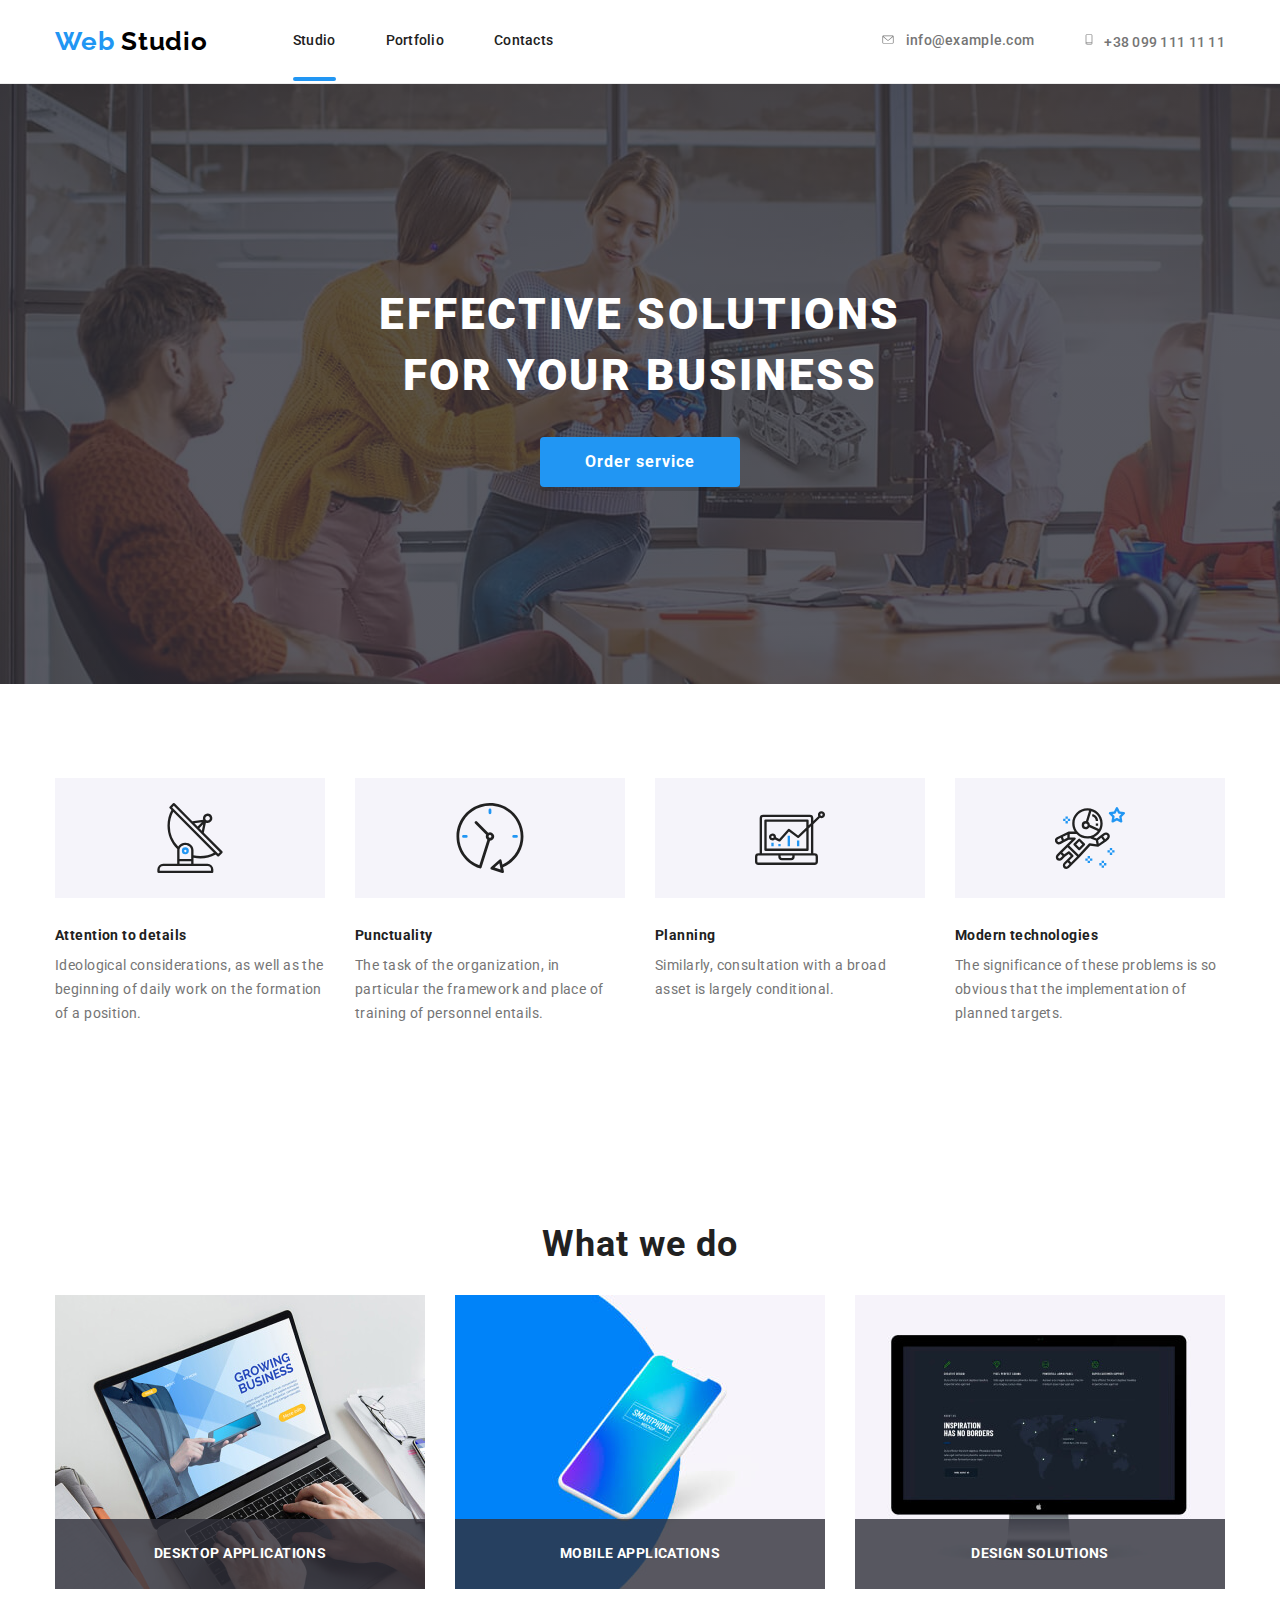
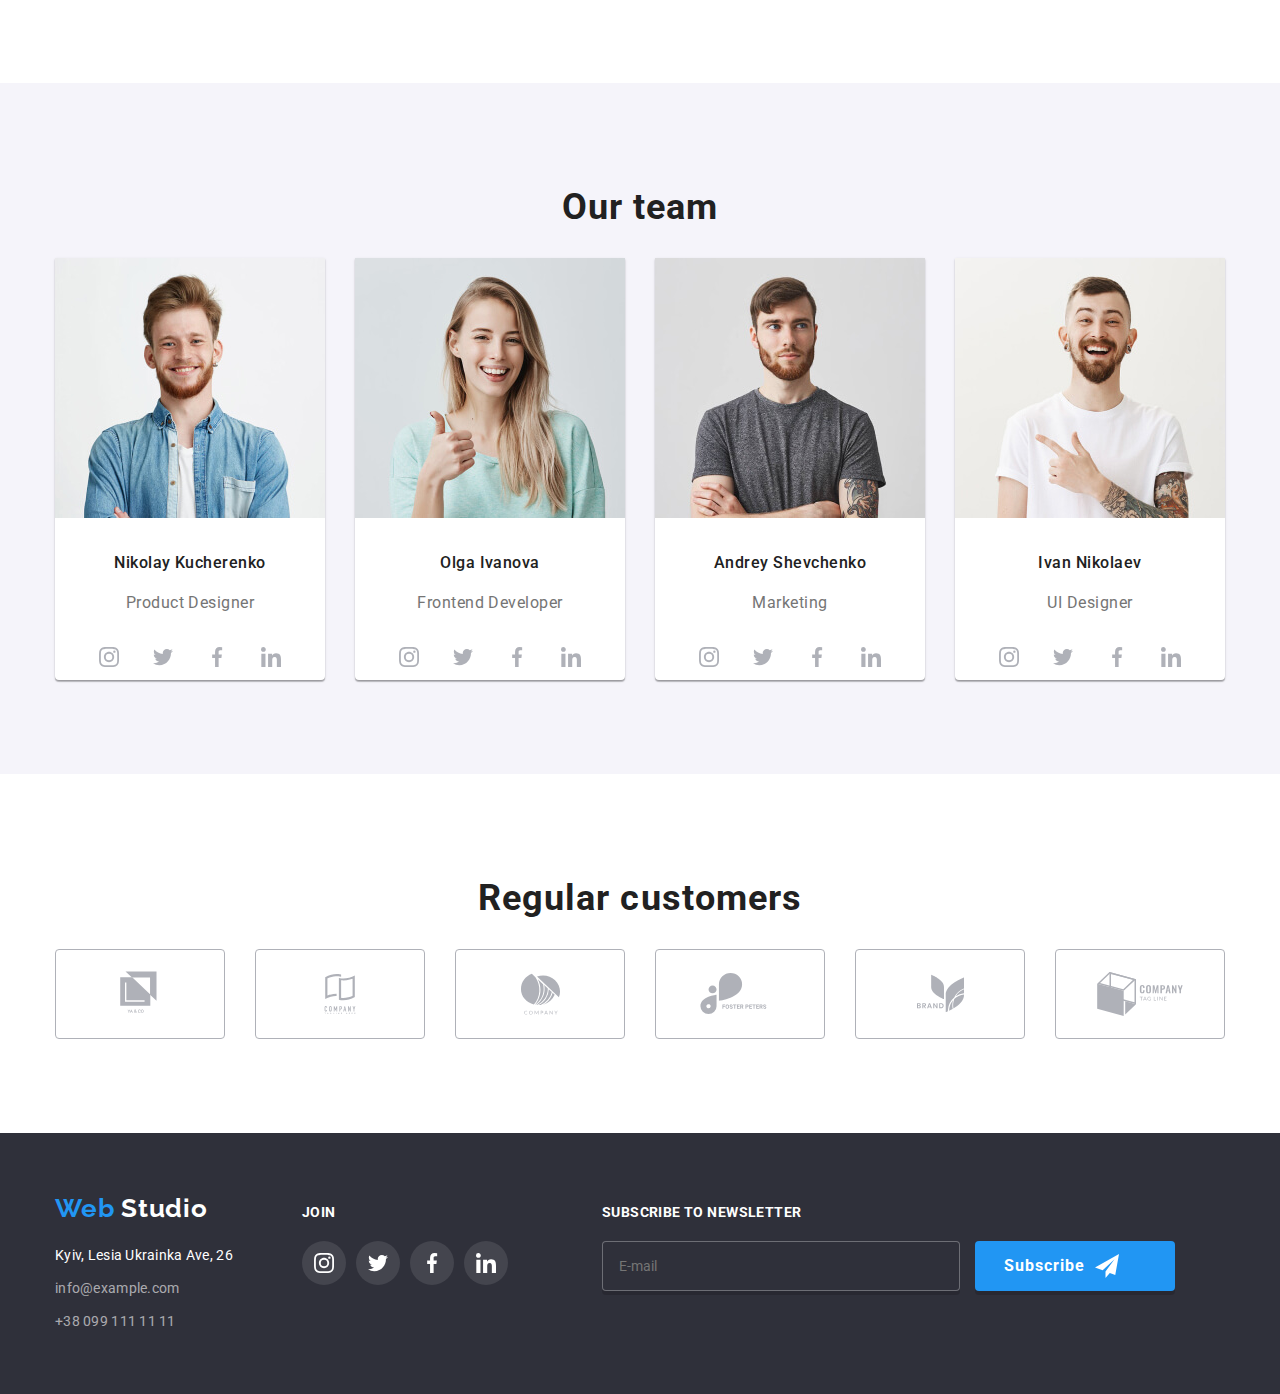
==== index.html @ 0733a525 "added changes in scss" ====
<!DOCTYPE html>
<html lang="eg">
<head>
    <meta charset="UTF-8">
    <meta http-equiv="X-UA-Compatible" content="IE=edge">
    <meta name="viewport" content="width=device-width, initial-scale=1.0">
    <title>WebStudio</title>
    <link href="https://fonts.googleapis.com/css2?family=Raleway:wght@700&family=Roboto:wght@400;500;700;900&display=swap"
        rel="stylesheet">
    <link rel="stylesheet" href="https://cdnjs.cloudflare.com/ajax/libs/modern-normalize/1.1.0/modern-normalize.min.css">
    <link rel="stylesheet" href="./css/main.min.css">
</head>
<body>
    <header class="header"> 
       <div class="container main-nav">
        <nav class="navigation">
            <a class="logo link" href="./index.html" aria-label="logo"><span class="logo-name-part">Web </span>Studio</a>
            <ul class="navigation-list list">
                <li class="navigation-item">
                    <a class="navigation-link studio-link link" href="./index.html">Studio</a>
                </li>
                <li class="navigation-item">
                    <a class="navigation-link link" href="./portfolio.html">Portfolio</a>
                </li>
                <li class="navigation-item">
                    <a class="navigation-link link" href="./index.html">Contacts</a>
                </li>
            </ul>
        </nav>
        <ul class="contact list">
            <li class="contact-item">
                <a class="contact-mail-link link" href="mailto:info@example.com">
                    <svg class="contact-icon-svg" width="16px" height="11.2px" >
                        <use href="./images/sprite.svg#icon-email"></use>
                    </svg>info@example.com</a>
            </li>
            <li class="contact-item">
                <a class="contact-tel-link link" href="tel:+380991111111">
                    <svg class="contact-icon-svg" width="10px" height="14.94px">
                    <use href="./images/sprite.svg#icon-smartphone"></use>
                </svg>+38 099 111 11 11</a>
            </li>
        </ul>
       </div>
    </header>
    <main>
        <!-- Hero -->
        <section class="hero">
            <h1 class="hero-title">Effective solutions<br>for your business</h1>
            <button data-modal-open class="hero-button button" type="button">Order service</button>
        </section>
        <!-- Our nations-->
        <section class="our-nations section">
           <div class="container">
            <h2 hidden>Our advantages</h2>
            <ul class="our-nations-list list">
                <li class="our-nations-item">
                    <div class="our-nation-icon">
                        <svg class="our-nation-icon-svg">
                            <use href="./images/sprite.svg#icon-our-nations-antena"></use>
                        </svg>
                    </div>
                    <h3 class="our-nations-subtitle">Attention to details</h3>
                    <p class="description">Ideological considerations, as well as the beginning of daily work on the formation of a position.</p>
                </li>
                <li class="our-nations-item">
                    <div class="our-nation-icon">
                        <svg class="our-nation-icon-svg">
                            <use href="./images/sprite.svg#icon-our-nations-clock"></use>
                        </svg>
                    </div>
                    <h3 class="our-nations-subtitle">Punctuality</h3>
                    <p class="description">The task of the organization, in particular the framework and place of training of personnel entails.</p>
                </li>
                <li class="our-nations-item">
                    <div class="our-nation-icon">
                        <svg class="our-nation-icon-svg">
                            <use href="./images/sprite.svg#icon-our-nations-diagram"></use>
                        </svg>
                    </div>
                    <h3 class="our-nations-subtitle">Planning</h3>
                    <p class="description">Similarly, consultation with a broad asset is largely conditional.</p>
                </li>
                <li class="our-nations-item">
                    <div class="our-nation-icon">
                        <svg class="our-nation-icon-svg">
                            <use href="./images/sprite.svg#icon-our-nations-astronaut"></use>
                        </svg>
                    </div>
                    <h3 class="our-nations-subtitle">Modern technologies</h3>
                    <p class="description">The significance of these problems is so obvious that the implementation of planned targets.</p>
                </li>
            </ul>
           </div>
        </section>
        <!-- What we do  -->
        <section class="what-we-do section">
            <div class="container">
                <h2 class="title">What we do</h2>
                <ul class="what-we-do-list list">
                    <li class="what-we-do-item">
                        <div class="what-we-do-thumb">
                            <img class="img" src="./images/what_we_do/we_do_1.jpg" alt="notebook" width="370" height="294">
                            <p class="what-we-do-text description">Desktop Applications</p>
                        </div>
                    </li>
                    <li class="what-we-do-item">
                        <div class="what-we-do-thumb">
                            <img class="img" src="./images/what_we_do/we_do_2.jpg" alt="mobile phone" width="370" height="294">
                            <p class="what-we-do-text description">Mobile applications</p>
                        </div>
                    </li>
                    <li class="what-we-do-item">
                        <div class="what-we-do-thumb">
                            <img class="img" src="./images/what_we_do/we_do_3.jpg" alt="monitor" width="370"height="294">
                            <p class="what-we-do-text description">Design solutions</p>
                        </div>
                    </li>
                </ul>
            </div>
        </section>
        <!-- Our team-->
        <section class="our-team section">
            <div class="container">
                <h2 class="title">Our team</h2>
                <ul class="our-team-list list">
                    <li class="our-team-item">
                        <img class="img" src="./images/team/team_img_1.jpg" alt="Product Designer" width="270" height="260">
                        <h3 class="our-team-subtitle">Nikolay Kucherenko</h3>
                        <p class="our-team-text">Product Designer</p>
                        <ul class="list social-icon">
                            <li class="social-icon-item">
                                <a class="social-icon-link link" href="" aria-label="Instagram">
                                <svg class="social-icon-svg">
                                    <use href="./images/sprite.svg#icon-instagram"></use>
                                </svg>
                            </a></li>
                            <li class="social-icon-item">
                                <a class="social-icon-link link" href="" aria-label="Twitter">
                                <svg class="social-icon-svg">
                                    <use href="./images/sprite.svg#icon-twitter"></use>
                                </svg>
                            </a></li>
                            <li class="social-icon-item">
                                <a class="social-icon-link link" href="" aria-label="Facebook">
                                <svg class="social-icon-svg">
                                    <use href="./images/sprite.svg#icon-facebook"></use>
                                </svg>
                            </a></li>
                            <li class="social-icon-item">
                                <a class="social-icon-link link" href="" aria-label="Linkedin">
                                <svg class="social-icon-svg">
                                    <use href="./images/sprite.svg#icon-linkedin"></use>
                                </svg>
                            </a></li>
                        </ul>
                    </li>
                    <li class="our-team-item">
                        <img class="img" src="./images/team/team_img_2.jpg" alt="Frontend Developer" width="270" height="260">
                        <h3 class="our-team-subtitle">Olga Ivanova</h3>
                        <p class="our-team-text">Frontend Developer</p>
                        <ul class="list social-icon">
                            <li class="social-icon-item">
                                <a class="social-icon-link link" href="" aria-label="Instagram">
                                    <svg class="social-icon-svg">
                                        <use href="./images/sprite.svg#icon-instagram"></use>
                                    </svg>
                                </a></li>
                            <li class="social-icon-item">
                                <a class="social-icon-link link" href="" aria-label="Twitter">
                                    <svg class="social-icon-svg">
                                        <use href="./images/sprite.svg#icon-twitter"></use>
                                    </svg>
                                </a></li>
                            <li class="social-icon-item">
                                <a class="social-icon-link link" href="" aria-label="Facebook">
                                    <svg class="social-icon-svg">
                                        <use href="./images/sprite.svg#icon-facebook"></use>
                                    </svg>
                                </a></li>
                            <li class="social-icon-item">
                                <a class="social-icon-link link" href="" aria-label="Linkedin">
                                    <svg class="social-icon-svg">
                                        <use href="./images/sprite.svg#icon-linkedin"></use>
                                    </svg>
                                </a></li>
                        </ul>
                    </li>
                    <li class="our-team-item">
                        <img class="img" src="./images/team/team_img_3.jpg" alt="Marketing" width="270" height="260">
                        <h3 class="our-team-subtitle">Andrey Shevchenko</h3>
                        <p class="our-team-text">Marketing</p>
                        <ul class="list social-icon">
                            <li class="social-icon-item">
                                <a class="social-icon-link link" href="" aria-label="Instagram">
                                    <svg class="social-icon-svg">
                                        <use href="./images/sprite.svg#icon-instagram"></use>
                                    </svg>
                                </a></li>
                            <li class="social-icon-item">
                                <a class="social-icon-link link" href="" aria-label="Twitter">
                                    <svg class="social-icon-svg">
                                        <use href="./images/sprite.svg#icon-twitter"></use>
                                    </svg>
                                </a></li>
                            <li class="social-icon-item">
                                <a class="social-icon-link link" href="" aria-label="Facebook">
                                    <svg class="social-icon-svg">
                                        <use href="./images/sprite.svg#icon-facebook"></use>
                                    </svg>
                                </a></li>
                            <li class="social-icon-item">
                                <a class="social-icon-link link" href="" aria-label="Linkedin">
                                    <svg class="social-icon-svg">
                                        <use href="./images/sprite.svg#icon-linkedin"></use>
                                    </svg>
                                </a></li>
                        </ul>
                    </li>
                    <li class="our-team-item">
                        <img class="img" src="./images/team/team_img_4.jpg" alt="UI Designe" width="270" height="260">
                        <h3 class="our-team-subtitle">Ivan Nikolaev</h3>
                        <p class="our-team-text">UI Designer</p>
                        <ul class="list social-icon">
                            <li class="social-icon-item">
                                <a class="social-icon-link link" href="" aria-label="Instagram">
                                    <svg class="social-icon-svg">
                                        <use href="./images/sprite.svg#icon-instagram"></use>
                                    </svg>
                                </a></li>
                            <li class="social-icon-item">
                                <a class="social-icon-link link" href="" aria-label="Twitter">
                                    <svg class="social-icon-svg">
                                        <use href="./images/sprite.svg#icon-twitter"></use>
                                    </svg>
                                </a></li>
                            <li class="social-icon-item">
                                <a class="social-icon-link link" href="" aria-label="Facebook">
                                    <svg class="social-icon-svg">
                                        <use href="./images/sprite.svg#icon-facebook"></use>
                                    </svg>
                                </a></li>
                            <li class="social-icon-item">
                                <a class="social-icon-link link" href="" aria-label="Linkedin">
                                    <svg class="social-icon-svg">
                                        <use href="./images/sprite.svg#icon-linkedin"></use>
                                    </svg>
                                </a></li>
                        </ul>
            </div>
        </section>
        <!-- Clients -->
        <section class="clients section">
            <div class="container">
                <h2 class="title">Regular customers</h2>
                <ul class="clients-list list">
                    <li class="clients-item">
                        <a class="clients-link link" href="">
                            <svg class="clients-icon" width="44.27px" height="49.23px">
                                <use href="./images/sprite.svg#icon-clients_logo_1"></use>
                            </svg>
                        </a>
                    </li>
                    <li class="clients-item">
                        <a class="clients-link link" href="">
                            <svg class="clients-icon" width="40px" height="52px">
                                <use href="./images/sprite.svg#icon-clients_logo_2"></use>
                            </svg>
                        </a>
                    </li>
                    <li class="clients-item">
                        <a class="clients-link link" href="">
                            <svg class="clients-icon" width="41px" height="42.6px">
                                <use href="./images/sprite.svg#icon-clients_logo_3"></use>
                            </svg>
                        </a>
                    </li>
                    <li class="clients-item">
                        <a class="clients-link link" href="">
                            <svg class="clients-icon" width="79.66px" height="42.02px">
                                <use href="./images/sprite.svg#icon-clients_logo_4"></use>
                            </svg>
                        </a>
                    </li>
                    <li class="clients-item">
                        <a class="clients-link link" href="">
                            <svg class="clients-icon" width="59px" height="47px">
                                <use href="./images/sprite.svg#icon-clients_logo_5"></use>
                            </svg>
                        </a>
                    </li>
                    <li class="clients-item">
                        <a class="clients-link link" href="">
                            <svg class="clients-icon" width="88.48px" height="44.44px">
                                <use href="./images/sprite.svg#icon-clients_logo_6"></use>
                            </svg>
                        </a>
                    </li>
                </ul>
            </div>
        </section>
    </main>
    <footer class="footer-page">
           <div class="container">
            <div class="footer-addres">
                <a class="footer-logo link" href="./index.html" aria-label="Логотип"><span class="logo-name-part">Web </span><span
                        class="logo-accent-footer">Studio</span></a>
                <address class="addres">
                    <ul class="addres-list list">
                        <li class="addres-item">
                            <a class="addres-link link" href="https://goo.gl/maps/9onHGGkWkiFExUmm9" target="_blank">Kyiv, Lesia Ukrainka Ave, 26</a>
                        </li>
                        <li class="addres-item">
                            <a class="contact-mail-link-footer link" href="mailto:info@example.com">info@example.com</a>
                        </li>
                        <li class="addres-item">
                            <a class="contact-tel-link-footer link" href="tel:+380991111111">+38 099 111 11 11</a>
                        </li>
                    </ul>
                </address>
            </div>
            <div class="footer-join">
                <b class="join">Join</b>
                <ul class="social-icon list">
                    <li class="social-icon-item footer-social-icon">
                        <a class="social-icon-link social-link-footer link" href="" aria-label="Instagram">
                            <svg class="social-icon-svg social-icon-svg-footer">
                                <use href="./images/sprite.svg#icon-instagram"></use>
                            </svg>
                        </a>
                    </li>
                    <li class="social-icon-item footer-social-icon">
                        <a class="social-icon-link social-link-footer link" href="" aria-label="Twitter">
                            <svg class="social-icon-svg social-icon-svg-footer">
                                <use href="./images/sprite.svg#icon-twitter"></use>
                            </svg>
                        </a>
                    </li>
                    <li class="social-icon-item footer-social-icon">
                        <a class="social-icon-link social-link-footer link" href="" aria-label="Facebook">
                            <svg class="social-icon-svg social-icon-svg-footer">
                                <use href="./images/sprite.svg#icon-facebook"></use>
                            </svg>
                        </a>
                    </li>
                    <li class="social-icon-item footer-social-icon">
                        <a class="social-icon-link social-link-footer link" href="" aria-label="Linkedin">
                            <svg class="social-icon-svg social-icon-svg-footer">
                                <use href="./images/sprite.svg#icon-linkedin"></use>
                            </svg>
                        </a>
                    </li>
                </ul>
            </div>
            <div class="footer-right-part">
                <p class="text-footer">Subscribe to newsletter</p>
                <form>
                    <input type="email" class="contact-form-input-footer" name="user-email" placeholder="E-mail" required>
                    <button type="submit" class="button-sb" >Subscribe
                        <svg class="icon-send" width="24px" height="24px">
                            <use href="./images/sprite.svg#icon-icon-send"></use>
                        </svg>
                    </button>
                </form> 
            </div>
           </div>
    </footer>
    <div data-modal class="backdrop is-hidden">
        <div class="modal">
            <b class="contact-form-title">Leave your details, we will call you back</b>
            <form class="contact-form">
                <div class="form-field">
                    <input type="text" class="contact-form-input" name="user-name" id="name" placeholder=" " required>
                    <label for="name" class="form-label">Name</label>
                    <svg class="form-icon-svg person">
                        <use href="./images/sprite.svg#icon-person-form"></use>
                    </svg>
                </div>
                <div class="form-field">
                    <input type="tel" class="contact-form-input" name="user-phone" id="phone" placeholder=" " required>
                    <label for="phone" class="form-label">Phone</label>
                    <svg class="form-icon-svg phone">
                        <use href="./images/sprite.svg#icon-phone-form"></use>
                    </svg>
                </div>
                <div class="form-field">
                    <input type="email" class="contact-form-input" name="user-email" id="email" placeholder=" " required>
                    <label for="email" class="form-label">Email</label>
                    <svg class="form-icon-svg person">
                        <use href="./images/sprite.svg#icon-email-form"></use>
                    </svg>
                </div>
                <div class="form-field textarea">
                    <textarea class="user-comment" name="user-comment" placeholder="Comment" required></textarea>
                </div>
                <div class="form-field">
                    <label class="checkbox-field">
                        <input class="checkbox" type="checkbox" name="policy" value="accept policy">
                        <span class="checkbox-icon"></span>
                        <span class="description">I agree to the newsletter and accept
                            <a class="checkbox-link" href="http://">Terms of an agreement</a>
                        </span>
                    </label>
                </div>
                <button type="submit" class="hero-button">Send</button>
                <button class="close-bt" data-modal-close>
                    <svg class="close-bt-svg">
                        <use href="./images/sprite.svg#icon-close-form"></use>
                    </svg>
                </button>
            </form>
        </div>
    </div>

    <script src="./js/modal.js"></script>
</body>
</html>
---- css/main.min.css ----
html{-webkit-box-sizing:border-box;box-sizing:border-box}*,*::before,*::after{-webkit-box-sizing:inherit;box-sizing:inherit}body{font-family:"Roboto",sans-serif;font-size:14px;letter-spacing:.03em;color:#212121;background-color:#fff}.link{text-decoration:none}.list{padding:0;margin:0;list-style-type:none}.container{width:1200px;padding-left:15px;padding-right:15px;margin-left:auto;margin-right:auto}.section{padding-top:94px;padding-bottom:94px}.button{cursor:pointer}.img{display:block}.header{border-bottom:1px solid #ececec}.logo{font-family:"Raleway";font-weight:700;font-size:26px;line-height:1.19;letter-spacing:.03em;color:#000}.logo-name-part{color:#2196f3}.main-nav{display:-webkit-box;display:-ms-flexbox;display:flex;-webkit-box-align:center;-ms-flex-align:center;align-items:center}.navigation{display:-webkit-box;display:-ms-flexbox;display:flex;-webkit-box-align:center;-ms-flex-align:center;align-items:center}.navigation-list{display:-webkit-box;display:-ms-flexbox;display:flex;margin-left:85px}.navigation-link{color:#212121}.contact{display:-webkit-box;display:-ms-flexbox;display:flex;-webkit-box-pack:center;-ms-flex-pack:center;justify-content:center;-webkit-box-align:center;-ms-flex-align:center;align-items:center;margin-left:auto}.contact-tel-link,.contact-mail-link{color:#757575;display:-webkit-box;display:-ms-flexbox;display:flex;-webkit-box-align:center;-ms-flex-align:center;align-items:center}.navigation-item:not(:last-child),.contact-item:not(:last-child){margin-right:50px}.studio-link{position:relative}.studio-link::after{position:absolute;left:0;bottom:0;content:"";display:block;width:100%;height:4px;border-radius:2px;background-color:#2196f3}.navigation-link,.contact-mail-link,.contact-tel-link{display:block;padding-top:32px;padding-bottom:32px;font-weight:500;font-size:14px;line-height:1.14;letter-spacing:.02em;-webkit-transition:color 250ms cubic-bezier(0.4, 0, 0.2, 1);transition:color 250ms cubic-bezier(0.4, 0, 0.2, 1)}.navigation-link:hover,.navigation-link:focus,.contact-mail-link:hover,.contact-mail-link:focus,.contact-tel-link:hover,.contact-tel-link:focus{color:#2196f3}.icon-mail{width:16px;height:11.2px}.icon-phone{width:10px;height:14.94px}.contact-icon-svg{margin-right:10px;fill:#757575;-webkit-transition:color 250ms cubic-bezier(0.4, 0, 0.2, 1);transition:color 250ms cubic-bezier(0.4, 0, 0.2, 1)}.contact-mail-link:hover .contact-icon-svg,.contact-tel-link:hover .contact-icon-svg,.contact-mail-link:focus .contact-icon-svg,.contact-tel-link:focus .contact-icon-svg{fill:#2196f3}.hero{text-align:center;padding-top:200px;padding-bottom:200px;max-width:1600px;height:600px;margin-left:auto;margin-right:auto;background-color:#212121;background-repeat:no-repeat;background-image:-webkit-gradient(linear, left top, right top, from(rgba(47, 48, 58, 0.8)), to(rgba(47, 48, 58, 0.8))),url(../images/hero-img.jpg);background-image:linear-gradient(to right, rgba(47, 48, 58, 0.8), rgba(47, 48, 58, 0.8)),url(../images/hero-img.jpg)}.hero-title{margin-top:0;margin-bottom:30px;font-weight:900;font-size:44px;line-height:1.4;letter-spacing:.06em;text-transform:uppercase;color:#fff}.hero-button{display:inline-block;min-width:200px;padding:10px 32px;font-weight:700;font-size:16px;line-height:1.9;text-align:center;letter-spacing:.06em;color:#fff;background-color:#2196f3;border:none;border-radius:4px;-webkit-box-shadow:0px 4px rgba(0,0,0,.15);box-shadow:0px 4px rgba(0,0,0,.15)}.our-nations-subtitle{font-weight:700;line-height:1.14;margin-bottom:10px}.description{line-height:1.71;color:#757575;margin-bottom:0}.our-nations-subtitle,.description{font-size:14px;letter-spacing:.03em;margin-top:0}.our-nations-list{display:-webkit-box;display:-ms-flexbox;display:flex}.our-nations-item:not(:last-child){margin-right:30px}.our-nation-icon{display:-webkit-box;display:-ms-flexbox;display:flex;-webkit-box-pack:center;-ms-flex-pack:center;justify-content:center;-webkit-box-align:center;-ms-flex-align:center;align-items:center;width:270px;height:120px;background-color:#f5f4fa;margin-bottom:30px}.our-nation-icon-svg{width:70px;height:70px}.what-we-do{display:-webkit-box;display:-ms-flexbox;display:flex}.title{margin-bottom:50px;font-weight:700;font-size:36px;line-height:1.17px;text-align:center;letter-spacing:.03em;color:#212121}.what-we-do-list{display:-webkit-box;display:-ms-flexbox;display:flex}.what-we-do-item:not(:last-child){margin-right:30px}.what-we-do-thumb{position:relative}.what-we-do-text{position:absolute;bottom:0;left:0;width:100%;padding-top:27px;padding-bottom:27px;font-weight:700;line-height:1.14;text-align:center;text-transform:uppercase;color:#fff;background-color:rgba(47,48,58,.8)}.our-team{display:-webkit-box;display:-ms-flexbox;display:flex;background-color:#f5f4fa}.our-team-list{display:-webkit-box;display:-ms-flexbox;display:flex}.our-team-item{width:270px;height:422px;background-color:#fff;-webkit-box-shadow:0px 1px 3px rgba(0,0,0,.12),0px 1px 1px rgba(0,0,0,.14),0px 2px 1px rgba(0,0,0,.2);box-shadow:0px 1px 3px rgba(0,0,0,.12),0px 1px 1px rgba(0,0,0,.14),0px 2px 1px rgba(0,0,0,.2);border-radius:0px 0px 4px 4px}.our-team-item:not(:last-child){margin-right:30px}.our-team-subtitle{margin-bottom:10px;margin-top:30px}.our-team-subtitle,.our-team-text{font-weight:500;font-size:16px;line-height:1.9;text-align:center;letter-spacing:.03em}.our-team-text{font-weight:400;color:#757575;margin-bottom:16px;margin-top:0}.social-icon-item:not(:last-child){margin-right:10px}.social-icon{display:-webkit-box;display:-ms-flexbox;display:flex;-webkit-box-pack:center;-ms-flex-pack:center;justify-content:center}.social-icon-link{display:-webkit-box;display:-ms-flexbox;display:flex;-webkit-box-align:center;-ms-flex-align:center;align-items:center;-webkit-box-pack:center;-ms-flex-pack:center;justify-content:center;width:44px;height:44px;border-radius:50%;-webkit-transition:background-color 250ms cubic-bezier(0.4, 0, 0.2, 1),color 250ms cubic-bezier(0.4, 0, 0.2, 1);transition:background-color 250ms cubic-bezier(0.4, 0, 0.2, 1),color 250ms cubic-bezier(0.4, 0, 0.2, 1)}.social-icon-link:hover{background-color:#2196f3}.social-icon-link:hover .social-icon-svg{fill:#fff}.social-icon-svg{width:20px;height:20px;fill:#afb1b8}.clients-list{display:-webkit-box;display:-ms-flexbox;display:flex}.clients-item{display:-webkit-box;display:-ms-flexbox;display:flex}.clients-item:not(:last-child){margin-right:30px}.clients-link{display:-webkit-box;display:-ms-flexbox;display:flex;width:170px;height:90px;-webkit-box-pack:center;-ms-flex-pack:center;justify-content:center;-webkit-box-align:center;-ms-flex-align:center;align-items:center;border:1px solid #afb1b8;border-radius:4px;-webkit-transition:color 250ms cubic-bezier(0.4, 0, 0.2, 1);transition:color 250ms cubic-bezier(0.4, 0, 0.2, 1)}.clients-icon{fill:#afb1b8}.clients-link:hover .clients-icon{fill:#2196f3}.footer-page{background-color:#2f303a}.footer-page>.container{display:-webkit-box;display:-ms-flexbox;display:flex;padding-top:60px;-webkit-box-align:baseline;-ms-flex-align:baseline;align-items:baseline;padding-bottom:60px}.footer-addres{margin-right:69px}.footer-logo{display:block;margin-bottom:20px;font-family:"Raleway";font-weight:700;font-size:26px;line-height:1.19;letter-spacing:.03em;color:#000}.addres{font-style:normal;display:block;font-weight:400;font-size:14px;line-height:1.71;letter-spacing:.02em}.addres-item:not(:last-child){margin-bottom:9px}.addres-link{color:#fff;-webkit-transition:color 250ms cubic-bezier(0.4, 0, 0.2, 1);transition:color 250ms cubic-bezier(0.4, 0, 0.2, 1)}.contact-mail-link-footer,.contact-tel-link-footer{color:rgba(255,255,255,.6);-webkit-transition:color 250ms cubic-bezier(0.4, 0, 0.2, 1);transition:color 250ms cubic-bezier(0.4, 0, 0.2, 1)}.contact-mail-link-footer:hover,.contact-mail-link-footer:focus,.contact-tel-link-footer:hover,.contact-tel-link-footer:focus,.addres-link:hover,.addres-link:focus{color:#2196f3}.social-link-footer{-webkit-transition:background-color 250ms cubic-bezier(0.4, 0, 0.2, 1);transition:background-color 250ms cubic-bezier(0.4, 0, 0.2, 1)}.social-icon-svg-footer{fill:#fff}.footer-social-icon{background-color:rgba(255,255,255,.1);border-radius:50%}.footer-join{margin-right:94px}.join{display:block;margin-bottom:20px;font-weight:700;font-size:14px;line-height:1.14;letter-spacing:.03em;color:#fff;text-transform:uppercase}.logo-accent-footer{color:#fff}.text-footer{margin-top:0;margin-bottom:20px;font-weight:700;font-size:14px;line-height:1.14;letter-spacing:.03em;text-transform:uppercase;color:#fff}.contact-form-input-footer{width:358px;padding-top:16px;padding-left:16px;padding-bottom:16px;margin-right:12px;border:1px solid rgba(255,255,255,.3);border-radius:4px;-webkit-box-shadow:0px 4px rgba(0,0,0,.15);box-shadow:0px 4px rgba(0,0,0,.15);background-color:#2f303a}.contact-form-input-footer:focus{outline:none;border:1px solid #2196f3;border-radius:4px}.button-sb{display:-webkit-inline-box;display:-ms-inline-flexbox;display:inline-flex;-webkit-box-align:center;-ms-flex-align:center;align-items:center;width:200px;padding-top:10px;padding-left:29px;padding-bottom:10px;background-color:#2196f3;color:#fff;font-weight:700;font-size:16px;line-height:1.9;letter-spacing:.06em;border:none;border-radius:4px;-webkit-box-shadow:0px 4px rgba(0,0,0,.15);box-shadow:0px 4px rgba(0,0,0,.15);cursor:pointer}.icon-send{margin-left:10px}.portfolio-link{position:relative}.portfolio-link::after{position:absolute;left:0;bottom:0;content:" ";display:block;width:100%;height:4px;border-radius:2px;background-color:#2196f3}.filtr-list{display:-webkit-box;display:-ms-flexbox;display:flex;-webkit-box-pack:center;-ms-flex-pack:center;justify-content:center;margin-bottom:50px}.filtr-item:not(:last-child){margin-right:8px}.filtr-button{width:130px;height:38px;font-weight:500;font-size:16px;line-height:1.39;text-align:center;letter-spacing:.03em;border:none;background-color:#f5f4fa;padding:6px 22px;-webkit-transition:color 250ms cubic-bezier(0.4, 0, 0.2, 1),background-color 250ms cubic-bezier(0.4, 0, 0.2, 1),-webkit-box-shadow 250ms cubic-bezier(0.4, 0, 0.2, 1);transition:color 250ms cubic-bezier(0.4, 0, 0.2, 1),background-color 250ms cubic-bezier(0.4, 0, 0.2, 1),-webkit-box-shadow 250ms cubic-bezier(0.4, 0, 0.2, 1);transition:color 250ms cubic-bezier(0.4, 0, 0.2, 1),background-color 250ms cubic-bezier(0.4, 0, 0.2, 1),box-shadow 250ms cubic-bezier(0.4, 0, 0.2, 1);transition:color 250ms cubic-bezier(0.4, 0, 0.2, 1),background-color 250ms cubic-bezier(0.4, 0, 0.2, 1),box-shadow 250ms cubic-bezier(0.4, 0, 0.2, 1),-webkit-box-shadow 250ms cubic-bezier(0.4, 0, 0.2, 1)}.filtr-button:hover,.filtr-button:focus{color:#fff;background-color:#2196f3;-webkit-box-shadow:0px 3px 1px rgba(0,0,0,.1),0px 1px 2px rgba(0,0,0,.08),0px 2px 2px rgba(0,0,0,.12);box-shadow:0px 3px 1px rgba(0,0,0,.1),0px 1px 2px rgba(0,0,0,.08),0px 2px 2px rgba(0,0,0,.12);border-radius:4px}.our-works-title{margin-top:0;margin-bottom:4px;font-weight:700;font-size:18px;line-height:2;letter-spacing:.06em;color:#212121}.our-works-list{display:-webkit-box;display:-ms-flexbox;display:flex;-ms-flex-wrap:wrap;flex-wrap:wrap}.our-works-item{width:370px;margin-right:30px;margin-bottom:30px}.our-works-item:nth-child(3n){margin-right:0}.our-works-item:nth-last-child(-n+3){margin-bottom:0}.our-works-item:hover{-webkit-box-shadow:0px 1px 1px rgba(0,0,0,.12),0px 4px 4px rgba(0,0,0,.06),1px 4px 6px rgba(0,0,0,.16);box-shadow:0px 1px 1px rgba(0,0,0,.12),0px 4px 4px rgba(0,0,0,.06),1px 4px 6px rgba(0,0,0,.16)}.our-works-link{display:block;-webkit-transition:-webkit-box-shadow 250ms cubic-bezier(0.4, 0, 0.2, 1);transition:-webkit-box-shadow 250ms cubic-bezier(0.4, 0, 0.2, 1);transition:box-shadow 250ms cubic-bezier(0.4, 0, 0.2, 1);transition:box-shadow 250ms cubic-bezier(0.4, 0, 0.2, 1), -webkit-box-shadow 250ms cubic-bezier(0.4, 0, 0.2, 1)}.our-works-thumb{position:relative;overflow:hidden}.our-works-link:hover .our-works-pic-text{-webkit-transform:translateY(0);transform:translateY(0)}.our-works-pic-text{position:absolute;top:0;left:0;margin:0;padding:63px 24px;width:100%;height:100%;font-weight:400;font-size:18px;line-height:1.55;letter-spacing:.03em;color:#fff;text-align:center;background-color:rgba(33,150,243,.9);-webkit-transform:translateY(100%);transform:translateY(100%);-webkit-transition:-webkit-transform 250ms cubic-bezier(0.4, 0, 0.2, 1);transition:-webkit-transform 250ms cubic-bezier(0.4, 0, 0.2, 1);transition:transform 250ms cubic-bezier(0.4, 0, 0.2, 1);transition:transform 250ms cubic-bezier(0.4, 0, 0.2, 1), -webkit-transform 250ms cubic-bezier(0.4, 0, 0.2, 1)}.card-content{padding:20px 24px;background-color:#fff;border-left:1px solid #eee;border-bottom:1px solid #eee;border-right:1px solid #eee}.our-works-text{font-size:16px;line-height:1.9px}.backdrop{position:fixed;top:0;left:0;width:100%;height:100%;background-color:rgba(0,0,0,.2);opacity:1;-webkit-transition:opacity 250ms cubic-bezier(0.4, 0, 0.2, 1);transition:opacity 250ms cubic-bezier(0.4, 0, 0.2, 1)}.backdrop.is-hidden{opacity:0;pointer-events:none;visibility:hidden}.modal{position:absolute;top:50%;left:50%;-webkit-transform:translate(-50%, -50%);transform:translate(-50%, -50%);min-width:528px;min-height:581px;padding:40px;border-radius:4px;background-color:#fff;-webkit-box-shadow:0px 1px 3px rgba(0,0,0,.12),0px 1px 1px rgba(0,0,0,.14),0px 2px 1px rgba(0,0,0,.2);box-shadow:0px 1px 3px rgba(0,0,0,.12),0px 1px 1px rgba(0,0,0,.14),0px 2px 1px rgba(0,0,0,.2);opacity:1;-webkit-transition:opacity 250ms cubic-bezier(0.4, 0, 0.2, 1),-webkit-transform 250ms cubic-bezier(0.4, 0, 0.2, 1);transition:opacity 250ms cubic-bezier(0.4, 0, 0.2, 1),-webkit-transform 250ms cubic-bezier(0.4, 0, 0.2, 1);transition:opacity 250ms cubic-bezier(0.4, 0, 0.2, 1),transform 250ms cubic-bezier(0.4, 0, 0.2, 1);transition:opacity 250ms cubic-bezier(0.4, 0, 0.2, 1),transform 250ms cubic-bezier(0.4, 0, 0.2, 1),-webkit-transform 250ms cubic-bezier(0.4, 0, 0.2, 1)}.contact-form{width:448px;margin-left:auto;margin-right:auto}.contact-form-title{display:block;margin-bottom:30px;font-weight:700;font-size:17px;line-height:1.17;letter-spacing:.03em;text-align:center;color:#212121}.form-field{position:relative;margin-bottom:28px}.contact-form-input{display:block;width:100%;height:40px;padding-top:14px;padding-bottom:14px;padding-left:42px}.contact-form-input,.user-comment{font-family:"Roboto",sans-serif;font-weight:400;font-size:14px;line-height:1.17;letter-spacing:.01em;border:1px solid rgba(33,33,33,.2);border-radius:4px;-webkit-transition:border 250ms cubic-bezier(0.4, 0, 0.2, 1);transition:border 250ms cubic-bezier(0.4, 0, 0.2, 1)}.form-label{position:absolute;top:50%;left:42px;-webkit-transform:translateY(-50%);transform:translateY(-50%);-webkit-transition:color 250ms cubic-bezier(0.4, 0, 0.2, 1),-webkit-transform 250ms cubic-bezier(0.4, 0, 0.2, 1);transition:color 250ms cubic-bezier(0.4, 0, 0.2, 1),-webkit-transform 250ms cubic-bezier(0.4, 0, 0.2, 1);transition:color 250ms cubic-bezier(0.4, 0, 0.2, 1),transform 250ms cubic-bezier(0.4, 0, 0.2, 1);transition:color 250ms cubic-bezier(0.4, 0, 0.2, 1),transform 250ms cubic-bezier(0.4, 0, 0.2, 1),-webkit-transform 250ms cubic-bezier(0.4, 0, 0.2, 1)}.contact-form-input:not(:-moz-placeholder-shown)+.form-label{transform:translateX(-25px) translateY(-44px);color:#2196f3}.contact-form-input:not(:-ms-input-placeholder)+.form-label{transform:translateX(-25px) translateY(-44px);color:#2196f3}.contact-form-input:focus+.form-label,.contact-form-input:not(:placeholder-shown)+.form-label{-webkit-transform:translateX(-25px) translateY(-44px);transform:translateX(-25px) translateY(-44px);color:#2196f3}.form-icon-svg{position:absolute;top:50%;left:19px;-webkit-transform:translateY(-50%);transform:translateY(-50%);display:inline-block;-webkit-transition:fill 250ms cubic-bezier(0.4, 0, 0.2, 1);transition:fill 250ms cubic-bezier(0.4, 0, 0.2, 1)}.person{width:12px;height:12px}.phone{width:13px;height:13px}.email{width:15px;height:12px}.contact-form-input:focus~.form-icon-svg{fill:#2196f3}.textarea{margin-bottom:20px}.user-comment{width:100%;height:120px;resize:none;padding:12px 16px}.contact-form-input:focus,.user-comment:focus{border:none}.checkbox-icon{display:inline-block;width:16px;height:15px;margin-right:9px;border:2px solid #212121;border-radius:4px}.checkbox{position:absolute;width:1px;height:1px;margin:-1px;border:0;padding:0;clip:rect(0 0 0 0);overflow:hidden}.checkbox-field{display:-webkit-box;display:-ms-flexbox;display:flex;-webkit-box-align:center;-ms-flex-align:center;align-items:center}.checkbox:checked+.checkbox-icon{border-color:rgba(0,0,0,0);background-color:#2196f3;background-image:url(../images/full-check.svg);background-size:contain;background-origin:border-box}.checkbox-link{color:#2196f3}.close-bt{position:absolute;top:8px;right:8px;display:-webkit-box;display:-ms-flexbox;display:flex;-webkit-box-pack:center;-ms-flex-pack:center;justify-content:center;-webkit-box-align:center;-ms-flex-align:center;align-items:center;width:30px;height:30px;padding:0;border:1px solid rgba(0,0,0,.1);border-radius:50%;background-color:#fff}.close-bt-svg{width:17px;height:17px;fill:#000;-webkit-transition:fill 250ms cubic-bezier(0.4, 0, 0.2, 1);transition:fill 250ms cubic-bezier(0.4, 0, 0.2, 1)}.close-bt:hover .close-bt-svg{fill:#2196f3}/*# sourceMappingURL=main.min.css.map */
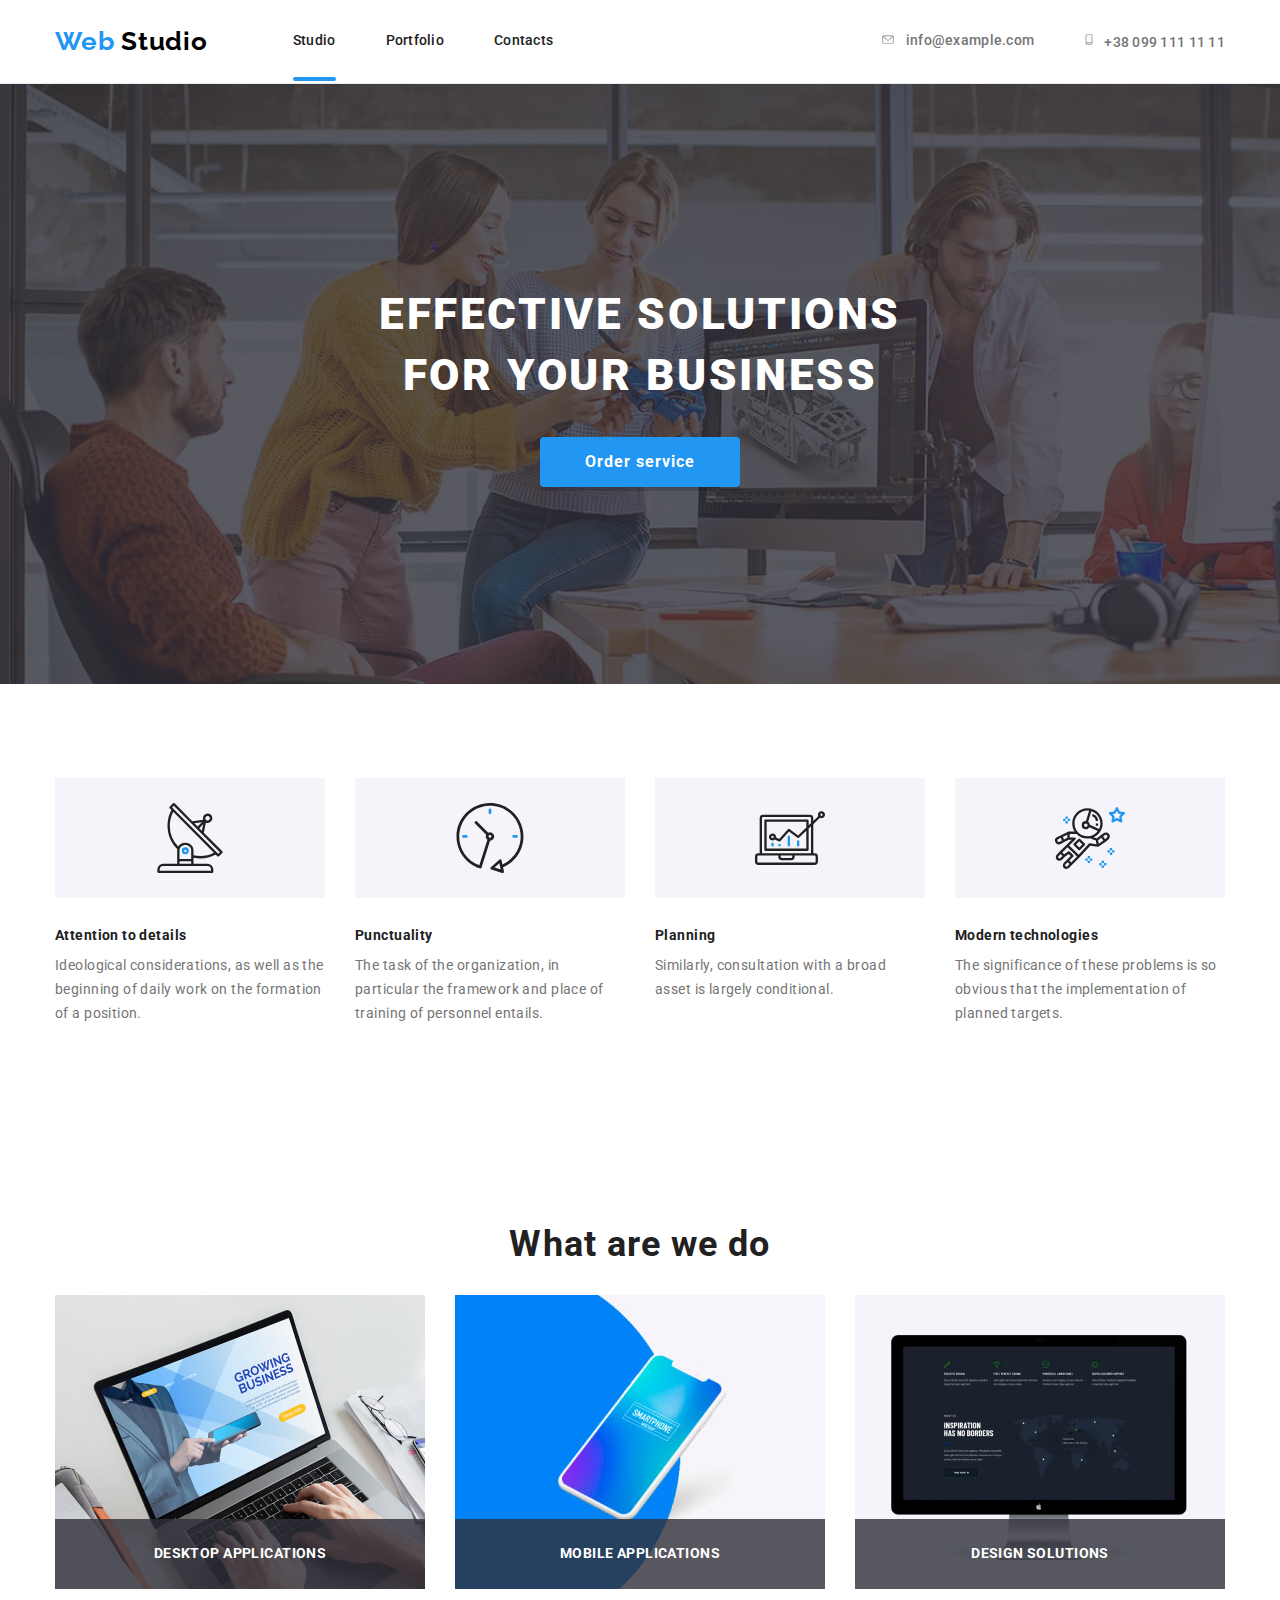
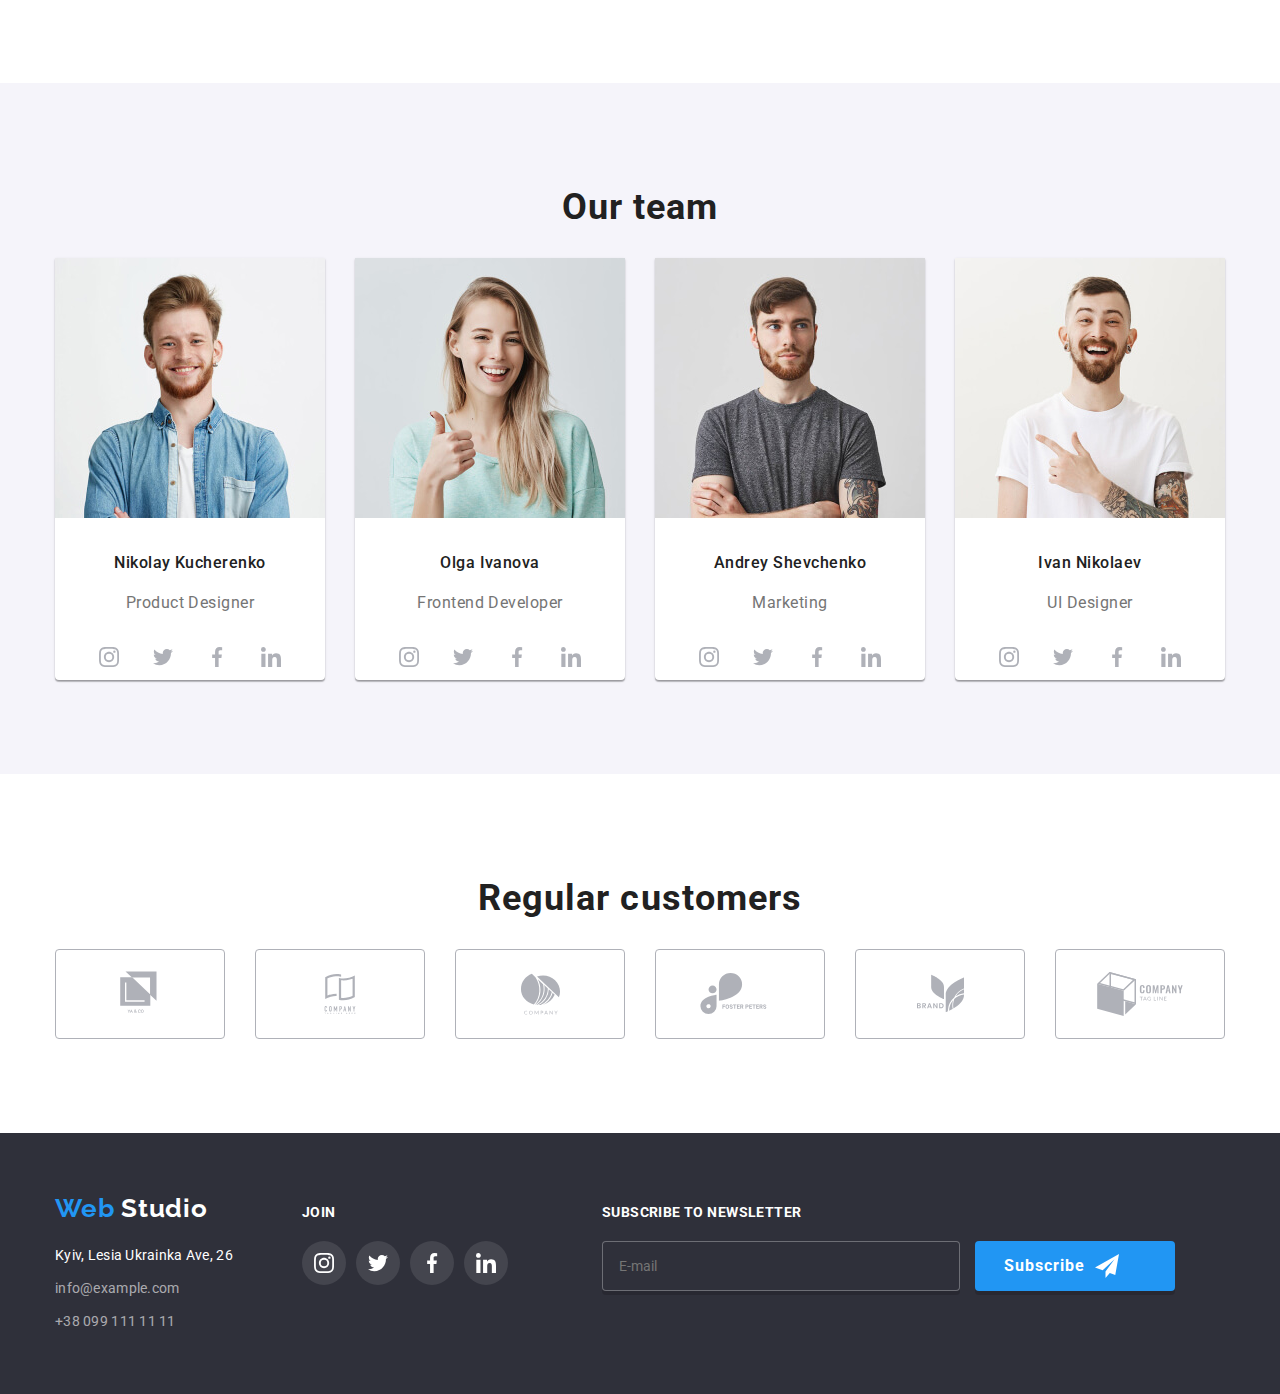
==== commit a87b7e64: "add js menu" ====
--- a/index.html
+++ b/index.html
@@ -2,8 +2,8 @@
 <html lang="eg">
 <head>
     <meta charset="UTF-8">
+    <meta name="viewport" content="width=device-width, initial-scale=1.0">
     <meta http-equiv="X-UA-Compatible" content="IE=edge">
-    <meta name="viewport" content="width=device-width, initial-scale=1.0">
     <title>WebStudio</title>
     <link href="https://fonts.googleapis.com/css2?family=Raleway:wght@700&family=Roboto:wght@400;500;700;900&display=swap"
         rel="stylesheet">
@@ -96,7 +96,7 @@
         <!-- What we do  -->
         <section class="what-we-do section">
             <div class="container">
-                <h2 class="title">What we do</h2>
+                <h2 class="title">What are we do</h2>
                 <ul class="what-we-do-list list">
                     <li class="what-we-do-item">
                         <div class="what-we-do-thumb">
@@ -411,7 +411,7 @@
             </form>
         </div>
     </div>
-
+    <script src="./js/menu.js"></script>
     <script src="./js/modal.js"></script>
 </body>
 </html>--- a/css/main.min.css
+++ b/css/main.min.css
@@ -1 +1 @@
-html{-webkit-box-sizing:border-box;box-sizing:border-box}*,*::before,*::after{-webkit-box-sizing:inherit;box-sizing:inherit}body{font-family:"Roboto",sans-serif;font-size:14px;letter-spacing:.03em;color:#212121;background-color:#fff}.link{text-decoration:none}.list{padding:0;margin:0;list-style-type:none}.container{width:1200px;padding-left:15px;padding-right:15px;margin-left:auto;margin-right:auto}.section{padding-top:94px;padding-bottom:94px}.button{cursor:pointer}.img{display:block}.header{border-bottom:1px solid #ececec}.logo{font-family:"Raleway";font-weight:700;font-size:26px;line-height:1.19;letter-spacing:.03em;color:#000}.logo-name-part{color:#2196f3}.main-nav{display:-webkit-box;display:-ms-flexbox;display:flex;-webkit-box-align:center;-ms-flex-align:center;align-items:center}.navigation{display:-webkit-box;display:-ms-flexbox;display:flex;-webkit-box-align:center;-ms-flex-align:center;align-items:center}.navigation-list{display:-webkit-box;display:-ms-flexbox;display:flex;margin-left:85px}.navigation-link{color:#212121}.contact{display:-webkit-box;display:-ms-flexbox;display:flex;-webkit-box-pack:center;-ms-flex-pack:center;justify-content:center;-webkit-box-align:center;-ms-flex-align:center;align-items:center;margin-left:auto}.contact-tel-link,.contact-mail-link{color:#757575;display:-webkit-box;display:-ms-flexbox;display:flex;-webkit-box-align:center;-ms-flex-align:center;align-items:center}.navigation-item:not(:last-child),.contact-item:not(:last-child){margin-right:50px}.studio-link{position:relative}.studio-link::after{position:absolute;left:0;bottom:0;content:"";display:block;width:100%;height:4px;border-radius:2px;background-color:#2196f3}.navigation-link,.contact-mail-link,.contact-tel-link{display:block;padding-top:32px;padding-bottom:32px;font-weight:500;font-size:14px;line-height:1.14;letter-spacing:.02em;-webkit-transition:color 250ms cubic-bezier(0.4, 0, 0.2, 1);transition:color 250ms cubic-bezier(0.4, 0, 0.2, 1)}.navigation-link:hover,.navigation-link:focus,.contact-mail-link:hover,.contact-mail-link:focus,.contact-tel-link:hover,.contact-tel-link:focus{color:#2196f3}.icon-mail{width:16px;height:11.2px}.icon-phone{width:10px;height:14.94px}.contact-icon-svg{margin-right:10px;fill:#757575;-webkit-transition:color 250ms cubic-bezier(0.4, 0, 0.2, 1);transition:color 250ms cubic-bezier(0.4, 0, 0.2, 1)}.contact-mail-link:hover .contact-icon-svg,.contact-tel-link:hover .contact-icon-svg,.contact-mail-link:focus .contact-icon-svg,.contact-tel-link:focus .contact-icon-svg{fill:#2196f3}.hero{text-align:center;padding-top:200px;padding-bottom:200px;max-width:1600px;height:600px;margin-left:auto;margin-right:auto;background-color:#212121;background-repeat:no-repeat;background-image:-webkit-gradient(linear, left top, right top, from(rgba(47, 48, 58, 0.8)), to(rgba(47, 48, 58, 0.8))),url(../images/hero-img.jpg);background-image:linear-gradient(to right, rgba(47, 48, 58, 0.8), rgba(47, 48, 58, 0.8)),url(../images/hero-img.jpg)}.hero-title{margin-top:0;margin-bottom:30px;font-weight:900;font-size:44px;line-height:1.4;letter-spacing:.06em;text-transform:uppercase;color:#fff}.hero-button{display:inline-block;min-width:200px;padding:10px 32px;font-weight:700;font-size:16px;line-height:1.9;text-align:center;letter-spacing:.06em;color:#fff;background-color:#2196f3;border:none;border-radius:4px;-webkit-box-shadow:0px 4px rgba(0,0,0,.15);box-shadow:0px 4px rgba(0,0,0,.15)}.our-nations-subtitle{font-weight:700;line-height:1.14;margin-bottom:10px}.description{line-height:1.71;color:#757575;margin-bottom:0}.our-nations-subtitle,.description{font-size:14px;letter-spacing:.03em;margin-top:0}.our-nations-list{display:-webkit-box;display:-ms-flexbox;display:flex}.our-nations-item:not(:last-child){margin-right:30px}.our-nation-icon{display:-webkit-box;display:-ms-flexbox;display:flex;-webkit-box-pack:center;-ms-flex-pack:center;justify-content:center;-webkit-box-align:center;-ms-flex-align:center;align-items:center;width:270px;height:120px;background-color:#f5f4fa;margin-bottom:30px}.our-nation-icon-svg{width:70px;height:70px}.what-we-do{display:-webkit-box;display:-ms-flexbox;display:flex}.title{margin-bottom:50px;font-weight:700;font-size:36px;line-height:1.17px;text-align:center;letter-spacing:.03em;color:#212121}.what-we-do-list{display:-webkit-box;display:-ms-flexbox;display:flex}.what-we-do-item:not(:last-child){margin-right:30px}.what-we-do-thumb{position:relative}.what-we-do-text{position:absolute;bottom:0;left:0;width:100%;padding-top:27px;padding-bottom:27px;font-weight:700;line-height:1.14;text-align:center;text-transform:uppercase;color:#fff;background-color:rgba(47,48,58,.8)}.our-team{display:-webkit-box;display:-ms-flexbox;display:flex;background-color:#f5f4fa}.our-team-list{display:-webkit-box;display:-ms-flexbox;display:flex}.our-team-item{width:270px;height:422px;background-color:#fff;-webkit-box-shadow:0px 1px 3px rgba(0,0,0,.12),0px 1px 1px rgba(0,0,0,.14),0px 2px 1px rgba(0,0,0,.2);box-shadow:0px 1px 3px rgba(0,0,0,.12),0px 1px 1px rgba(0,0,0,.14),0px 2px 1px rgba(0,0,0,.2);border-radius:0px 0px 4px 4px}.our-team-item:not(:last-child){margin-right:30px}.our-team-subtitle{margin-bottom:10px;margin-top:30px}.our-team-subtitle,.our-team-text{font-weight:500;font-size:16px;line-height:1.9;text-align:center;letter-spacing:.03em}.our-team-text{font-weight:400;color:#757575;margin-bottom:16px;margin-top:0}.social-icon-item:not(:last-child){margin-right:10px}.social-icon{display:-webkit-box;display:-ms-flexbox;display:flex;-webkit-box-pack:center;-ms-flex-pack:center;justify-content:center}.social-icon-link{display:-webkit-box;display:-ms-flexbox;display:flex;-webkit-box-align:center;-ms-flex-align:center;align-items:center;-webkit-box-pack:center;-ms-flex-pack:center;justify-content:center;width:44px;height:44px;border-radius:50%;-webkit-transition:background-color 250ms cubic-bezier(0.4, 0, 0.2, 1),color 250ms cubic-bezier(0.4, 0, 0.2, 1);transition:background-color 250ms cubic-bezier(0.4, 0, 0.2, 1),color 250ms cubic-bezier(0.4, 0, 0.2, 1)}.social-icon-link:hover{background-color:#2196f3}.social-icon-link:hover .social-icon-svg{fill:#fff}.social-icon-svg{width:20px;height:20px;fill:#afb1b8}.clients-list{display:-webkit-box;display:-ms-flexbox;display:flex}.clients-item{display:-webkit-box;display:-ms-flexbox;display:flex}.clients-item:not(:last-child){margin-right:30px}.clients-link{display:-webkit-box;display:-ms-flexbox;display:flex;width:170px;height:90px;-webkit-box-pack:center;-ms-flex-pack:center;justify-content:center;-webkit-box-align:center;-ms-flex-align:center;align-items:center;border:1px solid #afb1b8;border-radius:4px;-webkit-transition:color 250ms cubic-bezier(0.4, 0, 0.2, 1);transition:color 250ms cubic-bezier(0.4, 0, 0.2, 1)}.clients-icon{fill:#afb1b8}.clients-link:hover .clients-icon{fill:#2196f3}.footer-page{background-color:#2f303a}.footer-page>.container{display:-webkit-box;display:-ms-flexbox;display:flex;padding-top:60px;-webkit-box-align:baseline;-ms-flex-align:baseline;align-items:baseline;padding-bottom:60px}.footer-addres{margin-right:69px}.footer-logo{display:block;margin-bottom:20px;font-family:"Raleway";font-weight:700;font-size:26px;line-height:1.19;letter-spacing:.03em;color:#000}.addres{font-style:normal;display:block;font-weight:400;font-size:14px;line-height:1.71;letter-spacing:.02em}.addres-item:not(:last-child){margin-bottom:9px}.addres-link{color:#fff;-webkit-transition:color 250ms cubic-bezier(0.4, 0, 0.2, 1);transition:color 250ms cubic-bezier(0.4, 0, 0.2, 1)}.contact-mail-link-footer,.contact-tel-link-footer{color:rgba(255,255,255,.6);-webkit-transition:color 250ms cubic-bezier(0.4, 0, 0.2, 1);transition:color 250ms cubic-bezier(0.4, 0, 0.2, 1)}.contact-mail-link-footer:hover,.contact-mail-link-footer:focus,.contact-tel-link-footer:hover,.contact-tel-link-footer:focus,.addres-link:hover,.addres-link:focus{color:#2196f3}.social-link-footer{-webkit-transition:background-color 250ms cubic-bezier(0.4, 0, 0.2, 1);transition:background-color 250ms cubic-bezier(0.4, 0, 0.2, 1)}.social-icon-svg-footer{fill:#fff}.footer-social-icon{background-color:rgba(255,255,255,.1);border-radius:50%}.footer-join{margin-right:94px}.join{display:block;margin-bottom:20px;font-weight:700;font-size:14px;line-height:1.14;letter-spacing:.03em;color:#fff;text-transform:uppercase}.logo-accent-footer{color:#fff}.text-footer{margin-top:0;margin-bottom:20px;font-weight:700;font-size:14px;line-height:1.14;letter-spacing:.03em;text-transform:uppercase;color:#fff}.contact-form-input-footer{width:358px;padding-top:16px;padding-left:16px;padding-bottom:16px;margin-right:12px;border:1px solid rgba(255,255,255,.3);border-radius:4px;-webkit-box-shadow:0px 4px rgba(0,0,0,.15);box-shadow:0px 4px rgba(0,0,0,.15);background-color:#2f303a}.contact-form-input-footer:focus{outline:none;border:1px solid #2196f3;border-radius:4px}.button-sb{display:-webkit-inline-box;display:-ms-inline-flexbox;display:inline-flex;-webkit-box-align:center;-ms-flex-align:center;align-items:center;width:200px;padding-top:10px;padding-left:29px;padding-bottom:10px;background-color:#2196f3;color:#fff;font-weight:700;font-size:16px;line-height:1.9;letter-spacing:.06em;border:none;border-radius:4px;-webkit-box-shadow:0px 4px rgba(0,0,0,.15);box-shadow:0px 4px rgba(0,0,0,.15);cursor:pointer}.icon-send{margin-left:10px}.portfolio-link{position:relative}.portfolio-link::after{position:absolute;left:0;bottom:0;content:" ";display:block;width:100%;height:4px;border-radius:2px;background-color:#2196f3}.filtr-list{display:-webkit-box;display:-ms-flexbox;display:flex;-webkit-box-pack:center;-ms-flex-pack:center;justify-content:center;margin-bottom:50px}.filtr-item:not(:last-child){margin-right:8px}.filtr-button{width:130px;height:38px;font-weight:500;font-size:16px;line-height:1.39;text-align:center;letter-spacing:.03em;border:none;background-color:#f5f4fa;padding:6px 22px;-webkit-transition:color 250ms cubic-bezier(0.4, 0, 0.2, 1),background-color 250ms cubic-bezier(0.4, 0, 0.2, 1),-webkit-box-shadow 250ms cubic-bezier(0.4, 0, 0.2, 1);transition:color 250ms cubic-bezier(0.4, 0, 0.2, 1),background-color 250ms cubic-bezier(0.4, 0, 0.2, 1),-webkit-box-shadow 250ms cubic-bezier(0.4, 0, 0.2, 1);transition:color 250ms cubic-bezier(0.4, 0, 0.2, 1),background-color 250ms cubic-bezier(0.4, 0, 0.2, 1),box-shadow 250ms cubic-bezier(0.4, 0, 0.2, 1);transition:color 250ms cubic-bezier(0.4, 0, 0.2, 1),background-color 250ms cubic-bezier(0.4, 0, 0.2, 1),box-shadow 250ms cubic-bezier(0.4, 0, 0.2, 1),-webkit-box-shadow 250ms cubic-bezier(0.4, 0, 0.2, 1)}.filtr-button:hover,.filtr-button:focus{color:#fff;background-color:#2196f3;-webkit-box-shadow:0px 3px 1px rgba(0,0,0,.1),0px 1px 2px rgba(0,0,0,.08),0px 2px 2px rgba(0,0,0,.12);box-shadow:0px 3px 1px rgba(0,0,0,.1),0px 1px 2px rgba(0,0,0,.08),0px 2px 2px rgba(0,0,0,.12);border-radius:4px}.our-works-title{margin-top:0;margin-bottom:4px;font-weight:700;font-size:18px;line-height:2;letter-spacing:.06em;color:#212121}.our-works-list{display:-webkit-box;display:-ms-flexbox;display:flex;-ms-flex-wrap:wrap;flex-wrap:wrap}.our-works-item{width:370px;margin-right:30px;margin-bottom:30px}.our-works-item:nth-child(3n){margin-right:0}.our-works-item:nth-last-child(-n+3){margin-bottom:0}.our-works-item:hover{-webkit-box-shadow:0px 1px 1px rgba(0,0,0,.12),0px 4px 4px rgba(0,0,0,.06),1px 4px 6px rgba(0,0,0,.16);box-shadow:0px 1px 1px rgba(0,0,0,.12),0px 4px 4px rgba(0,0,0,.06),1px 4px 6px rgba(0,0,0,.16)}.our-works-link{display:block;-webkit-transition:-webkit-box-shadow 250ms cubic-bezier(0.4, 0, 0.2, 1);transition:-webkit-box-shadow 250ms cubic-bezier(0.4, 0, 0.2, 1);transition:box-shadow 250ms cubic-bezier(0.4, 0, 0.2, 1);transition:box-shadow 250ms cubic-bezier(0.4, 0, 0.2, 1), -webkit-box-shadow 250ms cubic-bezier(0.4, 0, 0.2, 1)}.our-works-thumb{position:relative;overflow:hidden}.our-works-link:hover .our-works-pic-text{-webkit-transform:translateY(0);transform:translateY(0)}.our-works-pic-text{position:absolute;top:0;left:0;margin:0;padding:63px 24px;width:100%;height:100%;font-weight:400;font-size:18px;line-height:1.55;letter-spacing:.03em;color:#fff;text-align:center;background-color:rgba(33,150,243,.9);-webkit-transform:translateY(100%);transform:translateY(100%);-webkit-transition:-webkit-transform 250ms cubic-bezier(0.4, 0, 0.2, 1);transition:-webkit-transform 250ms cubic-bezier(0.4, 0, 0.2, 1);transition:transform 250ms cubic-bezier(0.4, 0, 0.2, 1);transition:transform 250ms cubic-bezier(0.4, 0, 0.2, 1), -webkit-transform 250ms cubic-bezier(0.4, 0, 0.2, 1)}.card-content{padding:20px 24px;background-color:#fff;border-left:1px solid #eee;border-bottom:1px solid #eee;border-right:1px solid #eee}.our-works-text{font-size:16px;line-height:1.9px}.backdrop{position:fixed;top:0;left:0;width:100%;height:100%;background-color:rgba(0,0,0,.2);opacity:1;-webkit-transition:opacity 250ms cubic-bezier(0.4, 0, 0.2, 1);transition:opacity 250ms cubic-bezier(0.4, 0, 0.2, 1)}.backdrop.is-hidden{opacity:0;pointer-events:none;visibility:hidden}.modal{position:absolute;top:50%;left:50%;-webkit-transform:translate(-50%, -50%);transform:translate(-50%, -50%);min-width:528px;min-height:581px;padding:40px;border-radius:4px;background-color:#fff;-webkit-box-shadow:0px 1px 3px rgba(0,0,0,.12),0px 1px 1px rgba(0,0,0,.14),0px 2px 1px rgba(0,0,0,.2);box-shadow:0px 1px 3px rgba(0,0,0,.12),0px 1px 1px rgba(0,0,0,.14),0px 2px 1px rgba(0,0,0,.2);opacity:1;-webkit-transition:opacity 250ms cubic-bezier(0.4, 0, 0.2, 1),-webkit-transform 250ms cubic-bezier(0.4, 0, 0.2, 1);transition:opacity 250ms cubic-bezier(0.4, 0, 0.2, 1),-webkit-transform 250ms cubic-bezier(0.4, 0, 0.2, 1);transition:opacity 250ms cubic-bezier(0.4, 0, 0.2, 1),transform 250ms cubic-bezier(0.4, 0, 0.2, 1);transition:opacity 250ms cubic-bezier(0.4, 0, 0.2, 1),transform 250ms cubic-bezier(0.4, 0, 0.2, 1),-webkit-transform 250ms cubic-bezier(0.4, 0, 0.2, 1)}.contact-form{width:448px;margin-left:auto;margin-right:auto}.contact-form-title{display:block;margin-bottom:30px;font-weight:700;font-size:17px;line-height:1.17;letter-spacing:.03em;text-align:center;color:#212121}.form-field{position:relative;margin-bottom:28px}.contact-form-input{display:block;width:100%;height:40px;padding-top:14px;padding-bottom:14px;padding-left:42px}.contact-form-input,.user-comment{font-family:"Roboto",sans-serif;font-weight:400;font-size:14px;line-height:1.17;letter-spacing:.01em;border:1px solid rgba(33,33,33,.2);border-radius:4px;-webkit-transition:border 250ms cubic-bezier(0.4, 0, 0.2, 1);transition:border 250ms cubic-bezier(0.4, 0, 0.2, 1)}.form-label{position:absolute;top:50%;left:42px;-webkit-transform:translateY(-50%);transform:translateY(-50%);-webkit-transition:color 250ms cubic-bezier(0.4, 0, 0.2, 1),-webkit-transform 250ms cubic-bezier(0.4, 0, 0.2, 1);transition:color 250ms cubic-bezier(0.4, 0, 0.2, 1),-webkit-transform 250ms cubic-bezier(0.4, 0, 0.2, 1);transition:color 250ms cubic-bezier(0.4, 0, 0.2, 1),transform 250ms cubic-bezier(0.4, 0, 0.2, 1);transition:color 250ms cubic-bezier(0.4, 0, 0.2, 1),transform 250ms cubic-bezier(0.4, 0, 0.2, 1),-webkit-transform 250ms cubic-bezier(0.4, 0, 0.2, 1)}.contact-form-input:not(:-moz-placeholder-shown)+.form-label{transform:translateX(-25px) translateY(-44px);color:#2196f3}.contact-form-input:not(:-ms-input-placeholder)+.form-label{transform:translateX(-25px) translateY(-44px);color:#2196f3}.contact-form-input:focus+.form-label,.contact-form-input:not(:placeholder-shown)+.form-label{-webkit-transform:translateX(-25px) translateY(-44px);transform:translateX(-25px) translateY(-44px);color:#2196f3}.form-icon-svg{position:absolute;top:50%;left:19px;-webkit-transform:translateY(-50%);transform:translateY(-50%);display:inline-block;-webkit-transition:fill 250ms cubic-bezier(0.4, 0, 0.2, 1);transition:fill 250ms cubic-bezier(0.4, 0, 0.2, 1)}.person{width:12px;height:12px}.phone{width:13px;height:13px}.email{width:15px;height:12px}.contact-form-input:focus~.form-icon-svg{fill:#2196f3}.textarea{margin-bottom:20px}.user-comment{width:100%;height:120px;resize:none;padding:12px 16px}.contact-form-input:focus,.user-comment:focus{border:none}.checkbox-icon{display:inline-block;width:16px;height:15px;margin-right:9px;border:2px solid #212121;border-radius:4px}.checkbox{position:absolute;width:1px;height:1px;margin:-1px;border:0;padding:0;clip:rect(0 0 0 0);overflow:hidden}.checkbox-field{display:-webkit-box;display:-ms-flexbox;display:flex;-webkit-box-align:center;-ms-flex-align:center;align-items:center}.checkbox:checked+.checkbox-icon{border-color:rgba(0,0,0,0);background-color:#2196f3;background-image:url(../images/full-check.svg);background-size:contain;background-origin:border-box}.checkbox-link{color:#2196f3}.close-bt{position:absolute;top:8px;right:8px;display:-webkit-box;display:-ms-flexbox;display:flex;-webkit-box-pack:center;-ms-flex-pack:center;justify-content:center;-webkit-box-align:center;-ms-flex-align:center;align-items:center;width:30px;height:30px;padding:0;border:1px solid rgba(0,0,0,.1);border-radius:50%;background-color:#fff}.close-bt-svg{width:17px;height:17px;fill:#000;-webkit-transition:fill 250ms cubic-bezier(0.4, 0, 0.2, 1);transition:fill 250ms cubic-bezier(0.4, 0, 0.2, 1)}.close-bt:hover .close-bt-svg{fill:#2196f3}/*# sourceMappingURL=main.min.css.map */+.clients-link,.social-icon-link,.social-icon,.our-nation-icon,.contact-tel-link,.contact-mail-link,.contact,.navigation,.main-nav{display:flex;justify-content:center;align-items:center}.social-icon-link{width:44px;height:44px;border-radius:50%;transition:background-color 250ms cubic-bezier(0.4, 0, 0.2, 1),color 250ms cubic-bezier(0.4, 0, 0.2, 1)}.social-icon-svg{width:20px;height:20px}html{box-sizing:border-box}*,*::before,*::after{box-sizing:inherit}body{font-family:"Roboto",sans-serif;font-size:14px;letter-spacing:.03em;color:#212121;background-color:#fff}.link{text-decoration:none}.list{padding:0;margin:0;list-style-type:none}.container{width:1200px;padding-left:15px;padding-right:15px;margin-left:auto;margin-right:auto}.section{padding-top:94px;padding-bottom:94px}.button{cursor:pointer}.img{display:block}.title{margin-bottom:50px;font-weight:700;font-size:36px;line-height:1.17px;text-align:center;letter-spacing:.03em;color:#212121}.backdrop{position:fixed;top:0;left:0;width:100%;height:100%;background-color:rgba(0,0,0,.2);opacity:1;transition:opacity 250ms cubic-bezier(0.4, 0, 0.2, 1)}.backdrop.is-hidden{opacity:0;pointer-events:none;visibility:hidden}.modal{position:absolute;top:50%;left:50%;transform:translate(-50%, -50%);min-width:528px;min-height:581px;padding:40px;border-radius:4px;background-color:#fff;box-shadow:0px 1px 3px rgba(0,0,0,.12),0px 1px 1px rgba(0,0,0,.14),0px 2px 1px rgba(0,0,0,.2);opacity:1;transition:opacity 250ms cubic-bezier(0.4, 0, 0.2, 1),transform 250ms cubic-bezier(0.4, 0, 0.2, 1)}.contact-form{width:448px;margin-left:auto;margin-right:auto}.contact-form-title{display:block;margin-bottom:30px;font-weight:700;font-size:17px;line-height:1.17;letter-spacing:.03em;text-align:center;color:#212121}.form-field{position:relative;margin-bottom:28px}.contact-form-input{display:block;width:100%;height:40px;padding-top:14px;padding-bottom:14px;padding-left:42px}.contact-form-input,.user-comment{font-family:"Roboto",sans-serif;font-weight:400;font-size:14px;line-height:1.17;letter-spacing:.01em;border:1px solid rgba(33,33,33,.2);border-radius:4px;transition:border 250ms cubic-bezier(0.4, 0, 0.2, 1)}.form-label{position:absolute;top:50%;left:42px;transform:translateY(-50%);transition:color 250ms cubic-bezier(0.4, 0, 0.2, 1),transform 250ms cubic-bezier(0.4, 0, 0.2, 1)}.contact-form-input:focus+.form-label,.contact-form-input:not(:placeholder-shown)+.form-label{transform:translateX(-25px) translateY(-44px);color:#2196f3}.form-icon-svg{position:absolute;top:50%;left:19px;transform:translateY(-50%);display:inline-block;transition:fill 250ms cubic-bezier(0.4, 0, 0.2, 1)}.person{width:12px;height:12px}.phone{width:13px;height:13px}.email{width:15px;height:12px}.contact-form-input:focus~.form-icon-svg{fill:#2196f3}.textarea{margin-bottom:20px}.user-comment{width:100%;height:120px;resize:none;padding:12px 16px}.contact-form-input:focus,.user-comment:focus{border:none}.checkbox-icon{display:inline-block;width:16px;height:15px;margin-right:9px;border:2px solid #212121;border-radius:4px}.checkbox{position:absolute;width:1px;height:1px;margin:-1px;border:0;padding:0;clip:rect(0 0 0 0);overflow:hidden}.checkbox-field{display:flex;align-items:center}.checkbox:checked+.checkbox-icon{border-color:rgba(0,0,0,0);background-color:#2196f3;background-image:url(../images/full-check.svg);background-size:contain;background-origin:border-box}.checkbox-link{color:#2196f3}.close-bt{position:absolute;top:8px;right:8px;display:flex;justify-content:center;align-items:center;width:30px;height:30px;padding:0;border:1px solid rgba(0,0,0,.1);border-radius:50%;background-color:#fff}.close-bt-svg{width:17px;height:17px;fill:#000;transition:fill 250ms cubic-bezier(0.4, 0, 0.2, 1)}.close-bt:hover .close-bt-svg{fill:#2196f3}.header{border-bottom:1px solid #ececec}.logo{font-family:"Raleway",sans-serif;font-weight:700;font-size:26px;line-height:1.19;letter-spacing:.03em;color:#000}.logo-name-part{color:#2196f3}.navigation-list{display:flex;margin-left:85px}.navigation-link{color:#212121}.contact{margin-left:auto}.contact-tel-link,.contact-mail-link{color:#757575}.navigation-item:not(:last-child),.contact-item:not(:last-child){margin-right:50px}.studio-link{position:relative}.studio-link::after{position:absolute;left:0;bottom:0;content:"";display:block;width:100%;height:4px;border-radius:2px;background-color:#2196f3}.navigation-link,.contact-mail-link,.contact-tel-link{display:block;padding-top:32px;padding-bottom:32px;font-weight:500;font-size:14px;line-height:1.14;letter-spacing:.02em;transition:color 250ms cubic-bezier(0.4, 0, 0.2, 1)}.navigation-link:hover,.navigation-link:focus,.contact-mail-link:hover,.contact-mail-link:focus,.contact-tel-link:hover,.contact-tel-link:focus{color:#2196f3}.contact-icon-svg{margin-right:10px;fill:#757575;transition:color 250ms cubic-bezier(0.4, 0, 0.2, 1)}.contact-mail-link:hover .contact-icon-svg,.contact-tel-link:hover .contact-icon-svg,.contact-mail-link:focus .contact-icon-svg,.contact-tel-link:focus .contact-icon-svg{fill:#2196f3}.hero{text-align:center;padding-top:200px;padding-bottom:200px;max-width:1600px;height:600px;margin-left:auto;margin-right:auto;background-color:#212121;background-repeat:no-repeat;background-image:linear-gradient(to right, rgba(47, 48, 58, 0.8), rgba(47, 48, 58, 0.8)),url(../images/hero-img.jpg)}.hero-title{margin-top:0;margin-bottom:30px;font-weight:900;font-size:44px;line-height:1.4;letter-spacing:.06em;text-transform:uppercase;color:#fff}.hero-button{display:inline-block;min-width:200px;padding:10px 32px;font-weight:700;font-size:16px;line-height:1.9;text-align:center;letter-spacing:.06em;color:#fff;background-color:#2196f3;border:none;border-radius:4px;box-shadow:0px 4px rgba(0,0,0,.15)}.our-nations-subtitle{font-weight:700;line-height:1.14;margin-bottom:10px;color:#212121}.description{line-height:1.71;color:#757575;margin-bottom:0}.our-nations-subtitle,.description{font-size:14px;letter-spacing:.03em;margin-top:0}.our-nations-list{display:flex}.our-nations-item:not(:last-child){margin-right:30px}.our-nation-icon{width:270px;height:120px;background-color:#f5f4fa;margin-bottom:30px}.our-nation-icon-svg{width:70px;height:70px}.what-we-do{display:flex}.what-we-do-list{display:flex}.what-we-do-item:not(:last-child){margin-right:30px}.what-we-do-thumb{position:relative}.what-we-do-text{position:absolute;bottom:0;left:0;width:100%;padding-top:27px;padding-bottom:27px;font-weight:700;line-height:1.14;text-align:center;text-transform:uppercase;color:#fff;background-color:rgba(47,48,58,.8)}.our-team{display:flex;background-color:#f5f4fa}.our-team-list{display:flex}.our-team-item{width:270px;height:422px;background-color:#fff;box-shadow:0px 1px 3px rgba(0,0,0,.12),0px 1px 1px rgba(0,0,0,.14),0px 2px 1px rgba(0,0,0,.2);border-radius:0px 0px 4px 4px}.our-team-item:not(:last-child){margin-right:30px}.our-team-subtitle{margin-bottom:10px;margin-top:30px}.our-team-subtitle,.our-team-text{font-weight:500;font-size:16px;line-height:1.9;text-align:center;letter-spacing:.03em}.our-team-text{font-weight:400;color:#757575;margin-bottom:16px;margin-top:0}.social-icon-item:not(:last-child){margin-right:10px}.social-icon-link:hover{background-color:#2196f3}.social-icon-link:hover .social-icon-svg{fill:#fff}.social-icon-svg{fill:#afb1b8}.clients-list{display:flex}.clients-item{display:flex}.clients-item:not(:last-child){margin-right:30px}.clients-link{width:170px;height:90px;border:1px solid #afb1b8;border-radius:4px;transition:color 250ms cubic-bezier(0.4, 0, 0.2, 1)}.clients-icon{fill:#afb1b8}.clients-link:hover .clients-icon{fill:#2196f3}.footer-page{background-color:#2f303a}.footer-page .container{display:flex;padding-top:60px;align-items:baseline;padding-bottom:60px}.footer-addres{margin-right:69px}.footer-logo{display:block;margin-bottom:20px;font-family:"Raleway";font-weight:700;font-size:26px;line-height:1.19;letter-spacing:.03em;color:#000}.addres{font-style:normal;display:block;font-weight:400;font-size:14px;line-height:1.71;letter-spacing:.02em}.addres-item:not(:last-child){margin-bottom:9px}.addres-link{color:#fff;transition:color 250ms cubic-bezier(0.4, 0, 0.2, 1)}.addres-link:hover,.addres-link:focus{color:#2196f3}.contact-mail-link-footer,.contact-tel-link-footer{color:rgba(255,255,255,.6);transition:color 250ms cubic-bezier(0.4, 0, 0.2, 1)}.contact-mail-link-footer:hover,.contact-mail-link-footer:focus,.contact-tel-link-footer:hover,.contact-tel-link-footer:focus{color:#2196f3}.social-link-footer{transition:background-color 250ms cubic-bezier(0.4, 0, 0.2, 1)}.social-icon-svg-footer{fill:#fff}.footer-social-icon{background-color:rgba(255,255,255,.1);border-radius:50%}.footer-join{margin-right:94px}.join{display:block;margin-bottom:20px;font-weight:700;font-size:14px;line-height:1.14;letter-spacing:.03em;color:#fff;text-transform:uppercase}.logo-accent-footer{color:#fff}.text-footer{margin-top:0;margin-bottom:20px;font-weight:700;font-size:14px;line-height:1.14;letter-spacing:.03em;text-transform:uppercase;color:#fff}.contact-form-input-footer{width:358px;padding-top:16px;padding-left:16px;padding-bottom:16px;margin-right:12px;border:1px solid rgba(255,255,255,.3);border-radius:4px;box-shadow:0px 4px rgba(0,0,0,.15);background-color:#2f303a}.contact-form-input-footer:focus{outline:none;border:1px solid #2196f3;border-radius:4px}.button-sb{display:inline-flex;align-items:center;width:200px;padding-top:10px;padding-left:29px;padding-bottom:10px;background-color:#2196f3;color:#fff;font-weight:700;font-size:16px;line-height:1.9;letter-spacing:.06em;border:none;border-radius:4px;box-shadow:0px 4px rgba(0,0,0,.15);cursor:pointer}.icon-send{margin-left:10px}/*# sourceMappingURL=main.min.css.map */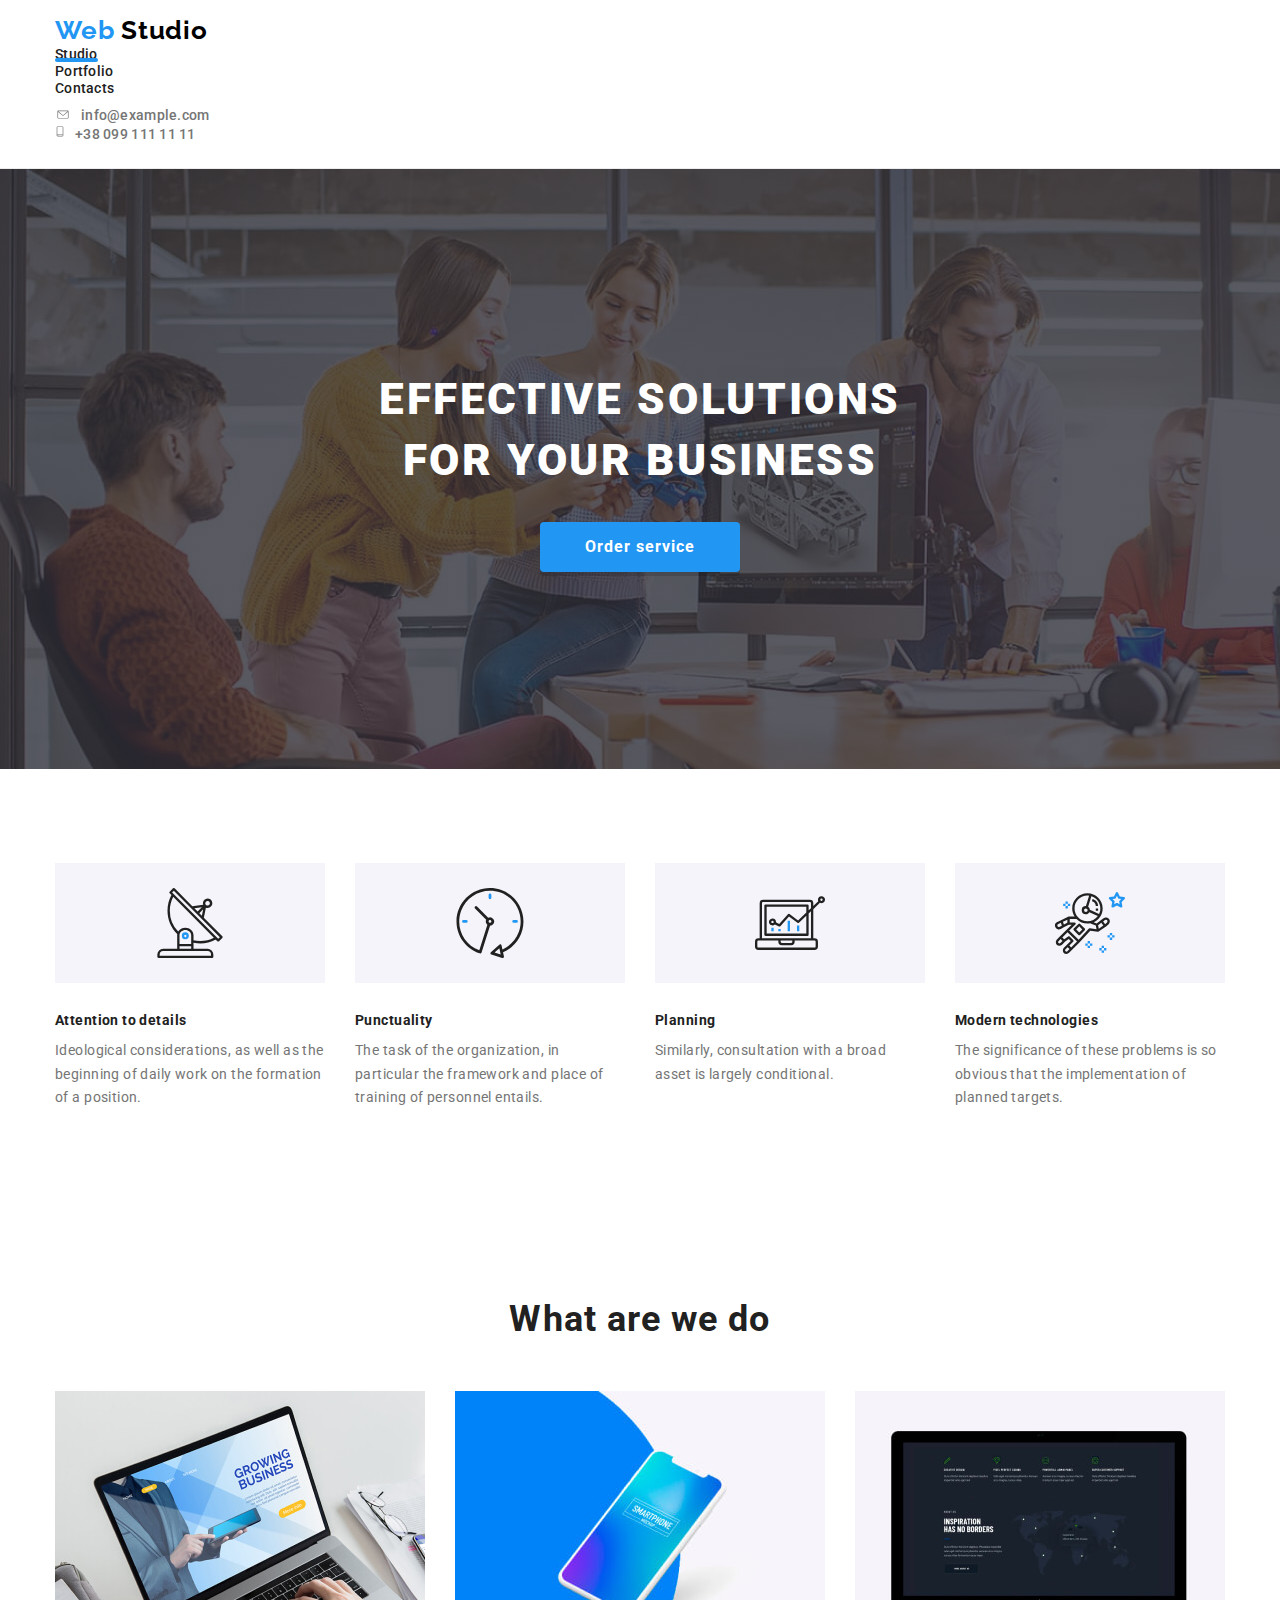
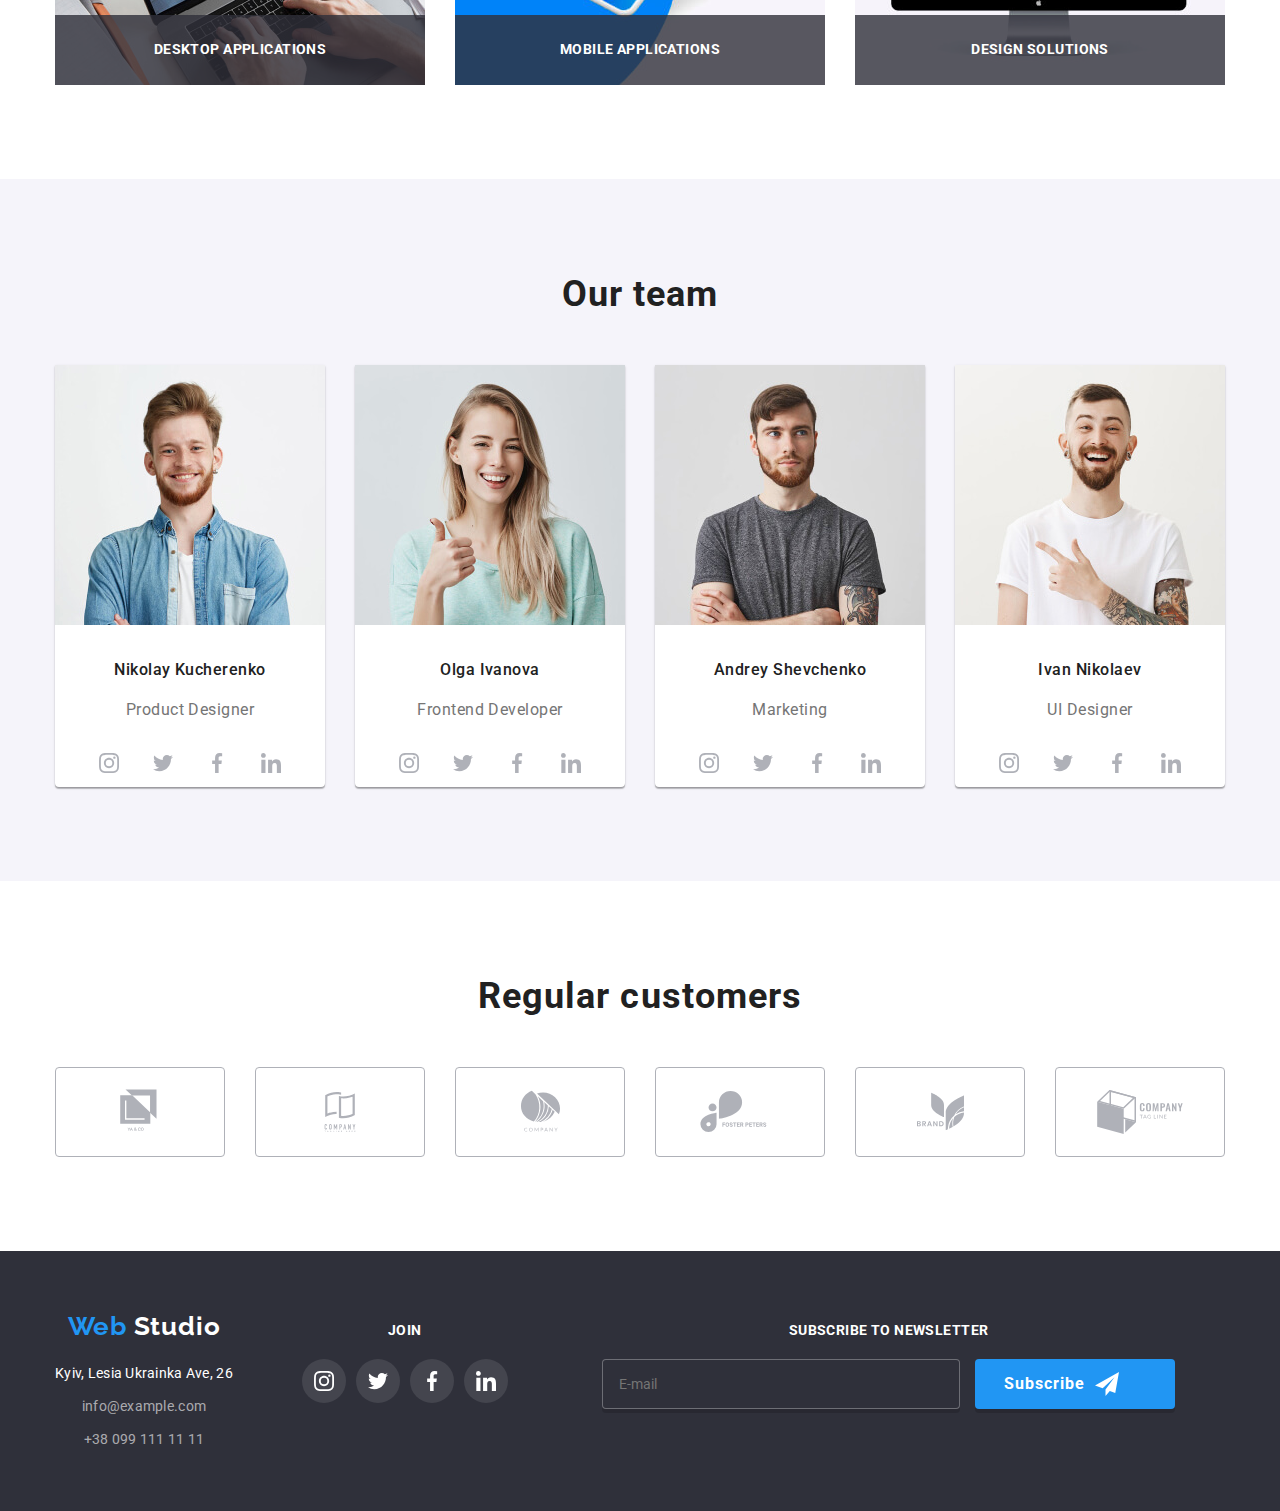
==== commit 9093c590: "changes mobile version and desctop version" ====
--- a/index.html
+++ b/index.html
@@ -125,7 +125,7 @@
                 <h2 class="title">Our team</h2>
                 <ul class="our-team-list list">
                     <li class="our-team-item">
-                        <img class="img" src="./images/team/team_img_1.jpg" alt="Product Designer" width="270" height="260">
+                        <img class="img our-team-img" src="./images/team/team_img_1.jpg" alt="Product Designer" width="270" height="260">
                         <h3 class="our-team-subtitle">Nikolay Kucherenko</h3>
                         <p class="our-team-text">Product Designer</p>
                         <ul class="list social-icon">
@@ -156,7 +156,7 @@
                         </ul>
                     </li>
                     <li class="our-team-item">
-                        <img class="img" src="./images/team/team_img_2.jpg" alt="Frontend Developer" width="270" height="260">
+                        <img class="img our-team-img" src="./images/team/team_img_2.jpg" alt="Frontend Developer" width="270" height="260">
                         <h3 class="our-team-subtitle">Olga Ivanova</h3>
                         <p class="our-team-text">Frontend Developer</p>
                         <ul class="list social-icon">
@@ -187,7 +187,7 @@
                         </ul>
                     </li>
                     <li class="our-team-item">
-                        <img class="img" src="./images/team/team_img_3.jpg" alt="Marketing" width="270" height="260">
+                        <img class="img our-team-img" src="./images/team/team_img_3.jpg" alt="Marketing" width="270" height="260">
                         <h3 class="our-team-subtitle">Andrey Shevchenko</h3>
                         <p class="our-team-text">Marketing</p>
                         <ul class="list social-icon">
@@ -218,7 +218,7 @@
                         </ul>
                     </li>
                     <li class="our-team-item">
-                        <img class="img" src="./images/team/team_img_4.jpg" alt="UI Designe" width="270" height="260">
+                        <img class="img our-team-img" src="./images/team/team_img_4.jpg" alt="UI Designe" width="270" height="260">
                         <h3 class="our-team-subtitle">Ivan Nikolaev</h3>
                         <p class="our-team-text">UI Designer</p>
                         <ul class="list social-icon">
@@ -411,7 +411,7 @@
             </form>
         </div>
     </div>
-    <script src="./js/menu.js"></script>
+    <!-- <script src="./js/menu.js"></script> -->
     <script src="./js/modal.js"></script>
 </body>
 </html>--- a/css/main.min.css
+++ b/css/main.min.css
@@ -1 +1 @@
-.clients-link,.social-icon-link,.social-icon,.our-nation-icon,.contact-tel-link,.contact-mail-link,.contact,.navigation,.main-nav{display:flex;justify-content:center;align-items:center}.social-icon-link{width:44px;height:44px;border-radius:50%;transition:background-color 250ms cubic-bezier(0.4, 0, 0.2, 1),color 250ms cubic-bezier(0.4, 0, 0.2, 1)}.social-icon-svg{width:20px;height:20px}html{box-sizing:border-box}*,*::before,*::after{box-sizing:inherit}body{font-family:"Roboto",sans-serif;font-size:14px;letter-spacing:.03em;color:#212121;background-color:#fff}.link{text-decoration:none}.list{padding:0;margin:0;list-style-type:none}.container{width:1200px;padding-left:15px;padding-right:15px;margin-left:auto;margin-right:auto}.section{padding-top:94px;padding-bottom:94px}.button{cursor:pointer}.img{display:block}.title{margin-bottom:50px;font-weight:700;font-size:36px;line-height:1.17px;text-align:center;letter-spacing:.03em;color:#212121}.backdrop{position:fixed;top:0;left:0;width:100%;height:100%;background-color:rgba(0,0,0,.2);opacity:1;transition:opacity 250ms cubic-bezier(0.4, 0, 0.2, 1)}.backdrop.is-hidden{opacity:0;pointer-events:none;visibility:hidden}.modal{position:absolute;top:50%;left:50%;transform:translate(-50%, -50%);min-width:528px;min-height:581px;padding:40px;border-radius:4px;background-color:#fff;box-shadow:0px 1px 3px rgba(0,0,0,.12),0px 1px 1px rgba(0,0,0,.14),0px 2px 1px rgba(0,0,0,.2);opacity:1;transition:opacity 250ms cubic-bezier(0.4, 0, 0.2, 1),transform 250ms cubic-bezier(0.4, 0, 0.2, 1)}.contact-form{width:448px;margin-left:auto;margin-right:auto}.contact-form-title{display:block;margin-bottom:30px;font-weight:700;font-size:17px;line-height:1.17;letter-spacing:.03em;text-align:center;color:#212121}.form-field{position:relative;margin-bottom:28px}.contact-form-input{display:block;width:100%;height:40px;padding-top:14px;padding-bottom:14px;padding-left:42px}.contact-form-input,.user-comment{font-family:"Roboto",sans-serif;font-weight:400;font-size:14px;line-height:1.17;letter-spacing:.01em;border:1px solid rgba(33,33,33,.2);border-radius:4px;transition:border 250ms cubic-bezier(0.4, 0, 0.2, 1)}.form-label{position:absolute;top:50%;left:42px;transform:translateY(-50%);transition:color 250ms cubic-bezier(0.4, 0, 0.2, 1),transform 250ms cubic-bezier(0.4, 0, 0.2, 1)}.contact-form-input:focus+.form-label,.contact-form-input:not(:placeholder-shown)+.form-label{transform:translateX(-25px) translateY(-44px);color:#2196f3}.form-icon-svg{position:absolute;top:50%;left:19px;transform:translateY(-50%);display:inline-block;transition:fill 250ms cubic-bezier(0.4, 0, 0.2, 1)}.person{width:12px;height:12px}.phone{width:13px;height:13px}.email{width:15px;height:12px}.contact-form-input:focus~.form-icon-svg{fill:#2196f3}.textarea{margin-bottom:20px}.user-comment{width:100%;height:120px;resize:none;padding:12px 16px}.contact-form-input:focus,.user-comment:focus{border:none}.checkbox-icon{display:inline-block;width:16px;height:15px;margin-right:9px;border:2px solid #212121;border-radius:4px}.checkbox{position:absolute;width:1px;height:1px;margin:-1px;border:0;padding:0;clip:rect(0 0 0 0);overflow:hidden}.checkbox-field{display:flex;align-items:center}.checkbox:checked+.checkbox-icon{border-color:rgba(0,0,0,0);background-color:#2196f3;background-image:url(../images/full-check.svg);background-size:contain;background-origin:border-box}.checkbox-link{color:#2196f3}.close-bt{position:absolute;top:8px;right:8px;display:flex;justify-content:center;align-items:center;width:30px;height:30px;padding:0;border:1px solid rgba(0,0,0,.1);border-radius:50%;background-color:#fff}.close-bt-svg{width:17px;height:17px;fill:#000;transition:fill 250ms cubic-bezier(0.4, 0, 0.2, 1)}.close-bt:hover .close-bt-svg{fill:#2196f3}.header{border-bottom:1px solid #ececec}.logo{font-family:"Raleway",sans-serif;font-weight:700;font-size:26px;line-height:1.19;letter-spacing:.03em;color:#000}.logo-name-part{color:#2196f3}.navigation-list{display:flex;margin-left:85px}.navigation-link{color:#212121}.contact{margin-left:auto}.contact-tel-link,.contact-mail-link{color:#757575}.navigation-item:not(:last-child),.contact-item:not(:last-child){margin-right:50px}.studio-link{position:relative}.studio-link::after{position:absolute;left:0;bottom:0;content:"";display:block;width:100%;height:4px;border-radius:2px;background-color:#2196f3}.navigation-link,.contact-mail-link,.contact-tel-link{display:block;padding-top:32px;padding-bottom:32px;font-weight:500;font-size:14px;line-height:1.14;letter-spacing:.02em;transition:color 250ms cubic-bezier(0.4, 0, 0.2, 1)}.navigation-link:hover,.navigation-link:focus,.contact-mail-link:hover,.contact-mail-link:focus,.contact-tel-link:hover,.contact-tel-link:focus{color:#2196f3}.contact-icon-svg{margin-right:10px;fill:#757575;transition:color 250ms cubic-bezier(0.4, 0, 0.2, 1)}.contact-mail-link:hover .contact-icon-svg,.contact-tel-link:hover .contact-icon-svg,.contact-mail-link:focus .contact-icon-svg,.contact-tel-link:focus .contact-icon-svg{fill:#2196f3}.hero{text-align:center;padding-top:200px;padding-bottom:200px;max-width:1600px;height:600px;margin-left:auto;margin-right:auto;background-color:#212121;background-repeat:no-repeat;background-image:linear-gradient(to right, rgba(47, 48, 58, 0.8), rgba(47, 48, 58, 0.8)),url(../images/hero-img.jpg)}.hero-title{margin-top:0;margin-bottom:30px;font-weight:900;font-size:44px;line-height:1.4;letter-spacing:.06em;text-transform:uppercase;color:#fff}.hero-button{display:inline-block;min-width:200px;padding:10px 32px;font-weight:700;font-size:16px;line-height:1.9;text-align:center;letter-spacing:.06em;color:#fff;background-color:#2196f3;border:none;border-radius:4px;box-shadow:0px 4px rgba(0,0,0,.15)}.our-nations-subtitle{font-weight:700;line-height:1.14;margin-bottom:10px;color:#212121}.description{line-height:1.71;color:#757575;margin-bottom:0}.our-nations-subtitle,.description{font-size:14px;letter-spacing:.03em;margin-top:0}.our-nations-list{display:flex}.our-nations-item:not(:last-child){margin-right:30px}.our-nation-icon{width:270px;height:120px;background-color:#f5f4fa;margin-bottom:30px}.our-nation-icon-svg{width:70px;height:70px}.what-we-do{display:flex}.what-we-do-list{display:flex}.what-we-do-item:not(:last-child){margin-right:30px}.what-we-do-thumb{position:relative}.what-we-do-text{position:absolute;bottom:0;left:0;width:100%;padding-top:27px;padding-bottom:27px;font-weight:700;line-height:1.14;text-align:center;text-transform:uppercase;color:#fff;background-color:rgba(47,48,58,.8)}.our-team{display:flex;background-color:#f5f4fa}.our-team-list{display:flex}.our-team-item{width:270px;height:422px;background-color:#fff;box-shadow:0px 1px 3px rgba(0,0,0,.12),0px 1px 1px rgba(0,0,0,.14),0px 2px 1px rgba(0,0,0,.2);border-radius:0px 0px 4px 4px}.our-team-item:not(:last-child){margin-right:30px}.our-team-subtitle{margin-bottom:10px;margin-top:30px}.our-team-subtitle,.our-team-text{font-weight:500;font-size:16px;line-height:1.9;text-align:center;letter-spacing:.03em}.our-team-text{font-weight:400;color:#757575;margin-bottom:16px;margin-top:0}.social-icon-item:not(:last-child){margin-right:10px}.social-icon-link:hover{background-color:#2196f3}.social-icon-link:hover .social-icon-svg{fill:#fff}.social-icon-svg{fill:#afb1b8}.clients-list{display:flex}.clients-item{display:flex}.clients-item:not(:last-child){margin-right:30px}.clients-link{width:170px;height:90px;border:1px solid #afb1b8;border-radius:4px;transition:color 250ms cubic-bezier(0.4, 0, 0.2, 1)}.clients-icon{fill:#afb1b8}.clients-link:hover .clients-icon{fill:#2196f3}.footer-page{background-color:#2f303a}.footer-page .container{display:flex;padding-top:60px;align-items:baseline;padding-bottom:60px}.footer-addres{margin-right:69px}.footer-logo{display:block;margin-bottom:20px;font-family:"Raleway";font-weight:700;font-size:26px;line-height:1.19;letter-spacing:.03em;color:#000}.addres{font-style:normal;display:block;font-weight:400;font-size:14px;line-height:1.71;letter-spacing:.02em}.addres-item:not(:last-child){margin-bottom:9px}.addres-link{color:#fff;transition:color 250ms cubic-bezier(0.4, 0, 0.2, 1)}.addres-link:hover,.addres-link:focus{color:#2196f3}.contact-mail-link-footer,.contact-tel-link-footer{color:rgba(255,255,255,.6);transition:color 250ms cubic-bezier(0.4, 0, 0.2, 1)}.contact-mail-link-footer:hover,.contact-mail-link-footer:focus,.contact-tel-link-footer:hover,.contact-tel-link-footer:focus{color:#2196f3}.social-link-footer{transition:background-color 250ms cubic-bezier(0.4, 0, 0.2, 1)}.social-icon-svg-footer{fill:#fff}.footer-social-icon{background-color:rgba(255,255,255,.1);border-radius:50%}.footer-join{margin-right:94px}.join{display:block;margin-bottom:20px;font-weight:700;font-size:14px;line-height:1.14;letter-spacing:.03em;color:#fff;text-transform:uppercase}.logo-accent-footer{color:#fff}.text-footer{margin-top:0;margin-bottom:20px;font-weight:700;font-size:14px;line-height:1.14;letter-spacing:.03em;text-transform:uppercase;color:#fff}.contact-form-input-footer{width:358px;padding-top:16px;padding-left:16px;padding-bottom:16px;margin-right:12px;border:1px solid rgba(255,255,255,.3);border-radius:4px;box-shadow:0px 4px rgba(0,0,0,.15);background-color:#2f303a}.contact-form-input-footer:focus{outline:none;border:1px solid #2196f3;border-radius:4px}.button-sb{display:inline-flex;align-items:center;width:200px;padding-top:10px;padding-left:29px;padding-bottom:10px;background-color:#2196f3;color:#fff;font-weight:700;font-size:16px;line-height:1.9;letter-spacing:.06em;border:none;border-radius:4px;box-shadow:0px 4px rgba(0,0,0,.15);cursor:pointer}.icon-send{margin-left:10px}/*# sourceMappingURL=main.min.css.map */+.clients-link,.social-icon-link,.social-icon,.our-nation-icon{display:flex;justify-content:center;align-items:center}.social-icon-link{width:44px;height:44px;border-radius:50%;transition:background-color 250ms cubic-bezier(0.4, 0, 0.2, 1),color 250ms cubic-bezier(0.4, 0, 0.2, 1)}.social-icon-svg{width:20px;height:20px}html{box-sizing:border-box}*,*::before,*::after{box-sizing:inherit}body{font-family:"Roboto",sans-serif;font-size:14px;letter-spacing:.03em;color:#212121;background-color:#fff}.link{text-decoration:none}.list{padding:0;margin:0;list-style-type:none}.container{padding-left:15px;padding-right:15px;margin-left:auto;margin-right:auto}@media screen and (min-width: 480px){.container{width:480px}}@media screen and (min-width: 768px){.container{width:768px}}@media screen and (min-width: 1200px){.container{width:1200px}}.section{padding-top:60px;padding-bottom:60px}@media screen and (min-width: 1200px){.section{padding-top:94px;padding-bottom:94px}}.button{cursor:pointer}.img{display:block}.title{margin-top:0;margin-bottom:30px;font-weight:700;font-size:28px;line-height:1.17;text-align:center;letter-spacing:.03em;color:#212121}@media screen and (min-width: 1200px){.title{font-size:36px;margin-bottom:50px}}.logo{font-family:"Raleway",sans-serif;font-weight:700;font-size:24px;line-height:1.17;letter-spacing:.03em;color:#000}@media screen and (min-width: 1200px){.logo{font-size:26px;line-height:1.19}}.logo-name-part{color:#2196f3}.backdrop{position:fixed;top:0;left:0;width:100%;height:100%;background-color:rgba(0,0,0,.2);opacity:1;transition:opacity 250ms cubic-bezier(0.4, 0, 0.2, 1)}.backdrop.is-hidden{opacity:0;pointer-events:none;visibility:hidden}.modal{position:absolute;top:50%;left:50%;transform:translate(-50%, -50%);min-width:528px;min-height:581px;padding:40px;border-radius:4px;background-color:#fff;box-shadow:0px 1px 3px rgba(0,0,0,.12),0px 1px 1px rgba(0,0,0,.14),0px 2px 1px rgba(0,0,0,.2);opacity:1;transition:opacity 250ms cubic-bezier(0.4, 0, 0.2, 1),transform 250ms cubic-bezier(0.4, 0, 0.2, 1)}.contact-form{width:448px;margin-left:auto;margin-right:auto}.contact-form-title{display:block;margin-bottom:30px;font-weight:700;font-size:17px;line-height:1.17;letter-spacing:.03em;text-align:center;color:#212121}.form-field{position:relative;margin-bottom:28px}.contact-form-input{display:block;width:100%;height:40px;padding-top:14px;padding-bottom:14px;padding-left:42px}.contact-form-input,.user-comment{font-family:"Roboto",sans-serif;font-weight:400;font-size:14px;line-height:1.17;letter-spacing:.01em;border:1px solid rgba(33,33,33,.2);border-radius:4px;transition:border 250ms cubic-bezier(0.4, 0, 0.2, 1)}.form-label{position:absolute;top:50%;left:42px;transform:translateY(-50%);transition:color 250ms cubic-bezier(0.4, 0, 0.2, 1),transform 250ms cubic-bezier(0.4, 0, 0.2, 1)}.contact-form-input:focus+.form-label,.contact-form-input:not(:placeholder-shown)+.form-label{transform:translateX(-25px) translateY(-44px);color:#2196f3}.form-icon-svg{position:absolute;top:50%;left:19px;transform:translateY(-50%);display:inline-block;transition:fill 250ms cubic-bezier(0.4, 0, 0.2, 1)}.person{width:12px;height:12px}.phone{width:13px;height:13px}.email{width:15px;height:12px}.contact-form-input:focus~.form-icon-svg{fill:#2196f3}.textarea{margin-bottom:20px}.user-comment{width:100%;height:120px;resize:none;padding:12px 16px}.contact-form-input:focus,.user-comment:focus{border:none}.checkbox-icon{display:inline-block;width:16px;height:15px;margin-right:9px;border:2px solid #212121;border-radius:4px}.checkbox{position:absolute;width:1px;height:1px;margin:-1px;border:0;padding:0;clip:rect(0 0 0 0);overflow:hidden}.checkbox-field{display:flex;align-items:center}.checkbox:checked+.checkbox-icon{border-color:rgba(0,0,0,0);background-color:#2196f3;background-image:url(../images/full-check.svg);background-size:contain;background-origin:border-box}.checkbox-link{color:#2196f3}.close-bt{position:absolute;top:8px;right:8px;display:flex;justify-content:center;align-items:center;width:30px;height:30px;padding:0;border:1px solid rgba(0,0,0,.1);border-radius:50%;background-color:#fff}.close-bt-svg{width:17px;height:17px;fill:#000;transition:fill 250ms cubic-bezier(0.4, 0, 0.2, 1)}.close-bt:hover .close-bt-svg{fill:#2196f3}.header{position:relative;border-bottom:1px solid #ececec}.main-nav{padding-top:15px;padding-bottom:15px}.navigation{margin-bottom:10px}.navigation-list{margin-bottom:10px}.navigation-link{color:#212121}.contact{margin-bottom:10px}.contact-tel-link,.contact-mail-link{color:#757575}.navigation-item:not(:last-child),.contact-item:not(:last-child){margin-right:50px}.studio-link{position:relative}.studio-link::after{position:absolute;left:0;bottom:0;content:"";display:block;width:100%;height:4px;border-radius:2px;background-color:#2196f3}.navigation-link,.contact-mail-link,.contact-tel-link{margin-bottom:20px;font-weight:500;font-size:14px;line-height:1.14;letter-spacing:.02em;transition:color 250ms cubic-bezier(0.4, 0, 0.2, 1)}.navigation-link:hover,.navigation-link:focus,.contact-mail-link:hover,.contact-mail-link:focus,.contact-tel-link:hover,.contact-tel-link:focus{color:#2196f3}.contact-icon-svg{margin-right:10px;fill:#757575;transition:color 250ms cubic-bezier(0.4, 0, 0.2, 1)}.contact-mail-link:hover .contact-icon-svg,.contact-tel-link:hover .contact-icon-svg,.contact-mail-link:focus .contact-icon-svg,.contact-tel-link:focus .contact-icon-svg{fill:#2196f3}.hero{text-align:center;padding-top:118px;padding-bottom:118px;max-width:480px;height:400px;margin-left:auto;margin-right:auto;background-color:#212121;background-repeat:no-repeat;background-image:linear-gradient(to right, rgba(47, 48, 58, 0.8), rgba(47, 48, 58, 0.8)),url(../images/hero-img.jpg)}@media screen and (min-width: 768px){.hero{max-width:768px;height:400px}}@media screen and (min-width: 1200px){.hero{max-width:1600px;height:600px;padding-top:200px;padding-bottom:200px}}.hero-title{margin-top:0;margin-bottom:30px;font-weight:900;font-size:26px;line-height:1.61;letter-spacing:.06em;text-transform:uppercase;color:#fff}@media screen and (min-width: 1200px){.hero-title{font-size:44px;line-height:1.4}}.hero-button{display:inline-block;min-width:200px;padding:10px 32px;font-weight:700;font-size:16px;line-height:1.9;text-align:center;letter-spacing:.06em;color:#fff;background-color:#2196f3;border:none;border-radius:4px;box-shadow:0px 4px rgba(0,0,0,.15)}.our-nations-subtitle{font-weight:700;line-height:1.14;margin-bottom:10px;color:#212121}.description{line-height:1.71;color:#757575;margin-bottom:0}.our-nations-subtitle,.description{font-size:14px;letter-spacing:.03em;margin-top:0}@media screen and (min-width: 768px){.our-nations-list{display:flex}}@media screen and (max-width: 767px){.our-nations-item:not(:last-child){margin-bottom:30px}}@media screen and (min-width: 1200px){.our-nations-item:not(:last-child){margin-right:30px}}.our-nation-icon{width:450px;height:120px;background-color:#f5f4fa;margin-bottom:30px}@media screen and (min-width: 768px){.our-nation-icon{width:354px}}@media screen and (min-width: 1200px){.our-nation-icon{width:270px}}.our-nation-icon-svg{width:70px;height:70px}@media screen and (max-width: 1199px){.what-we-do{display:none}}.what-we-do-list{display:flex}.what-we-do-item:not(:last-child){margin-right:30px}.what-we-do-thumb{position:relative}.what-we-do-text{position:absolute;bottom:0;left:0;width:100%;padding-top:27px;padding-bottom:27px;font-weight:700;line-height:1.14;text-align:center;text-transform:uppercase;color:#fff;background-color:rgba(47,48,58,.8)}.our-team{background-color:#f5f4fa}@media screen and (min-width: 1200px){.our-team-list{display:flex}}.our-team-item{width:450px;height:482px;background-color:#fff;box-shadow:0px 1px 3px rgba(0,0,0,.12),0px 1px 1px rgba(0,0,0,.14),0px 2px 1px rgba(0,0,0,.2);border-radius:0px 0px 4px 4px}@media screen and (min-width: 768px){.our-team-item{width:354px;height:422px}}@media screen and (min-width: 768px){.our-team-item{width:270px}}@media screen and (max-width: 767px){.our-team-item:not(:last-child){margin-bottom:30px}}@media screen and (min-width: 1200px){.our-team-item:not(:last-child){margin-right:30px}}.our-team-subtitle{margin-bottom:10px;margin-top:30px}.our-team-subtitle,.our-team-text{font-weight:500;font-size:16px;line-height:1.9;text-align:center;letter-spacing:.03em}.our-team-text{font-weight:400;color:#757575;margin-bottom:16px;margin-top:0}.social-icon-item:not(:last-child){margin-right:10px}.social-icon-link:hover{background-color:#2196f3}.social-icon-link:hover .social-icon-svg{fill:#fff}.social-icon-svg{fill:#afb1b8}@media screen and (min-width: 1200px){.clients-list{display:flex}}.clients-item{display:flex}.clients-item:not(:last-child){margin-right:30px}.clients-link{width:170px;height:90px;border:1px solid #afb1b8;border-radius:4px;transition:color 250ms cubic-bezier(0.4, 0, 0.2, 1)}.clients-icon{fill:#afb1b8}.clients-link:hover .clients-icon{fill:#2196f3}.footer-page{background-color:#2f303a}.footer-page .container{padding-top:60px;padding-bottom:60px;text-align:center}@media screen and (min-width: 1200px){.footer-page .container{display:flex;align-items:baseline}}@media screen and (min-width: 1200px){.footer-addres{margin-right:69px}}.footer-logo{display:block;margin-bottom:20px;font-family:"Raleway";font-weight:700;font-size:26px;line-height:1.19;letter-spacing:.03em;color:#000}.addres{font-style:normal;display:block;font-weight:400;font-size:14px;line-height:1.71;letter-spacing:.02em}@media screen and (max-width: 767px){.addres{margin-bottom:60px}}.addres-item:not(:last-child){margin-bottom:9px}.addres-link{color:#fff;transition:color 250ms cubic-bezier(0.4, 0, 0.2, 1)}.addres-link:hover,.addres-link:focus{color:#2196f3}.contact-mail-link-footer,.contact-tel-link-footer{color:rgba(255,255,255,.6);transition:color 250ms cubic-bezier(0.4, 0, 0.2, 1)}.contact-mail-link-footer:hover,.contact-mail-link-footer:focus,.contact-tel-link-footer:hover,.contact-tel-link-footer:focus{color:#2196f3}.social-link-footer{transition:background-color 250ms cubic-bezier(0.4, 0, 0.2, 1)}.social-icon-svg-footer{fill:#fff}.footer-social-icon{background-color:rgba(255,255,255,.1);border-radius:50%}@media screen and (max-width: 767px){.footer-join{margin-bottom:60px}}@media screen and (min-width: 1200px){.footer-join{margin-right:94px}}.join{display:block;margin-bottom:20px;font-weight:700;font-size:14px;line-height:1.14;letter-spacing:.03em;color:#fff;text-transform:uppercase}.logo-accent-footer{color:#fff}.text-footer{margin-top:0;margin-bottom:20px;font-weight:700;font-size:14px;line-height:1.14;letter-spacing:.03em;text-transform:uppercase;color:#fff}.contact-form-input-footer{width:450px;padding-top:16px;padding-left:16px;padding-bottom:16px;margin-bottom:20px;border:1px solid rgba(255,255,255,.3);border-radius:4px;box-shadow:0px 4px rgba(0,0,0,.15);background-color:#2f303a}@media screen and (min-width: 1200px){.contact-form-input-footer{width:358px;margin-right:12px}}.contact-form-input-footer:focus{outline:none;border:1px solid #2196f3;border-radius:4px}.button-sb{display:inline-flex;align-items:center;width:200px;padding-top:10px;padding-left:29px;padding-bottom:10px;background-color:#2196f3;color:#fff;font-weight:700;font-size:16px;line-height:1.9;letter-spacing:.06em;border:none;border-radius:4px;box-shadow:0px 4px rgba(0,0,0,.15);cursor:pointer}.icon-send{margin-left:10px}/*# sourceMappingURL=main.min.css.map */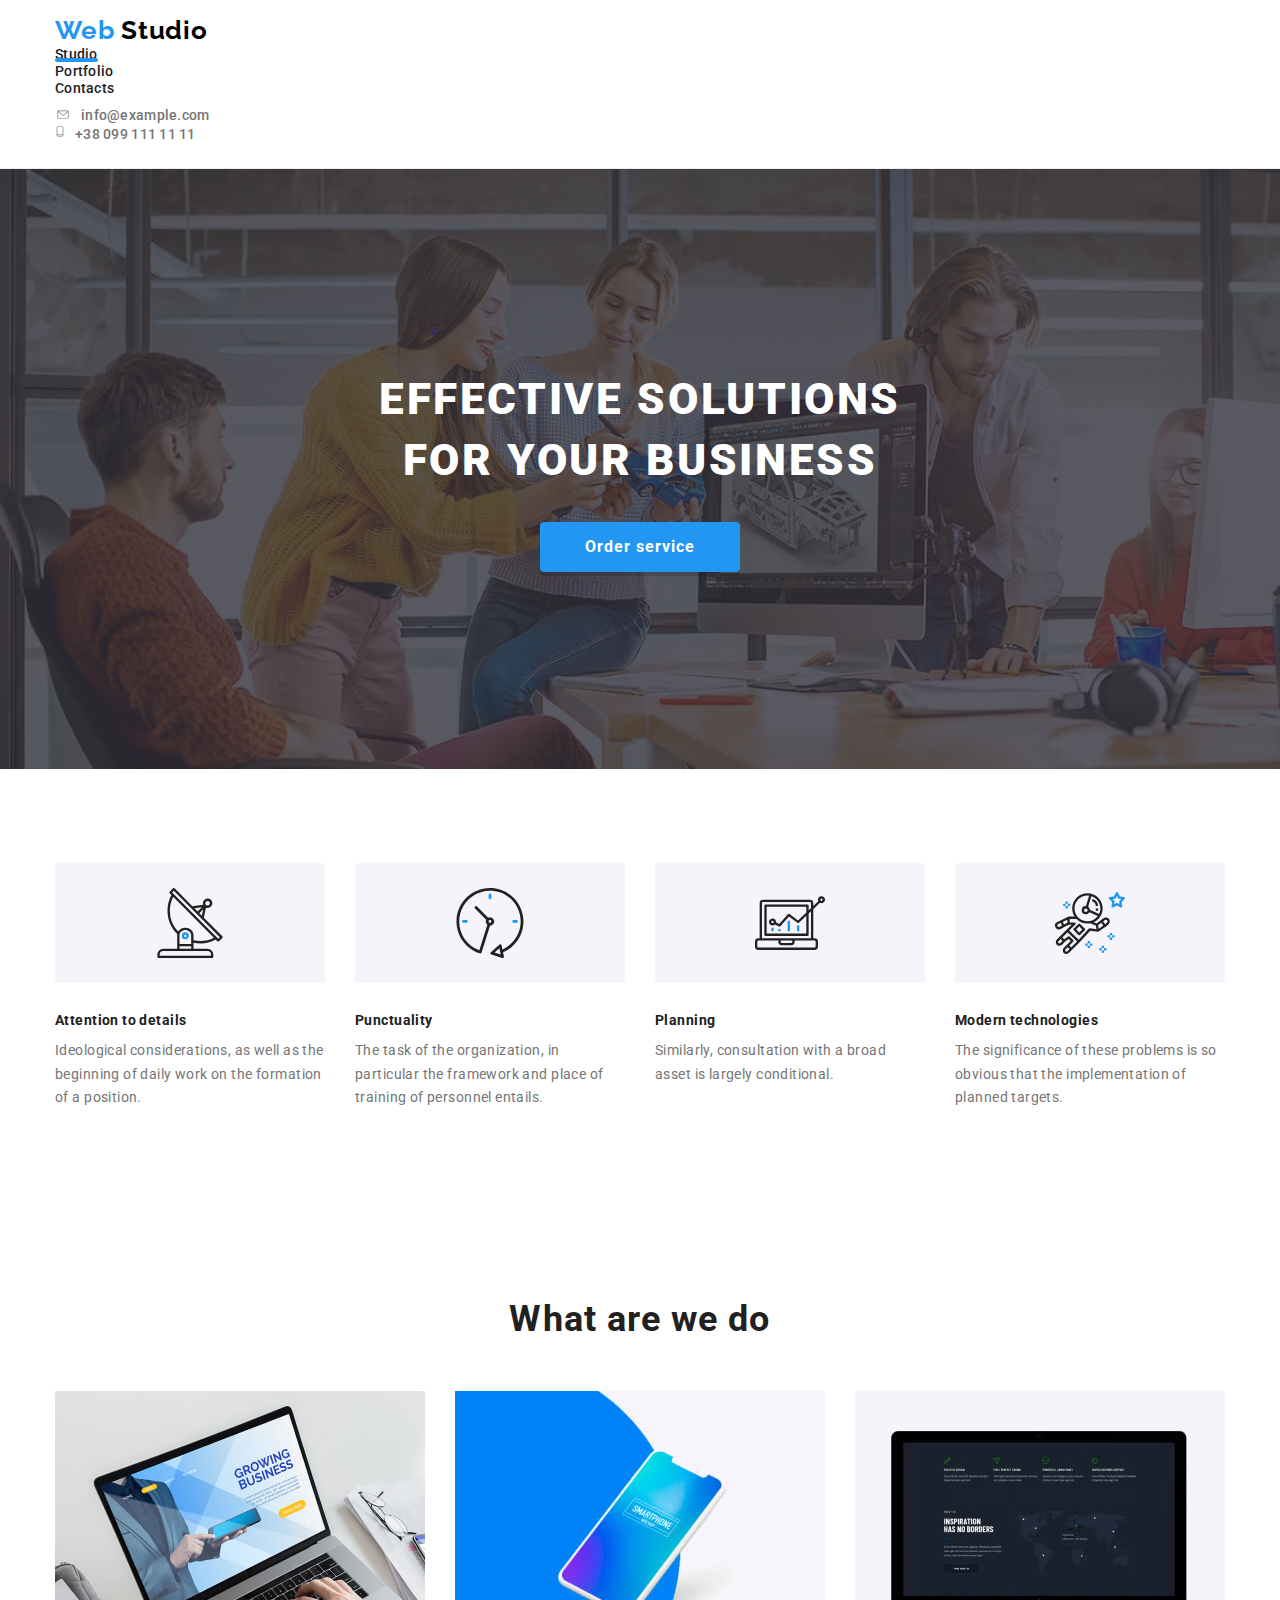
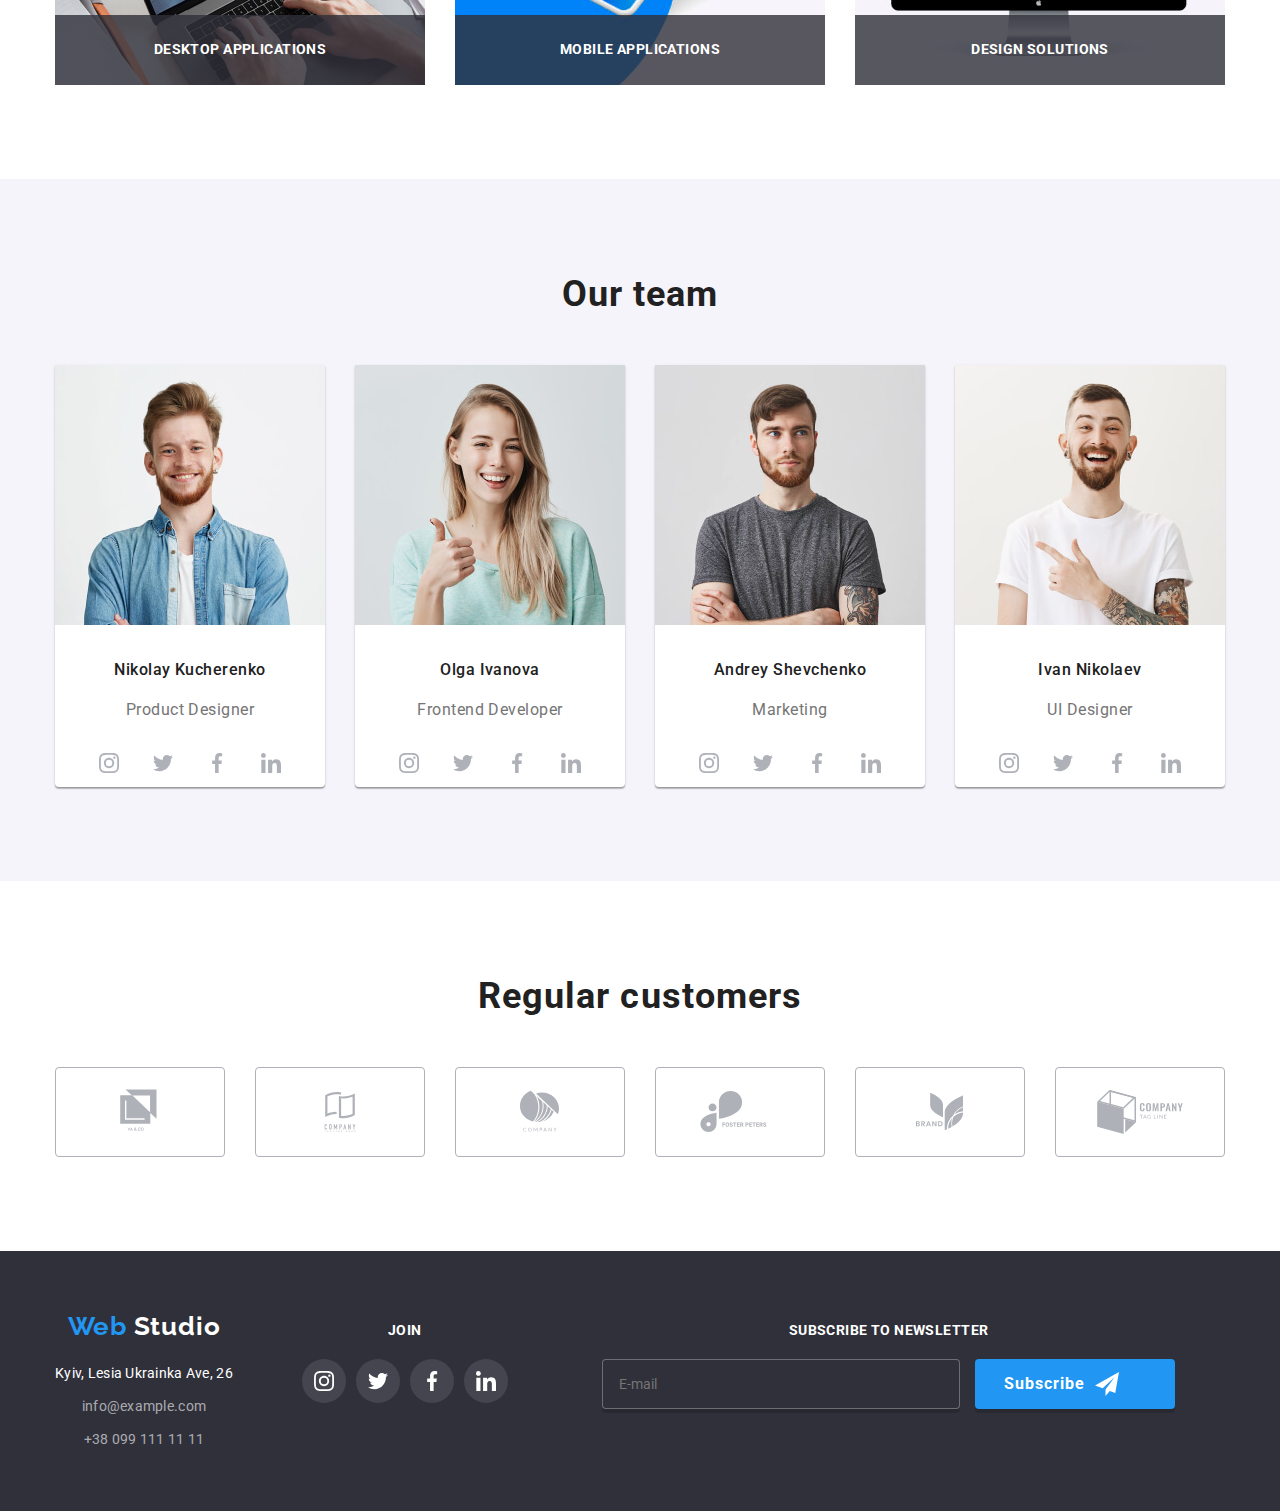
==== commit 67652ab4: "changes desctop version" ====
--- a/index.html
+++ b/index.html
@@ -411,7 +411,7 @@
             </form>
         </div>
     </div>
-    <!-- <script src="./js/menu.js"></script> -->
+    <script src="./js/menu.js"></script>
     <script src="./js/modal.js"></script>
 </body>
 </html>--- a/css/main.min.css
+++ b/css/main.min.css
@@ -1 +1 @@
-.clients-link,.social-icon-link,.social-icon,.our-nation-icon{display:flex;justify-content:center;align-items:center}.social-icon-link{width:44px;height:44px;border-radius:50%;transition:background-color 250ms cubic-bezier(0.4, 0, 0.2, 1),color 250ms cubic-bezier(0.4, 0, 0.2, 1)}.social-icon-svg{width:20px;height:20px}html{box-sizing:border-box}*,*::before,*::after{box-sizing:inherit}body{font-family:"Roboto",sans-serif;font-size:14px;letter-spacing:.03em;color:#212121;background-color:#fff}.link{text-decoration:none}.list{padding:0;margin:0;list-style-type:none}.container{padding-left:15px;padding-right:15px;margin-left:auto;margin-right:auto}@media screen and (min-width: 480px){.container{width:480px}}@media screen and (min-width: 768px){.container{width:768px}}@media screen and (min-width: 1200px){.container{width:1200px}}.section{padding-top:60px;padding-bottom:60px}@media screen and (min-width: 1200px){.section{padding-top:94px;padding-bottom:94px}}.button{cursor:pointer}.img{display:block}.title{margin-top:0;margin-bottom:30px;font-weight:700;font-size:28px;line-height:1.17;text-align:center;letter-spacing:.03em;color:#212121}@media screen and (min-width: 1200px){.title{font-size:36px;margin-bottom:50px}}.logo{font-family:"Raleway",sans-serif;font-weight:700;font-size:24px;line-height:1.17;letter-spacing:.03em;color:#000}@media screen and (min-width: 1200px){.logo{font-size:26px;line-height:1.19}}.logo-name-part{color:#2196f3}.backdrop{position:fixed;top:0;left:0;width:100%;height:100%;background-color:rgba(0,0,0,.2);opacity:1;transition:opacity 250ms cubic-bezier(0.4, 0, 0.2, 1)}.backdrop.is-hidden{opacity:0;pointer-events:none;visibility:hidden}.modal{position:absolute;top:50%;left:50%;transform:translate(-50%, -50%);min-width:528px;min-height:581px;padding:40px;border-radius:4px;background-color:#fff;box-shadow:0px 1px 3px rgba(0,0,0,.12),0px 1px 1px rgba(0,0,0,.14),0px 2px 1px rgba(0,0,0,.2);opacity:1;transition:opacity 250ms cubic-bezier(0.4, 0, 0.2, 1),transform 250ms cubic-bezier(0.4, 0, 0.2, 1)}.contact-form{width:448px;margin-left:auto;margin-right:auto}.contact-form-title{display:block;margin-bottom:30px;font-weight:700;font-size:17px;line-height:1.17;letter-spacing:.03em;text-align:center;color:#212121}.form-field{position:relative;margin-bottom:28px}.contact-form-input{display:block;width:100%;height:40px;padding-top:14px;padding-bottom:14px;padding-left:42px}.contact-form-input,.user-comment{font-family:"Roboto",sans-serif;font-weight:400;font-size:14px;line-height:1.17;letter-spacing:.01em;border:1px solid rgba(33,33,33,.2);border-radius:4px;transition:border 250ms cubic-bezier(0.4, 0, 0.2, 1)}.form-label{position:absolute;top:50%;left:42px;transform:translateY(-50%);transition:color 250ms cubic-bezier(0.4, 0, 0.2, 1),transform 250ms cubic-bezier(0.4, 0, 0.2, 1)}.contact-form-input:focus+.form-label,.contact-form-input:not(:placeholder-shown)+.form-label{transform:translateX(-25px) translateY(-44px);color:#2196f3}.form-icon-svg{position:absolute;top:50%;left:19px;transform:translateY(-50%);display:inline-block;transition:fill 250ms cubic-bezier(0.4, 0, 0.2, 1)}.person{width:12px;height:12px}.phone{width:13px;height:13px}.email{width:15px;height:12px}.contact-form-input:focus~.form-icon-svg{fill:#2196f3}.textarea{margin-bottom:20px}.user-comment{width:100%;height:120px;resize:none;padding:12px 16px}.contact-form-input:focus,.user-comment:focus{border:none}.checkbox-icon{display:inline-block;width:16px;height:15px;margin-right:9px;border:2px solid #212121;border-radius:4px}.checkbox{position:absolute;width:1px;height:1px;margin:-1px;border:0;padding:0;clip:rect(0 0 0 0);overflow:hidden}.checkbox-field{display:flex;align-items:center}.checkbox:checked+.checkbox-icon{border-color:rgba(0,0,0,0);background-color:#2196f3;background-image:url(../images/full-check.svg);background-size:contain;background-origin:border-box}.checkbox-link{color:#2196f3}.close-bt{position:absolute;top:8px;right:8px;display:flex;justify-content:center;align-items:center;width:30px;height:30px;padding:0;border:1px solid rgba(0,0,0,.1);border-radius:50%;background-color:#fff}.close-bt-svg{width:17px;height:17px;fill:#000;transition:fill 250ms cubic-bezier(0.4, 0, 0.2, 1)}.close-bt:hover .close-bt-svg{fill:#2196f3}.header{position:relative;border-bottom:1px solid #ececec}.main-nav{padding-top:15px;padding-bottom:15px}.navigation{margin-bottom:10px}.navigation-list{margin-bottom:10px}.navigation-link{color:#212121}.contact{margin-bottom:10px}.contact-tel-link,.contact-mail-link{color:#757575}.navigation-item:not(:last-child),.contact-item:not(:last-child){margin-right:50px}.studio-link{position:relative}.studio-link::after{position:absolute;left:0;bottom:0;content:"";display:block;width:100%;height:4px;border-radius:2px;background-color:#2196f3}.navigation-link,.contact-mail-link,.contact-tel-link{margin-bottom:20px;font-weight:500;font-size:14px;line-height:1.14;letter-spacing:.02em;transition:color 250ms cubic-bezier(0.4, 0, 0.2, 1)}.navigation-link:hover,.navigation-link:focus,.contact-mail-link:hover,.contact-mail-link:focus,.contact-tel-link:hover,.contact-tel-link:focus{color:#2196f3}.contact-icon-svg{margin-right:10px;fill:#757575;transition:color 250ms cubic-bezier(0.4, 0, 0.2, 1)}.contact-mail-link:hover .contact-icon-svg,.contact-tel-link:hover .contact-icon-svg,.contact-mail-link:focus .contact-icon-svg,.contact-tel-link:focus .contact-icon-svg{fill:#2196f3}.hero{text-align:center;padding-top:118px;padding-bottom:118px;max-width:480px;height:400px;margin-left:auto;margin-right:auto;background-color:#212121;background-repeat:no-repeat;background-image:linear-gradient(to right, rgba(47, 48, 58, 0.8), rgba(47, 48, 58, 0.8)),url(../images/hero-img.jpg)}@media screen and (min-width: 768px){.hero{max-width:768px;height:400px}}@media screen and (min-width: 1200px){.hero{max-width:1600px;height:600px;padding-top:200px;padding-bottom:200px}}.hero-title{margin-top:0;margin-bottom:30px;font-weight:900;font-size:26px;line-height:1.61;letter-spacing:.06em;text-transform:uppercase;color:#fff}@media screen and (min-width: 1200px){.hero-title{font-size:44px;line-height:1.4}}.hero-button{display:inline-block;min-width:200px;padding:10px 32px;font-weight:700;font-size:16px;line-height:1.9;text-align:center;letter-spacing:.06em;color:#fff;background-color:#2196f3;border:none;border-radius:4px;box-shadow:0px 4px rgba(0,0,0,.15)}.our-nations-subtitle{font-weight:700;line-height:1.14;margin-bottom:10px;color:#212121}.description{line-height:1.71;color:#757575;margin-bottom:0}.our-nations-subtitle,.description{font-size:14px;letter-spacing:.03em;margin-top:0}@media screen and (min-width: 768px){.our-nations-list{display:flex}}@media screen and (max-width: 767px){.our-nations-item:not(:last-child){margin-bottom:30px}}@media screen and (min-width: 1200px){.our-nations-item:not(:last-child){margin-right:30px}}.our-nation-icon{width:450px;height:120px;background-color:#f5f4fa;margin-bottom:30px}@media screen and (min-width: 768px){.our-nation-icon{width:354px}}@media screen and (min-width: 1200px){.our-nation-icon{width:270px}}.our-nation-icon-svg{width:70px;height:70px}@media screen and (max-width: 1199px){.what-we-do{display:none}}.what-we-do-list{display:flex}.what-we-do-item:not(:last-child){margin-right:30px}.what-we-do-thumb{position:relative}.what-we-do-text{position:absolute;bottom:0;left:0;width:100%;padding-top:27px;padding-bottom:27px;font-weight:700;line-height:1.14;text-align:center;text-transform:uppercase;color:#fff;background-color:rgba(47,48,58,.8)}.our-team{background-color:#f5f4fa}@media screen and (min-width: 1200px){.our-team-list{display:flex}}.our-team-item{width:450px;height:482px;background-color:#fff;box-shadow:0px 1px 3px rgba(0,0,0,.12),0px 1px 1px rgba(0,0,0,.14),0px 2px 1px rgba(0,0,0,.2);border-radius:0px 0px 4px 4px}@media screen and (min-width: 768px){.our-team-item{width:354px;height:422px}}@media screen and (min-width: 768px){.our-team-item{width:270px}}@media screen and (max-width: 767px){.our-team-item:not(:last-child){margin-bottom:30px}}@media screen and (min-width: 1200px){.our-team-item:not(:last-child){margin-right:30px}}.our-team-subtitle{margin-bottom:10px;margin-top:30px}.our-team-subtitle,.our-team-text{font-weight:500;font-size:16px;line-height:1.9;text-align:center;letter-spacing:.03em}.our-team-text{font-weight:400;color:#757575;margin-bottom:16px;margin-top:0}.social-icon-item:not(:last-child){margin-right:10px}.social-icon-link:hover{background-color:#2196f3}.social-icon-link:hover .social-icon-svg{fill:#fff}.social-icon-svg{fill:#afb1b8}@media screen and (min-width: 1200px){.clients-list{display:flex}}.clients-item{display:flex}.clients-item:not(:last-child){margin-right:30px}.clients-link{width:170px;height:90px;border:1px solid #afb1b8;border-radius:4px;transition:color 250ms cubic-bezier(0.4, 0, 0.2, 1)}.clients-icon{fill:#afb1b8}.clients-link:hover .clients-icon{fill:#2196f3}.footer-page{background-color:#2f303a}.footer-page .container{padding-top:60px;padding-bottom:60px;text-align:center}@media screen and (min-width: 1200px){.footer-page .container{display:flex;align-items:baseline}}@media screen and (min-width: 1200px){.footer-addres{margin-right:69px}}.footer-logo{display:block;margin-bottom:20px;font-family:"Raleway";font-weight:700;font-size:26px;line-height:1.19;letter-spacing:.03em;color:#000}.addres{font-style:normal;display:block;font-weight:400;font-size:14px;line-height:1.71;letter-spacing:.02em}@media screen and (max-width: 767px){.addres{margin-bottom:60px}}.addres-item:not(:last-child){margin-bottom:9px}.addres-link{color:#fff;transition:color 250ms cubic-bezier(0.4, 0, 0.2, 1)}.addres-link:hover,.addres-link:focus{color:#2196f3}.contact-mail-link-footer,.contact-tel-link-footer{color:rgba(255,255,255,.6);transition:color 250ms cubic-bezier(0.4, 0, 0.2, 1)}.contact-mail-link-footer:hover,.contact-mail-link-footer:focus,.contact-tel-link-footer:hover,.contact-tel-link-footer:focus{color:#2196f3}.social-link-footer{transition:background-color 250ms cubic-bezier(0.4, 0, 0.2, 1)}.social-icon-svg-footer{fill:#fff}.footer-social-icon{background-color:rgba(255,255,255,.1);border-radius:50%}@media screen and (max-width: 767px){.footer-join{margin-bottom:60px}}@media screen and (min-width: 1200px){.footer-join{margin-right:94px}}.join{display:block;margin-bottom:20px;font-weight:700;font-size:14px;line-height:1.14;letter-spacing:.03em;color:#fff;text-transform:uppercase}.logo-accent-footer{color:#fff}.text-footer{margin-top:0;margin-bottom:20px;font-weight:700;font-size:14px;line-height:1.14;letter-spacing:.03em;text-transform:uppercase;color:#fff}.contact-form-input-footer{width:450px;padding-top:16px;padding-left:16px;padding-bottom:16px;margin-bottom:20px;border:1px solid rgba(255,255,255,.3);border-radius:4px;box-shadow:0px 4px rgba(0,0,0,.15);background-color:#2f303a}@media screen and (min-width: 1200px){.contact-form-input-footer{width:358px;margin-right:12px}}.contact-form-input-footer:focus{outline:none;border:1px solid #2196f3;border-radius:4px}.button-sb{display:inline-flex;align-items:center;width:200px;padding-top:10px;padding-left:29px;padding-bottom:10px;background-color:#2196f3;color:#fff;font-weight:700;font-size:16px;line-height:1.9;letter-spacing:.06em;border:none;border-radius:4px;box-shadow:0px 4px rgba(0,0,0,.15);cursor:pointer}.icon-send{margin-left:10px}/*# sourceMappingURL=main.min.css.map */+.clients-link,.social-icon-link,.social-icon,.our-nation-icon{display:flex;justify-content:center;align-items:center}.social-icon-link{width:44px;height:44px;border-radius:50%;transition:background-color 250ms cubic-bezier(0.4, 0, 0.2, 1),color 250ms cubic-bezier(0.4, 0, 0.2, 1)}.social-icon-svg{width:20px;height:20px}html{box-sizing:border-box}*,*::before,*::after{box-sizing:inherit}body{font-family:"Roboto",sans-serif;font-size:14px;letter-spacing:.03em;color:#212121;background-color:#fff}.link{text-decoration:none}.list{padding:0;margin:0;list-style-type:none}.container{padding-left:15px;padding-right:15px;margin-left:auto;margin-right:auto}@media screen and (min-width: 480px){.container{width:480px}}@media screen and (min-width: 768px){.container{width:768px}}@media screen and (min-width: 1200px){.container{width:1200px}}.section{padding-top:60px;padding-bottom:60px}@media screen and (min-width: 1200px){.section{padding-top:94px;padding-bottom:94px}}.button{cursor:pointer}.img{display:block}.title{margin-top:0;margin-bottom:30px;font-weight:700;font-size:28px;line-height:1.17;text-align:center;letter-spacing:.03em;color:#212121}@media screen and (min-width: 1200px){.title{font-size:36px;margin-bottom:50px}}.logo{font-family:"Raleway",sans-serif;font-weight:700;font-size:24px;line-height:1.17;letter-spacing:.03em;color:#000}@media screen and (min-width: 1200px){.logo{font-size:26px;line-height:1.19}}.logo-name-part{color:#2196f3}.backdrop{position:fixed;top:0;left:0;width:100%;height:100%;background-color:rgba(0,0,0,.2);opacity:1;transition:opacity 250ms cubic-bezier(0.4, 0, 0.2, 1)}.backdrop.is-hidden{opacity:0;pointer-events:none;visibility:hidden}.modal{position:absolute;top:50%;left:50%;transform:translate(-50%, -50%);min-width:528px;min-height:581px;padding:40px;border-radius:4px;background-color:#fff;box-shadow:0px 1px 3px rgba(0,0,0,.12),0px 1px 1px rgba(0,0,0,.14),0px 2px 1px rgba(0,0,0,.2);opacity:1;transition:opacity 250ms cubic-bezier(0.4, 0, 0.2, 1),transform 250ms cubic-bezier(0.4, 0, 0.2, 1)}.contact-form{width:448px;margin-left:auto;margin-right:auto}.contact-form-title{display:block;margin-bottom:30px;font-weight:700;font-size:17px;line-height:1.17;letter-spacing:.03em;text-align:center;color:#212121}.form-field{position:relative;margin-bottom:28px}.contact-form-input{display:block;width:100%;height:40px;padding-top:14px;padding-bottom:14px;padding-left:42px}.contact-form-input,.user-comment{font-family:"Roboto",sans-serif;font-weight:400;font-size:14px;line-height:1.17;letter-spacing:.01em;border:1px solid rgba(33,33,33,.2);border-radius:4px;transition:border 250ms cubic-bezier(0.4, 0, 0.2, 1)}.form-label{position:absolute;top:50%;left:42px;transform:translateY(-50%);transition:color 250ms cubic-bezier(0.4, 0, 0.2, 1),transform 250ms cubic-bezier(0.4, 0, 0.2, 1)}.contact-form-input:focus+.form-label,.contact-form-input:not(:placeholder-shown)+.form-label{transform:translateX(-25px) translateY(-44px);color:#2196f3}.form-icon-svg{position:absolute;top:50%;left:19px;transform:translateY(-50%);display:inline-block;transition:fill 250ms cubic-bezier(0.4, 0, 0.2, 1)}.person{width:12px;height:12px}.phone{width:13px;height:13px}.email{width:15px;height:12px}.contact-form-input:focus~.form-icon-svg{fill:#2196f3}.textarea{margin-bottom:20px}.user-comment{width:100%;height:120px;resize:none;padding:12px 16px}.contact-form-input:focus,.user-comment:focus{border:none}.checkbox-icon{display:inline-block;width:16px;height:15px;margin-right:9px;border:2px solid #212121;border-radius:4px}.checkbox{position:absolute;width:1px;height:1px;margin:-1px;border:0;padding:0;clip:rect(0 0 0 0);overflow:hidden}.checkbox-field{display:flex;align-items:center}.checkbox:checked+.checkbox-icon{border-color:rgba(0,0,0,0);background-color:#2196f3;background-image:url(../images/full-check.svg);background-size:contain;background-origin:border-box}.checkbox-link{color:#2196f3}.close-bt{position:absolute;top:8px;right:8px;display:flex;justify-content:center;align-items:center;width:30px;height:30px;padding:0;border:1px solid rgba(0,0,0,.1);border-radius:50%;background-color:#fff}.close-bt-svg{width:17px;height:17px;fill:#000;transition:fill 250ms cubic-bezier(0.4, 0, 0.2, 1)}.close-bt:hover .close-bt-svg{fill:#2196f3}.header{position:relative;border-bottom:1px solid #ececec}.main-nav{padding-top:15px;padding-bottom:15px}.navigation{margin-bottom:10px}.navigation-list{margin-bottom:10px}.navigation-link{color:#212121}.contact{margin-bottom:10px}.contact-tel-link,.contact-mail-link{color:#757575}.navigation-item:not(:last-child),.contact-item:not(:last-child){margin-right:50px}.studio-link{position:relative}.studio-link::after{position:absolute;left:0;bottom:0;content:"";display:block;width:100%;height:4px;border-radius:2px;background-color:#2196f3}.navigation-link,.contact-mail-link,.contact-tel-link{margin-bottom:20px;font-weight:500;font-size:14px;line-height:1.14;letter-spacing:.02em;transition:color 250ms cubic-bezier(0.4, 0, 0.2, 1)}.navigation-link:hover,.navigation-link:focus,.contact-mail-link:hover,.contact-mail-link:focus,.contact-tel-link:hover,.contact-tel-link:focus{color:#2196f3}.contact-icon-svg{margin-right:10px;fill:#757575;transition:color 250ms cubic-bezier(0.4, 0, 0.2, 1)}.contact-mail-link:hover .contact-icon-svg,.contact-tel-link:hover .contact-icon-svg,.contact-mail-link:focus .contact-icon-svg,.contact-tel-link:focus .contact-icon-svg{fill:#2196f3}.hero{text-align:center;padding-top:118px;padding-bottom:118px;max-width:480px;height:400px;margin-left:auto;margin-right:auto;background-color:#212121;background-repeat:no-repeat;background-image:linear-gradient(to right, rgba(47, 48, 58, 0.8), rgba(47, 48, 58, 0.8)),url(../images/hero-img.jpg)}@media screen and (min-width: 768px){.hero{max-width:768px;height:400px}}@media screen and (min-width: 1200px){.hero{max-width:1600px;height:600px;padding-top:200px;padding-bottom:200px}}.hero-title{margin-top:0;margin-bottom:30px;font-weight:900;font-size:26px;line-height:1.61;letter-spacing:.06em;text-transform:uppercase;color:#fff}@media screen and (min-width: 1200px){.hero-title{font-size:44px;line-height:1.4}}.hero-button{display:inline-block;min-width:200px;padding:10px 32px;font-weight:700;font-size:16px;line-height:1.9;text-align:center;letter-spacing:.06em;color:#fff;background-color:#2196f3;border:none;border-radius:4px;box-shadow:0px 4px rgba(0,0,0,.15)}.our-nations-subtitle{font-weight:700;line-height:1.14;margin-bottom:10px;text-align:center;color:#212121}@media screen and (min-width: 767px){.our-nations-subtitle{text-align:left}}.description{line-height:1.71;color:#757575;margin-bottom:0}.our-nations-subtitle,.description{font-size:14px;letter-spacing:.03em;margin-top:0}@media screen and (min-width: 768px){.our-nations-list{display:flex;flex-wrap:wrap;margin:-15px}}@media screen and (min-width: 768px){.our-nations-item{margin:15px;flex-basis:calc((100% - 60px)/2)}}@media screen and (min-width: 1200px){.our-nations-item{flex-basis:calc((100% - 120px)/4)}}@media screen and (max-width: 767px){.our-nations-item:not(:last-child){margin-bottom:30px}}.our-nation-icon{height:120px;background-color:#f5f4fa;margin-bottom:30px;border-radius:4px}.our-nation-icon-svg{width:70px;height:70px}@media screen and (max-width: 1199px){.what-we-do{display:none}}.what-we-do-list{display:flex}.what-we-do-item:not(:last-child){margin-right:30px}.what-we-do-thumb{position:relative}.what-we-do-text{position:absolute;bottom:0;left:0;width:100%;padding-top:27px;padding-bottom:27px;font-weight:700;line-height:1.14;text-align:center;text-transform:uppercase;color:#fff;background-color:rgba(47,48,58,.8)}.our-team{background-color:#f5f4fa}@media screen and (min-width: 768px){.our-team-list{display:flex;flex-wrap:wrap;margin:-15px}}.our-team-item{height:482px;background-color:#fff;box-shadow:0px 1px 3px rgba(0,0,0,.12),0px 1px 1px rgba(0,0,0,.14),0px 2px 1px rgba(0,0,0,.2);border-radius:0px 0px 4px 4px}@media screen and (min-width: 768px){.our-team-item{margin:15px;flex-basis:calc((100% - 60px)/2)}}@media screen and (min-width: 1200px){.our-team-item{height:422px;flex-basis:calc((100% - 120px)/4)}}@media screen and (max-width: 767px){.our-team-item:not(:last-child){margin-bottom:30px}}.our-team-subtitle{margin-bottom:10px;margin-top:30px}.our-team-subtitle,.our-team-text{font-weight:500;font-size:16px;line-height:1.9;text-align:center;letter-spacing:.03em}.our-team-text{font-weight:400;color:#757575;margin-bottom:16px;margin-top:0}.social-icon-item:not(:last-child){margin-right:10px}.social-icon-link:hover{background-color:#2196f3}.social-icon-link:hover .social-icon-svg{fill:#fff}.social-icon-svg{fill:#afb1b8}.clients-list{display:flex;flex-wrap:wrap;margin:-15px}@media screen and (max-width: 767px){.clients-item{margin:15px;flex-basis:calc((100% - 60px)/2)}}@media screen and (min-width: 768px){.clients-item{margin:15px;flex-basis:calc((100% - 90px)/3)}}@media screen and (min-width: 1200px){.clients-item{margin:15px;flex-basis:calc((100% - 180px)/6)}}.clients-link{height:90px;border:1px solid #afb1b8;border-radius:4px;transition:color 250ms cubic-bezier(0.4, 0, 0.2, 1)}.clients-icon{fill:#afb1b8}.clients-link:hover .clients-icon{fill:#2196f3}.footer-page{background-color:#2f303a}.footer-page .container{padding-top:60px;padding-bottom:60px;text-align:center}@media screen and (min-width: 1200px){.footer-page .container{display:flex;align-items:baseline}}@media screen and (min-width: 1200px){.footer-addres{margin-right:69px}}.footer-logo{display:block;margin-bottom:20px;font-family:"Raleway";font-weight:700;font-size:26px;line-height:1.19;letter-spacing:.03em;color:#000}.addres{font-style:normal;display:block;font-weight:400;font-size:14px;line-height:1.71;letter-spacing:.02em}@media screen and (max-width: 767px){.addres{margin-bottom:60px}}.addres-item:not(:last-child){margin-bottom:9px}.addres-link{color:#fff;transition:color 250ms cubic-bezier(0.4, 0, 0.2, 1)}.addres-link:hover,.addres-link:focus{color:#2196f3}.contact-mail-link-footer,.contact-tel-link-footer{color:rgba(255,255,255,.6);transition:color 250ms cubic-bezier(0.4, 0, 0.2, 1)}.contact-mail-link-footer:hover,.contact-mail-link-footer:focus,.contact-tel-link-footer:hover,.contact-tel-link-footer:focus{color:#2196f3}.social-link-footer{transition:background-color 250ms cubic-bezier(0.4, 0, 0.2, 1)}.social-icon-svg-footer{fill:#fff}.footer-social-icon{background-color:rgba(255,255,255,.1);border-radius:50%}@media screen and (max-width: 767px){.footer-join{margin-bottom:60px}}@media screen and (min-width: 1200px){.footer-join{margin-right:94px}}.join{display:block;margin-bottom:20px;font-weight:700;font-size:14px;line-height:1.14;letter-spacing:.03em;color:#fff;text-transform:uppercase}.logo-accent-footer{color:#fff}.text-footer{margin-top:0;margin-bottom:20px;font-weight:700;font-size:14px;line-height:1.14;letter-spacing:.03em;text-transform:uppercase;color:#fff}.contact-form-input-footer{width:450px;padding-top:16px;padding-left:16px;padding-bottom:16px;margin-bottom:20px;border:1px solid rgba(255,255,255,.3);border-radius:4px;box-shadow:0px 4px rgba(0,0,0,.15);background-color:#2f303a}@media screen and (min-width: 1200px){.contact-form-input-footer{width:358px;margin-right:12px}}.contact-form-input-footer:focus{outline:none;border:1px solid #2196f3;border-radius:4px}.button-sb{display:inline-flex;align-items:center;width:200px;padding-top:10px;padding-left:29px;padding-bottom:10px;background-color:#2196f3;color:#fff;font-weight:700;font-size:16px;line-height:1.9;letter-spacing:.06em;border:none;border-radius:4px;box-shadow:0px 4px rgba(0,0,0,.15);cursor:pointer}.icon-send{margin-left:10px}/*# sourceMappingURL=main.min.css.map */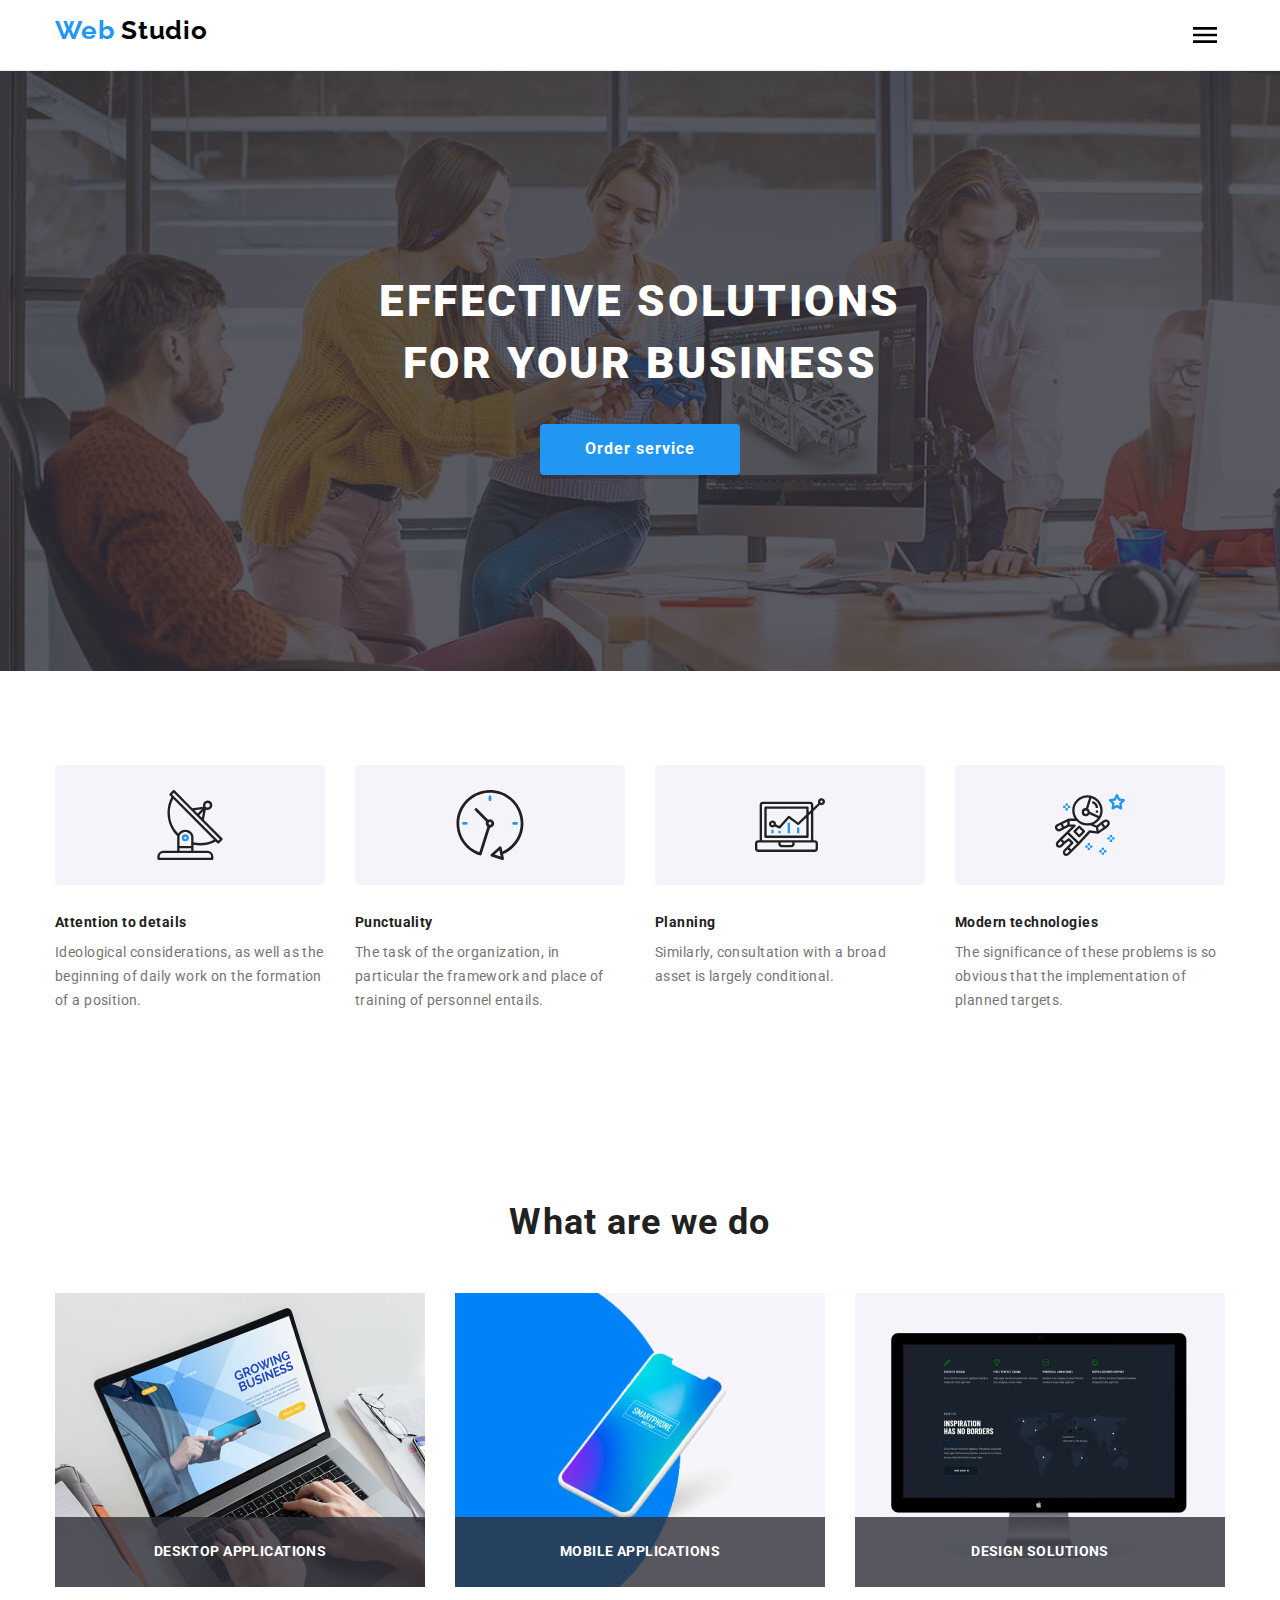
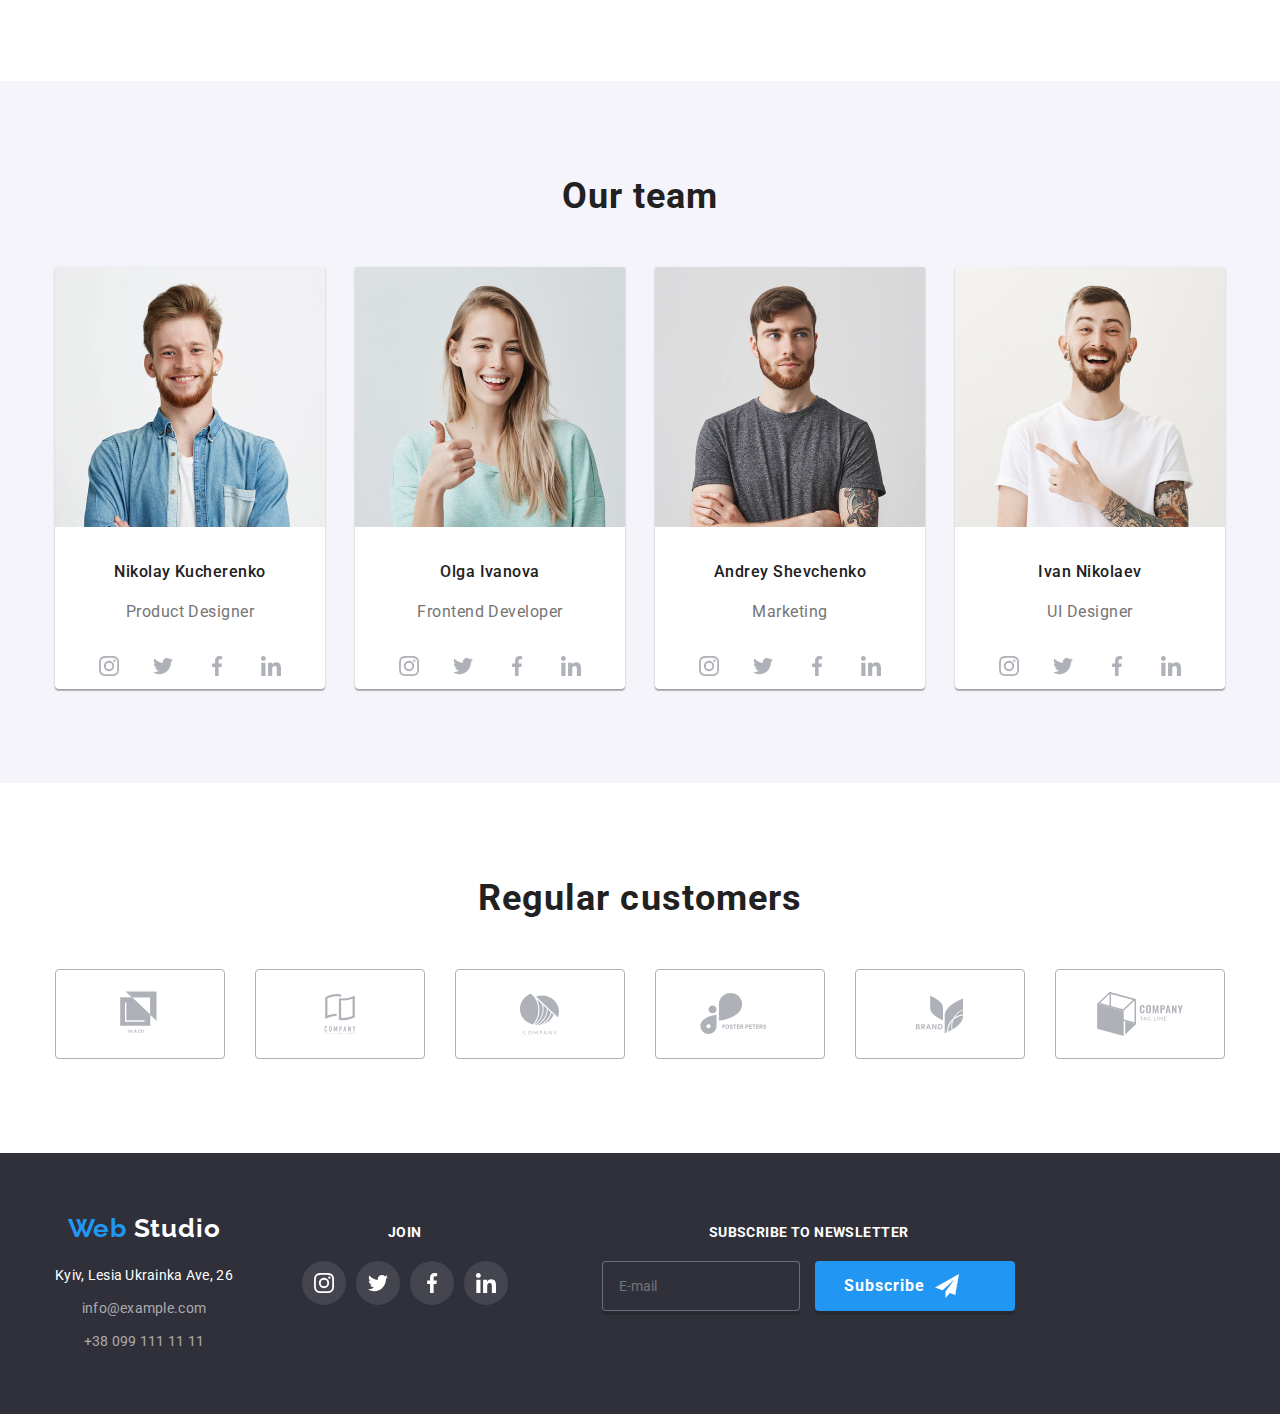
==== commit f40af311: "added menu-container" ====
--- a/index.html
+++ b/index.html
@@ -13,34 +13,42 @@
 <body>
     <header class="header"> 
        <div class="container main-nav">
-        <nav class="navigation">
             <a class="logo link" href="./index.html" aria-label="logo"><span class="logo-name-part">Web </span>Studio</a>
-            <ul class="navigation-list list">
-                <li class="navigation-item">
-                    <a class="navigation-link studio-link link" href="./index.html">Studio</a>
-                </li>
-                <li class="navigation-item">
-                    <a class="navigation-link link" href="./portfolio.html">Portfolio</a>
-                </li>
-                <li class="navigation-item">
-                    <a class="navigation-link link" href="./index.html">Contacts</a>
-                </li>
-            </ul>
-        </nav>
-        <ul class="contact list">
-            <li class="contact-item">
-                <a class="contact-mail-link link" href="mailto:info@example.com">
-                    <svg class="contact-icon-svg" width="16px" height="11.2px" >
-                        <use href="./images/sprite.svg#icon-email"></use>
-                    </svg>info@example.com</a>
-            </li>
-            <li class="contact-item">
-                <a class="contact-tel-link link" href="tel:+380991111111">
-                    <svg class="contact-icon-svg" width="10px" height="14.94px">
-                    <use href="./images/sprite.svg#icon-smartphone"></use>
-                </svg>+38 099 111 11 11</a>
-            </li>
-        </ul>
+            <button type="button" class="menu-button" aria-expanded="false" aria-controls="menu-container" data-menu-button>
+                <svg width="40" height="40" aria-label="switch mobile menu">
+                    <use class="icon-menu" href="./images/sprite.svg#menu"></use>
+                    <use class="icon-cross" href="./images/sprite.svg#cross"></use>
+                </svg>
+            </button>
+            <div class="menu-container" id="menu-container" data-menu>
+                <nav class="navigation">
+                    <ul class="navigation-list list">
+                        <li class="navigation-item">
+                            <a class="navigation-link studio-link link" href="./index.html">Studio</a>
+                        </li>
+                        <li class="navigation-item">
+                            <a class="navigation-link link" href="./portfolio.html">Portfolio</a>
+                        </li>
+                        <li class="navigation-item">
+                            <a class="navigation-link link" href="./index.html">Contacts</a>
+                        </li>
+                    </ul>
+                </nav>
+                <ul class="contact list">
+                    <li class="contact-item">
+                        <a class="contact-mail-link link" href="mailto:info@example.com">
+                            <svg class="contact-icon-svg" width="16px" height="11.2px">
+                                <use href="./images/sprite.svg#icon-email"></use>
+                            </svg>info@example.com</a>
+                    </li>
+                    <li class="contact-item">
+                        <a class="contact-tel-link link" href="tel:+380991111111">
+                            <svg class="contact-icon-svg" width="10px" height="14.94px">
+                                <use href="./images/sprite.svg#icon-smartphone"></use>
+                            </svg>+38 099 111 11 11</a>
+                    </li>
+                </ul>
+            </div>
        </div>
     </header>
     <main>
--- a/css/main.min.css
+++ b/css/main.min.css
@@ -1 +1 @@
-.clients-link,.social-icon-link,.social-icon,.our-nation-icon{display:flex;justify-content:center;align-items:center}.social-icon-link{width:44px;height:44px;border-radius:50%;transition:background-color 250ms cubic-bezier(0.4, 0, 0.2, 1),color 250ms cubic-bezier(0.4, 0, 0.2, 1)}.social-icon-svg{width:20px;height:20px}html{box-sizing:border-box}*,*::before,*::after{box-sizing:inherit}body{font-family:"Roboto",sans-serif;font-size:14px;letter-spacing:.03em;color:#212121;background-color:#fff}.link{text-decoration:none}.list{padding:0;margin:0;list-style-type:none}.container{padding-left:15px;padding-right:15px;margin-left:auto;margin-right:auto}@media screen and (min-width: 480px){.container{width:480px}}@media screen and (min-width: 768px){.container{width:768px}}@media screen and (min-width: 1200px){.container{width:1200px}}.section{padding-top:60px;padding-bottom:60px}@media screen and (min-width: 1200px){.section{padding-top:94px;padding-bottom:94px}}.button{cursor:pointer}.img{display:block}.title{margin-top:0;margin-bottom:30px;font-weight:700;font-size:28px;line-height:1.17;text-align:center;letter-spacing:.03em;color:#212121}@media screen and (min-width: 1200px){.title{font-size:36px;margin-bottom:50px}}.logo{font-family:"Raleway",sans-serif;font-weight:700;font-size:24px;line-height:1.17;letter-spacing:.03em;color:#000}@media screen and (min-width: 1200px){.logo{font-size:26px;line-height:1.19}}.logo-name-part{color:#2196f3}.backdrop{position:fixed;top:0;left:0;width:100%;height:100%;background-color:rgba(0,0,0,.2);opacity:1;transition:opacity 250ms cubic-bezier(0.4, 0, 0.2, 1)}.backdrop.is-hidden{opacity:0;pointer-events:none;visibility:hidden}.modal{position:absolute;top:50%;left:50%;transform:translate(-50%, -50%);min-width:528px;min-height:581px;padding:40px;border-radius:4px;background-color:#fff;box-shadow:0px 1px 3px rgba(0,0,0,.12),0px 1px 1px rgba(0,0,0,.14),0px 2px 1px rgba(0,0,0,.2);opacity:1;transition:opacity 250ms cubic-bezier(0.4, 0, 0.2, 1),transform 250ms cubic-bezier(0.4, 0, 0.2, 1)}.contact-form{width:448px;margin-left:auto;margin-right:auto}.contact-form-title{display:block;margin-bottom:30px;font-weight:700;font-size:17px;line-height:1.17;letter-spacing:.03em;text-align:center;color:#212121}.form-field{position:relative;margin-bottom:28px}.contact-form-input{display:block;width:100%;height:40px;padding-top:14px;padding-bottom:14px;padding-left:42px}.contact-form-input,.user-comment{font-family:"Roboto",sans-serif;font-weight:400;font-size:14px;line-height:1.17;letter-spacing:.01em;border:1px solid rgba(33,33,33,.2);border-radius:4px;transition:border 250ms cubic-bezier(0.4, 0, 0.2, 1)}.form-label{position:absolute;top:50%;left:42px;transform:translateY(-50%);transition:color 250ms cubic-bezier(0.4, 0, 0.2, 1),transform 250ms cubic-bezier(0.4, 0, 0.2, 1)}.contact-form-input:focus+.form-label,.contact-form-input:not(:placeholder-shown)+.form-label{transform:translateX(-25px) translateY(-44px);color:#2196f3}.form-icon-svg{position:absolute;top:50%;left:19px;transform:translateY(-50%);display:inline-block;transition:fill 250ms cubic-bezier(0.4, 0, 0.2, 1)}.person{width:12px;height:12px}.phone{width:13px;height:13px}.email{width:15px;height:12px}.contact-form-input:focus~.form-icon-svg{fill:#2196f3}.textarea{margin-bottom:20px}.user-comment{width:100%;height:120px;resize:none;padding:12px 16px}.contact-form-input:focus,.user-comment:focus{border:none}.checkbox-icon{display:inline-block;width:16px;height:15px;margin-right:9px;border:2px solid #212121;border-radius:4px}.checkbox{position:absolute;width:1px;height:1px;margin:-1px;border:0;padding:0;clip:rect(0 0 0 0);overflow:hidden}.checkbox-field{display:flex;align-items:center}.checkbox:checked+.checkbox-icon{border-color:rgba(0,0,0,0);background-color:#2196f3;background-image:url(../images/full-check.svg);background-size:contain;background-origin:border-box}.checkbox-link{color:#2196f3}.close-bt{position:absolute;top:8px;right:8px;display:flex;justify-content:center;align-items:center;width:30px;height:30px;padding:0;border:1px solid rgba(0,0,0,.1);border-radius:50%;background-color:#fff}.close-bt-svg{width:17px;height:17px;fill:#000;transition:fill 250ms cubic-bezier(0.4, 0, 0.2, 1)}.close-bt:hover .close-bt-svg{fill:#2196f3}.header{position:relative;border-bottom:1px solid #ececec}.main-nav{padding-top:15px;padding-bottom:15px}.navigation{margin-bottom:10px}.navigation-list{margin-bottom:10px}.navigation-link{color:#212121}.contact{margin-bottom:10px}.contact-tel-link,.contact-mail-link{color:#757575}.navigation-item:not(:last-child),.contact-item:not(:last-child){margin-right:50px}.studio-link{position:relative}.studio-link::after{position:absolute;left:0;bottom:0;content:"";display:block;width:100%;height:4px;border-radius:2px;background-color:#2196f3}.navigation-link,.contact-mail-link,.contact-tel-link{margin-bottom:20px;font-weight:500;font-size:14px;line-height:1.14;letter-spacing:.02em;transition:color 250ms cubic-bezier(0.4, 0, 0.2, 1)}.navigation-link:hover,.navigation-link:focus,.contact-mail-link:hover,.contact-mail-link:focus,.contact-tel-link:hover,.contact-tel-link:focus{color:#2196f3}.contact-icon-svg{margin-right:10px;fill:#757575;transition:color 250ms cubic-bezier(0.4, 0, 0.2, 1)}.contact-mail-link:hover .contact-icon-svg,.contact-tel-link:hover .contact-icon-svg,.contact-mail-link:focus .contact-icon-svg,.contact-tel-link:focus .contact-icon-svg{fill:#2196f3}.hero{text-align:center;padding-top:118px;padding-bottom:118px;max-width:480px;height:400px;margin-left:auto;margin-right:auto;background-color:#212121;background-repeat:no-repeat;background-image:linear-gradient(to right, rgba(47, 48, 58, 0.8), rgba(47, 48, 58, 0.8)),url(../images/hero-img.jpg)}@media screen and (min-width: 768px){.hero{max-width:768px;height:400px}}@media screen and (min-width: 1200px){.hero{max-width:1600px;height:600px;padding-top:200px;padding-bottom:200px}}.hero-title{margin-top:0;margin-bottom:30px;font-weight:900;font-size:26px;line-height:1.61;letter-spacing:.06em;text-transform:uppercase;color:#fff}@media screen and (min-width: 1200px){.hero-title{font-size:44px;line-height:1.4}}.hero-button{display:inline-block;min-width:200px;padding:10px 32px;font-weight:700;font-size:16px;line-height:1.9;text-align:center;letter-spacing:.06em;color:#fff;background-color:#2196f3;border:none;border-radius:4px;box-shadow:0px 4px rgba(0,0,0,.15)}.our-nations-subtitle{font-weight:700;line-height:1.14;margin-bottom:10px;text-align:center;color:#212121}@media screen and (min-width: 767px){.our-nations-subtitle{text-align:left}}.description{line-height:1.71;color:#757575;margin-bottom:0}.our-nations-subtitle,.description{font-size:14px;letter-spacing:.03em;margin-top:0}@media screen and (min-width: 768px){.our-nations-list{display:flex;flex-wrap:wrap;margin:-15px}}@media screen and (min-width: 768px){.our-nations-item{margin:15px;flex-basis:calc((100% - 60px)/2)}}@media screen and (min-width: 1200px){.our-nations-item{flex-basis:calc((100% - 120px)/4)}}@media screen and (max-width: 767px){.our-nations-item:not(:last-child){margin-bottom:30px}}.our-nation-icon{height:120px;background-color:#f5f4fa;margin-bottom:30px;border-radius:4px}.our-nation-icon-svg{width:70px;height:70px}@media screen and (max-width: 1199px){.what-we-do{display:none}}.what-we-do-list{display:flex}.what-we-do-item:not(:last-child){margin-right:30px}.what-we-do-thumb{position:relative}.what-we-do-text{position:absolute;bottom:0;left:0;width:100%;padding-top:27px;padding-bottom:27px;font-weight:700;line-height:1.14;text-align:center;text-transform:uppercase;color:#fff;background-color:rgba(47,48,58,.8)}.our-team{background-color:#f5f4fa}@media screen and (min-width: 768px){.our-team-list{display:flex;flex-wrap:wrap;margin:-15px}}.our-team-item{height:482px;background-color:#fff;box-shadow:0px 1px 3px rgba(0,0,0,.12),0px 1px 1px rgba(0,0,0,.14),0px 2px 1px rgba(0,0,0,.2);border-radius:0px 0px 4px 4px}@media screen and (min-width: 768px){.our-team-item{margin:15px;flex-basis:calc((100% - 60px)/2)}}@media screen and (min-width: 1200px){.our-team-item{height:422px;flex-basis:calc((100% - 120px)/4)}}@media screen and (max-width: 767px){.our-team-item:not(:last-child){margin-bottom:30px}}.our-team-subtitle{margin-bottom:10px;margin-top:30px}.our-team-subtitle,.our-team-text{font-weight:500;font-size:16px;line-height:1.9;text-align:center;letter-spacing:.03em}.our-team-text{font-weight:400;color:#757575;margin-bottom:16px;margin-top:0}.social-icon-item:not(:last-child){margin-right:10px}.social-icon-link:hover{background-color:#2196f3}.social-icon-link:hover .social-icon-svg{fill:#fff}.social-icon-svg{fill:#afb1b8}.clients-list{display:flex;flex-wrap:wrap;margin:-15px}@media screen and (max-width: 767px){.clients-item{margin:15px;flex-basis:calc((100% - 60px)/2)}}@media screen and (min-width: 768px){.clients-item{margin:15px;flex-basis:calc((100% - 90px)/3)}}@media screen and (min-width: 1200px){.clients-item{margin:15px;flex-basis:calc((100% - 180px)/6)}}.clients-link{height:90px;border:1px solid #afb1b8;border-radius:4px;transition:color 250ms cubic-bezier(0.4, 0, 0.2, 1)}.clients-icon{fill:#afb1b8}.clients-link:hover .clients-icon{fill:#2196f3}.footer-page{background-color:#2f303a}.footer-page .container{padding-top:60px;padding-bottom:60px;text-align:center}@media screen and (min-width: 1200px){.footer-page .container{display:flex;align-items:baseline}}@media screen and (min-width: 1200px){.footer-addres{margin-right:69px}}.footer-logo{display:block;margin-bottom:20px;font-family:"Raleway";font-weight:700;font-size:26px;line-height:1.19;letter-spacing:.03em;color:#000}.addres{font-style:normal;display:block;font-weight:400;font-size:14px;line-height:1.71;letter-spacing:.02em}@media screen and (max-width: 767px){.addres{margin-bottom:60px}}.addres-item:not(:last-child){margin-bottom:9px}.addres-link{color:#fff;transition:color 250ms cubic-bezier(0.4, 0, 0.2, 1)}.addres-link:hover,.addres-link:focus{color:#2196f3}.contact-mail-link-footer,.contact-tel-link-footer{color:rgba(255,255,255,.6);transition:color 250ms cubic-bezier(0.4, 0, 0.2, 1)}.contact-mail-link-footer:hover,.contact-mail-link-footer:focus,.contact-tel-link-footer:hover,.contact-tel-link-footer:focus{color:#2196f3}.social-link-footer{transition:background-color 250ms cubic-bezier(0.4, 0, 0.2, 1)}.social-icon-svg-footer{fill:#fff}.footer-social-icon{background-color:rgba(255,255,255,.1);border-radius:50%}@media screen and (max-width: 767px){.footer-join{margin-bottom:60px}}@media screen and (min-width: 1200px){.footer-join{margin-right:94px}}.join{display:block;margin-bottom:20px;font-weight:700;font-size:14px;line-height:1.14;letter-spacing:.03em;color:#fff;text-transform:uppercase}.logo-accent-footer{color:#fff}.text-footer{margin-top:0;margin-bottom:20px;font-weight:700;font-size:14px;line-height:1.14;letter-spacing:.03em;text-transform:uppercase;color:#fff}.contact-form-input-footer{width:450px;padding-top:16px;padding-left:16px;padding-bottom:16px;margin-bottom:20px;border:1px solid rgba(255,255,255,.3);border-radius:4px;box-shadow:0px 4px rgba(0,0,0,.15);background-color:#2f303a}@media screen and (min-width: 1200px){.contact-form-input-footer{width:358px;margin-right:12px}}.contact-form-input-footer:focus{outline:none;border:1px solid #2196f3;border-radius:4px}.button-sb{display:inline-flex;align-items:center;width:200px;padding-top:10px;padding-left:29px;padding-bottom:10px;background-color:#2196f3;color:#fff;font-weight:700;font-size:16px;line-height:1.9;letter-spacing:.06em;border:none;border-radius:4px;box-shadow:0px 4px rgba(0,0,0,.15);cursor:pointer}.icon-send{margin-left:10px}/*# sourceMappingURL=main.min.css.map */+.clients-link,.social-icon-link,.social-icon,.our-nation-icon{display:flex;justify-content:center;align-items:center}.social-icon-link{width:44px;height:44px;border-radius:50%;transition:background-color 250ms cubic-bezier(0.4, 0, 0.2, 1),color 250ms cubic-bezier(0.4, 0, 0.2, 1)}.social-icon-svg{width:20px;height:20px}html{box-sizing:border-box}*,*::before,*::after{box-sizing:inherit}body{font-family:"Roboto",sans-serif;font-size:14px;letter-spacing:.03em;color:#212121;background-color:#fff}.link{text-decoration:none}.list{padding:0;margin:0;list-style-type:none}.container{padding-left:15px;padding-right:15px;margin-left:auto;margin-right:auto}@media screen and (min-width: 480px){.container{width:480px}}@media screen and (min-width: 768px){.container{width:768px}}@media screen and (min-width: 1200px){.container{width:1200px}}.section{padding-top:60px;padding-bottom:60px}@media screen and (min-width: 1200px){.section{padding-top:94px;padding-bottom:94px}}.button{cursor:pointer}.img{display:block}.title{margin-top:0;margin-bottom:30px;font-weight:700;font-size:28px;line-height:1.17;text-align:center;letter-spacing:.03em;color:#212121}@media screen and (min-width: 1200px){.title{font-size:36px;margin-bottom:50px}}.logo{font-family:"Raleway",sans-serif;font-weight:700;font-size:24px;line-height:1.17;letter-spacing:.03em;color:#000}@media screen and (min-width: 1200px){.logo{font-size:26px;line-height:1.19}}.logo-name-part{color:#2196f3}.backdrop{position:fixed;top:0;left:0;width:100%;height:100%;background-color:rgba(0,0,0,.2);opacity:1;transition:opacity 250ms cubic-bezier(0.4, 0, 0.2, 1)}.backdrop.is-hidden{opacity:0;pointer-events:none;visibility:hidden}.modal{position:absolute;top:50%;left:50%;transform:translate(-50%, -50%);min-width:528px;min-height:581px;padding:40px;border-radius:4px;background-color:#fff;box-shadow:0px 1px 3px rgba(0,0,0,.12),0px 1px 1px rgba(0,0,0,.14),0px 2px 1px rgba(0,0,0,.2);opacity:1;transition:opacity 250ms cubic-bezier(0.4, 0, 0.2, 1),transform 250ms cubic-bezier(0.4, 0, 0.2, 1)}.contact-form{width:448px;margin-left:auto;margin-right:auto}.contact-form-title{display:block;margin-bottom:30px;font-weight:700;font-size:17px;line-height:1.17;letter-spacing:.03em;text-align:center;color:#212121}.form-field{position:relative;margin-bottom:28px}.contact-form-input{display:block;width:100%;height:40px;padding-top:14px;padding-bottom:14px;padding-left:42px}.contact-form-input,.user-comment{font-family:"Roboto",sans-serif;font-weight:400;font-size:14px;line-height:1.17;letter-spacing:.01em;border:1px solid rgba(33,33,33,.2);border-radius:4px;transition:border 250ms cubic-bezier(0.4, 0, 0.2, 1)}.form-label{position:absolute;top:50%;left:42px;transform:translateY(-50%);transition:color 250ms cubic-bezier(0.4, 0, 0.2, 1),transform 250ms cubic-bezier(0.4, 0, 0.2, 1)}.contact-form-input:focus+.form-label,.contact-form-input:not(:placeholder-shown)+.form-label{transform:translateX(-25px) translateY(-44px);color:#2196f3}.form-icon-svg{position:absolute;top:50%;left:19px;transform:translateY(-50%);display:inline-block;transition:fill 250ms cubic-bezier(0.4, 0, 0.2, 1)}.person{width:12px;height:12px}.phone{width:13px;height:13px}.email{width:15px;height:12px}.contact-form-input:focus~.form-icon-svg{fill:#2196f3}.textarea{margin-bottom:20px}.user-comment{width:100%;height:120px;resize:none;padding:12px 16px}.contact-form-input:focus,.user-comment:focus{border:none}.checkbox-icon{display:inline-block;width:16px;height:15px;margin-right:9px;border:2px solid #212121;border-radius:4px}.checkbox{position:absolute;width:1px;height:1px;margin:-1px;border:0;padding:0;clip:rect(0 0 0 0);overflow:hidden}.checkbox-field{display:flex;align-items:center}.checkbox:checked+.checkbox-icon{border-color:rgba(0,0,0,0);background-color:#2196f3;background-image:url(../images/full-check.svg);background-size:contain;background-origin:border-box}.checkbox-link{color:#2196f3}.close-bt{position:absolute;top:8px;right:8px;display:flex;justify-content:center;align-items:center;width:30px;height:30px;padding:0;border:1px solid rgba(0,0,0,.1);border-radius:50%;background-color:#fff}.close-bt-svg{width:17px;height:17px;fill:#000;transition:fill 250ms cubic-bezier(0.4, 0, 0.2, 1)}.close-bt:hover .close-bt-svg{fill:#2196f3}.header{position:relative;border-bottom:1px solid #ececec}.menu-button{display:inline-flex;margin:0;padding:0;border:none;background-color:rgba(0,0,0,0)}.menu-button .icon-cross{display:none}.menu-button.is-open .icon-cross{display:block}.menu-button.is-open .icon-menu{display:none}.menu-container{display:none;position:absolute;top:100%;left:0;width:100%;background-color:#fff;text-align:center;padding-top:60px;padding-bottom:60px}.menu-container.is-open{display:block}.main-nav{display:flex;justify-content:space-between;padding-top:15px;padding-bottom:15px}.navigation{margin-bottom:10px}.navigation-list{margin-bottom:10px}.navigation-link{color:#212121}.contact{margin-bottom:10px}.contact-tel-link,.contact-mail-link{color:#757575}.navigation-item:not(:last-child),.contact-item:not(:last-child){margin-right:50px}.studio-link{position:relative}.studio-link::after{position:absolute;left:0;bottom:0;content:"";display:block;width:100%;height:4px;border-radius:2px;background-color:#2196f3}.navigation-link,.contact-mail-link,.contact-tel-link{margin-bottom:20px;font-weight:500;font-size:14px;line-height:1.14;letter-spacing:.02em;transition:color 250ms cubic-bezier(0.4, 0, 0.2, 1)}.navigation-link:hover,.navigation-link:focus,.contact-mail-link:hover,.contact-mail-link:focus,.contact-tel-link:hover,.contact-tel-link:focus{color:#2196f3}.contact-icon-svg{margin-right:10px;fill:#757575;transition:color 250ms cubic-bezier(0.4, 0, 0.2, 1)}.contact-mail-link:hover .contact-icon-svg,.contact-tel-link:hover .contact-icon-svg,.contact-mail-link:focus .contact-icon-svg,.contact-tel-link:focus .contact-icon-svg{fill:#2196f3}.hero{text-align:center;padding-top:118px;padding-bottom:118px;max-width:480px;height:400px;margin-left:auto;margin-right:auto;background-color:#212121;background-repeat:no-repeat;background-image:linear-gradient(to right, rgba(47, 48, 58, 0.8), rgba(47, 48, 58, 0.8)),url(../images/hero-img.jpg)}@media screen and (min-width: 768px){.hero{max-width:768px;height:400px}}@media screen and (min-width: 1200px){.hero{max-width:1600px;height:600px;padding-top:200px;padding-bottom:200px}}.hero-title{margin-top:0;margin-bottom:30px;font-weight:900;font-size:26px;line-height:1.61;letter-spacing:.06em;text-transform:uppercase;color:#fff}@media screen and (min-width: 1200px){.hero-title{font-size:44px;line-height:1.4}}.hero-button{display:inline-block;min-width:200px;padding:10px 32px;font-weight:700;font-size:16px;line-height:1.9;text-align:center;letter-spacing:.06em;color:#fff;background-color:#2196f3;border:none;border-radius:4px;box-shadow:0px 4px rgba(0,0,0,.15)}.our-nations-subtitle{font-weight:700;line-height:1.14;margin-bottom:10px;text-align:center;color:#212121}@media screen and (min-width: 767px){.our-nations-subtitle{text-align:left}}.description{line-height:1.71;color:#757575;margin-bottom:0}.our-nations-subtitle,.description{font-size:14px;letter-spacing:.03em;margin-top:0}@media screen and (min-width: 768px){.our-nations-list{display:flex;flex-wrap:wrap;margin:-15px}}@media screen and (min-width: 768px){.our-nations-item{margin:15px;flex-basis:calc((100% - 60px)/2)}}@media screen and (min-width: 1200px){.our-nations-item{flex-basis:calc((100% - 120px)/4)}}@media screen and (max-width: 767px){.our-nations-item:not(:last-child){margin-bottom:30px}}.our-nation-icon{height:120px;background-color:#f5f4fa;margin-bottom:30px;border-radius:4px}.our-nation-icon-svg{width:70px;height:70px}@media screen and (max-width: 1199px){.what-we-do{display:none}}.what-we-do-list{display:flex}.what-we-do-item:not(:last-child){margin-right:30px}.what-we-do-thumb{position:relative}.what-we-do-text{position:absolute;bottom:0;left:0;width:100%;padding-top:27px;padding-bottom:27px;font-weight:700;line-height:1.14;text-align:center;text-transform:uppercase;color:#fff;background-color:rgba(47,48,58,.8)}.our-team{background-color:#f5f4fa}@media screen and (min-width: 768px){.our-team-list{display:flex;flex-wrap:wrap;margin:-15px}}.our-team-item{height:482px;background-color:#fff;box-shadow:0px 1px 3px rgba(0,0,0,.12),0px 1px 1px rgba(0,0,0,.14),0px 2px 1px rgba(0,0,0,.2);border-radius:0px 0px 4px 4px}@media screen and (min-width: 768px){.our-team-item{margin:15px;flex-basis:calc((100% - 60px)/2)}}@media screen and (min-width: 1200px){.our-team-item{height:422px;flex-basis:calc((100% - 120px)/4)}}@media screen and (max-width: 767px){.our-team-item:not(:last-child){margin-bottom:30px}}.our-team-subtitle{margin-bottom:10px;margin-top:30px}.our-team-subtitle,.our-team-text{font-weight:500;font-size:16px;line-height:1.9;text-align:center;letter-spacing:.03em}.our-team-text{font-weight:400;color:#757575;margin-bottom:16px;margin-top:0}.social-icon-item:not(:last-child){margin-right:10px}.social-icon-link:hover{background-color:#2196f3}.social-icon-link:hover .social-icon-svg{fill:#fff}.social-icon-svg{fill:#afb1b8}.clients-list{display:flex;flex-wrap:wrap;margin:-15px}@media screen and (max-width: 767px){.clients-item{margin:15px;flex-basis:calc((100% - 60px)/2)}}@media screen and (min-width: 768px){.clients-item{margin:15px;flex-basis:calc((100% - 90px)/3)}}@media screen and (min-width: 1200px){.clients-item{margin:15px;flex-basis:calc((100% - 180px)/6)}}.clients-link{height:90px;border:1px solid #afb1b8;border-radius:4px;transition:color 250ms cubic-bezier(0.4, 0, 0.2, 1)}.clients-icon{fill:#afb1b8}.clients-link:hover .clients-icon{fill:#2196f3}.footer-page{background-color:#2f303a}.footer-page .container{padding-top:60px;padding-bottom:60px;text-align:center}@media screen and (min-width: 1200px){.footer-page .container{display:flex;align-items:baseline}}@media screen and (min-width: 1200px){.footer-addres{margin-right:69px}}.footer-logo{display:block;margin-bottom:20px;font-family:"Raleway";font-weight:700;font-size:26px;line-height:1.19;letter-spacing:.03em;color:#000}.addres{font-style:normal;display:block;font-weight:400;font-size:14px;line-height:1.71;letter-spacing:.02em}@media screen and (max-width: 767px){.addres{margin-bottom:60px}}.addres-item:not(:last-child){margin-bottom:9px}.addres-link{color:#fff;transition:color 250ms cubic-bezier(0.4, 0, 0.2, 1)}.addres-link:hover,.addres-link:focus{color:#2196f3}.contact-mail-link-footer,.contact-tel-link-footer{color:rgba(255,255,255,.6);transition:color 250ms cubic-bezier(0.4, 0, 0.2, 1)}.contact-mail-link-footer:hover,.contact-mail-link-footer:focus,.contact-tel-link-footer:hover,.contact-tel-link-footer:focus{color:#2196f3}.social-link-footer{transition:background-color 250ms cubic-bezier(0.4, 0, 0.2, 1)}.social-icon-svg-footer{fill:#fff}.footer-social-icon{background-color:rgba(255,255,255,.1);border-radius:50%}@media screen and (max-width: 767px){.footer-join{margin-bottom:60px}}@media screen and (min-width: 1200px){.footer-join{margin-right:94px}}.join{display:block;margin-bottom:20px;font-weight:700;font-size:14px;line-height:1.14;letter-spacing:.03em;color:#fff;text-transform:uppercase}.logo-accent-footer{color:#fff}.text-footer{margin-top:0;margin-bottom:20px;font-weight:700;font-size:14px;line-height:1.14;letter-spacing:.03em;text-transform:uppercase;color:#fff}.contact-form-input-footer{max-width:450px;height:50px;padding-top:16px;padding-left:16px;padding-bottom:16px;margin-bottom:20px;border:1px solid rgba(255,255,255,.3);border-radius:4px;box-shadow:0px 4px rgba(0,0,0,.15);background-color:#2f303a}@media screen and (min-width: 1200px){.contact-form-input-footer{max-width:358px;margin-right:12px}}.contact-form-input-footer:focus{outline:none;border:1px solid #2196f3;border-radius:4px}.button-sb{display:inline-flex;align-items:center;width:200px;padding-top:10px;padding-left:29px;padding-bottom:10px;background-color:#2196f3;color:#fff;font-weight:700;font-size:16px;line-height:1.9;letter-spacing:.06em;border:none;border-radius:4px;box-shadow:0px 4px rgba(0,0,0,.15);cursor:pointer}.icon-send{margin-left:10px}/*# sourceMappingURL=main.min.css.map */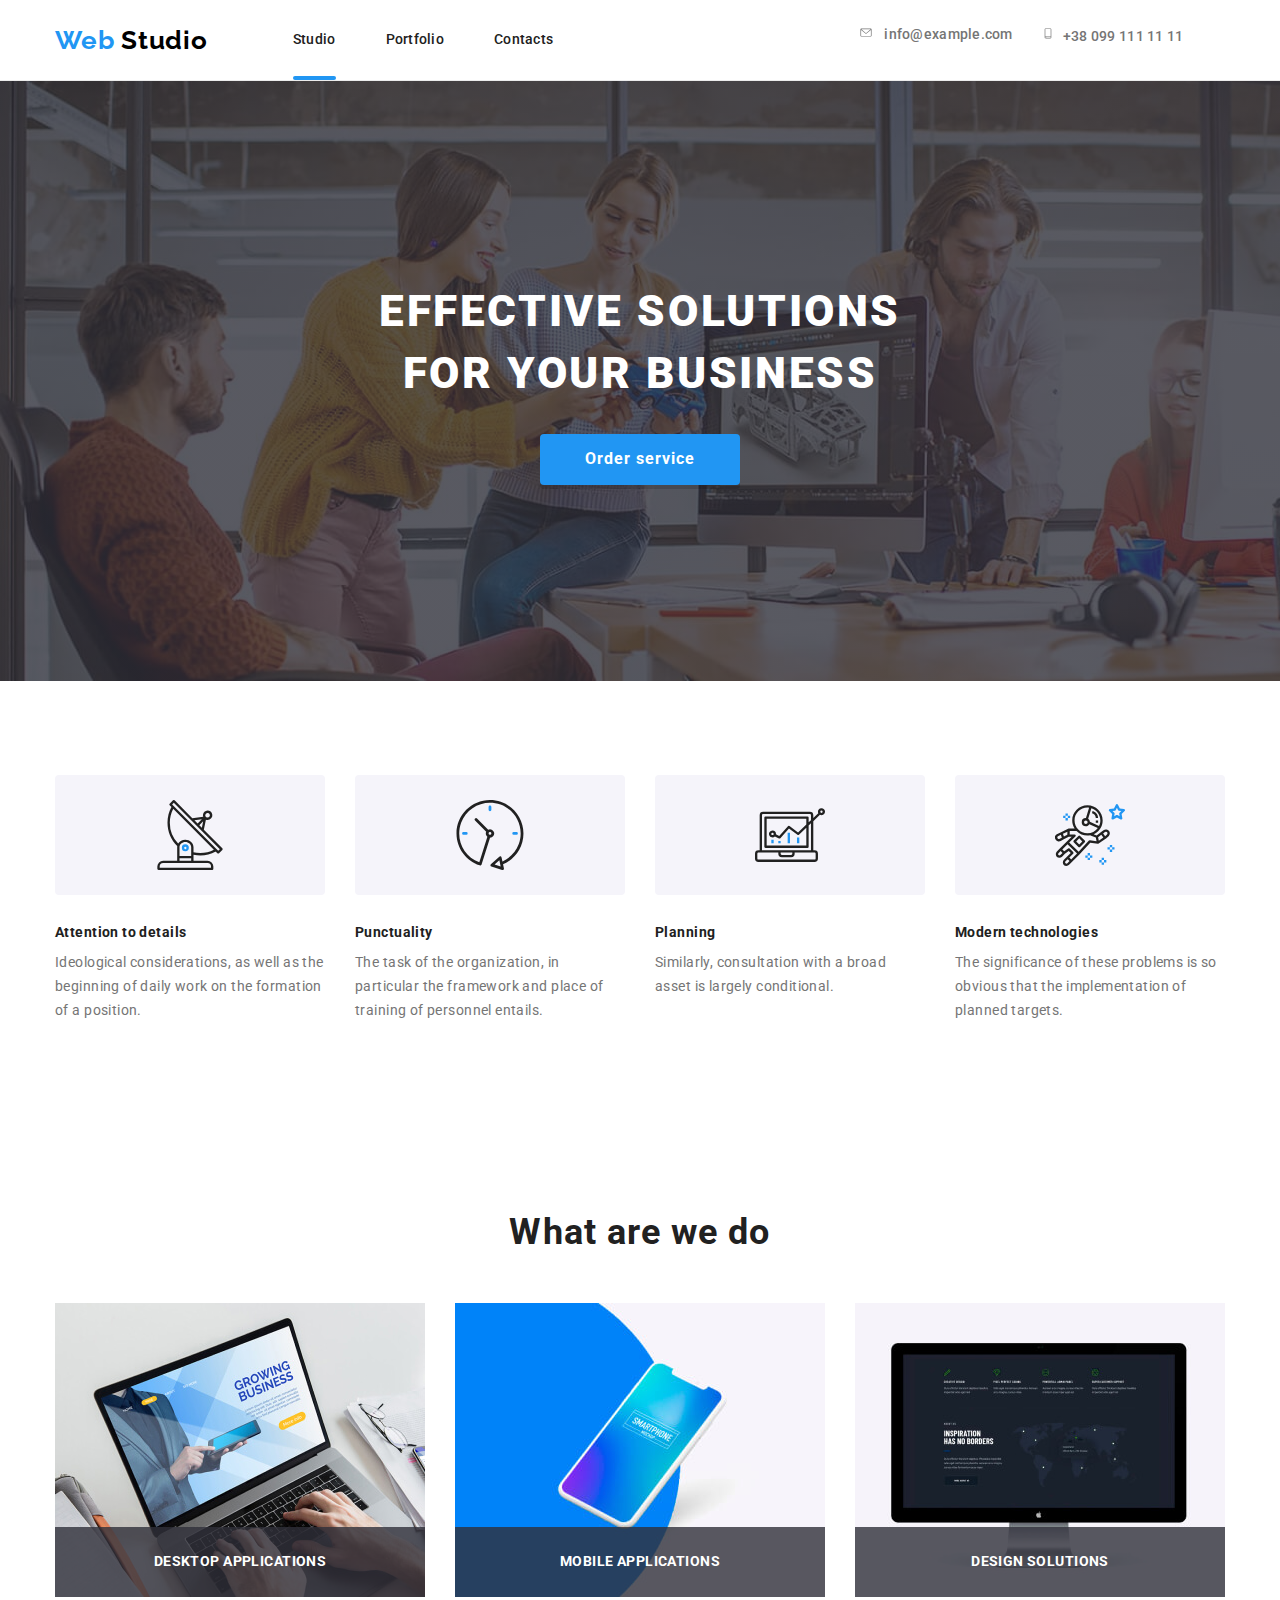
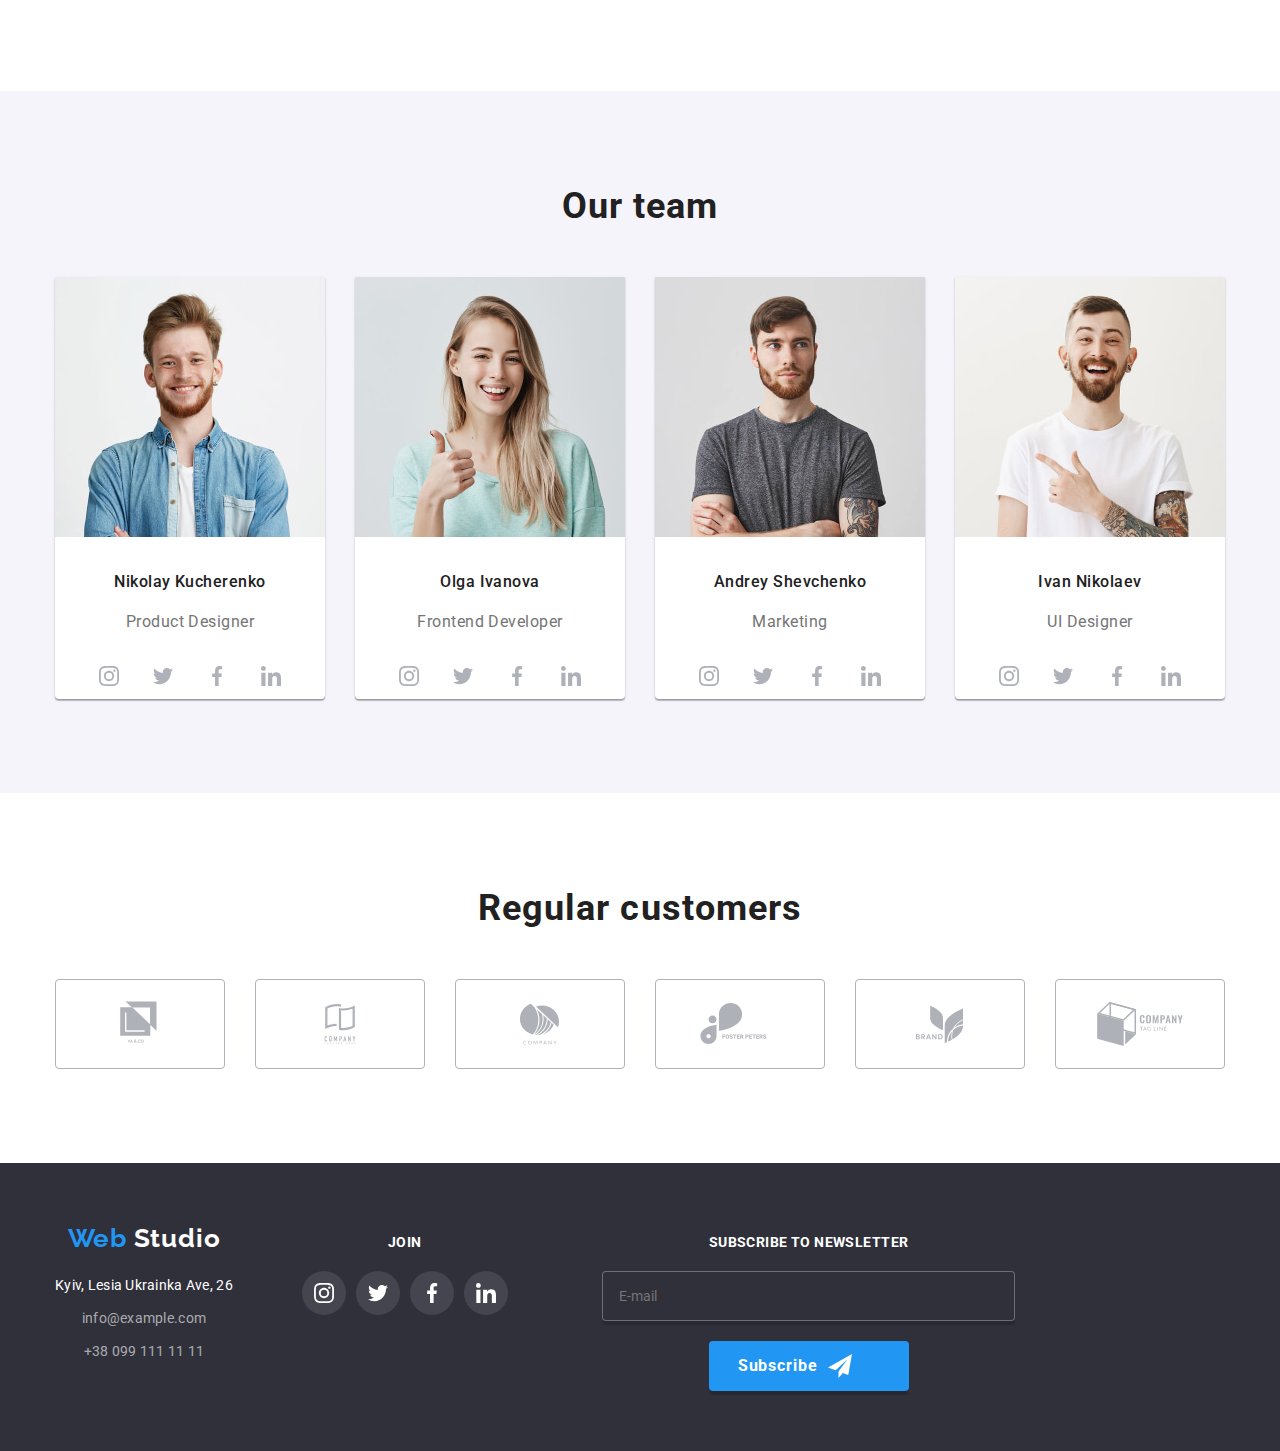
==== commit 5cc8d13e: "add mobile and tablet version studio" ====
--- a/index.html
+++ b/index.html
@@ -12,7 +12,7 @@
 </head>
 <body>
     <header class="header"> 
-       <div class="container main-nav">
+       <div class="container">
             <a class="logo link" href="./index.html" aria-label="logo"><span class="logo-name-part">Web </span>Studio</a>
             <button type="button" class="menu-button" aria-expanded="false" aria-controls="menu-container" data-menu-button>
                 <svg width="40" height="40" aria-label="switch mobile menu">
--- a/css/main.min.css
+++ b/css/main.min.css
@@ -1 +1 @@
-.clients-link,.social-icon-link,.social-icon,.our-nation-icon{display:flex;justify-content:center;align-items:center}.social-icon-link{width:44px;height:44px;border-radius:50%;transition:background-color 250ms cubic-bezier(0.4, 0, 0.2, 1),color 250ms cubic-bezier(0.4, 0, 0.2, 1)}.social-icon-svg{width:20px;height:20px}html{box-sizing:border-box}*,*::before,*::after{box-sizing:inherit}body{font-family:"Roboto",sans-serif;font-size:14px;letter-spacing:.03em;color:#212121;background-color:#fff}.link{text-decoration:none}.list{padding:0;margin:0;list-style-type:none}.container{padding-left:15px;padding-right:15px;margin-left:auto;margin-right:auto}@media screen and (min-width: 480px){.container{width:480px}}@media screen and (min-width: 768px){.container{width:768px}}@media screen and (min-width: 1200px){.container{width:1200px}}.section{padding-top:60px;padding-bottom:60px}@media screen and (min-width: 1200px){.section{padding-top:94px;padding-bottom:94px}}.button{cursor:pointer}.img{display:block}.title{margin-top:0;margin-bottom:30px;font-weight:700;font-size:28px;line-height:1.17;text-align:center;letter-spacing:.03em;color:#212121}@media screen and (min-width: 1200px){.title{font-size:36px;margin-bottom:50px}}.logo{font-family:"Raleway",sans-serif;font-weight:700;font-size:24px;line-height:1.17;letter-spacing:.03em;color:#000}@media screen and (min-width: 1200px){.logo{font-size:26px;line-height:1.19}}.logo-name-part{color:#2196f3}.backdrop{position:fixed;top:0;left:0;width:100%;height:100%;background-color:rgba(0,0,0,.2);opacity:1;transition:opacity 250ms cubic-bezier(0.4, 0, 0.2, 1)}.backdrop.is-hidden{opacity:0;pointer-events:none;visibility:hidden}.modal{position:absolute;top:50%;left:50%;transform:translate(-50%, -50%);min-width:528px;min-height:581px;padding:40px;border-radius:4px;background-color:#fff;box-shadow:0px 1px 3px rgba(0,0,0,.12),0px 1px 1px rgba(0,0,0,.14),0px 2px 1px rgba(0,0,0,.2);opacity:1;transition:opacity 250ms cubic-bezier(0.4, 0, 0.2, 1),transform 250ms cubic-bezier(0.4, 0, 0.2, 1)}.contact-form{width:448px;margin-left:auto;margin-right:auto}.contact-form-title{display:block;margin-bottom:30px;font-weight:700;font-size:17px;line-height:1.17;letter-spacing:.03em;text-align:center;color:#212121}.form-field{position:relative;margin-bottom:28px}.contact-form-input{display:block;width:100%;height:40px;padding-top:14px;padding-bottom:14px;padding-left:42px}.contact-form-input,.user-comment{font-family:"Roboto",sans-serif;font-weight:400;font-size:14px;line-height:1.17;letter-spacing:.01em;border:1px solid rgba(33,33,33,.2);border-radius:4px;transition:border 250ms cubic-bezier(0.4, 0, 0.2, 1)}.form-label{position:absolute;top:50%;left:42px;transform:translateY(-50%);transition:color 250ms cubic-bezier(0.4, 0, 0.2, 1),transform 250ms cubic-bezier(0.4, 0, 0.2, 1)}.contact-form-input:focus+.form-label,.contact-form-input:not(:placeholder-shown)+.form-label{transform:translateX(-25px) translateY(-44px);color:#2196f3}.form-icon-svg{position:absolute;top:50%;left:19px;transform:translateY(-50%);display:inline-block;transition:fill 250ms cubic-bezier(0.4, 0, 0.2, 1)}.person{width:12px;height:12px}.phone{width:13px;height:13px}.email{width:15px;height:12px}.contact-form-input:focus~.form-icon-svg{fill:#2196f3}.textarea{margin-bottom:20px}.user-comment{width:100%;height:120px;resize:none;padding:12px 16px}.contact-form-input:focus,.user-comment:focus{border:none}.checkbox-icon{display:inline-block;width:16px;height:15px;margin-right:9px;border:2px solid #212121;border-radius:4px}.checkbox{position:absolute;width:1px;height:1px;margin:-1px;border:0;padding:0;clip:rect(0 0 0 0);overflow:hidden}.checkbox-field{display:flex;align-items:center}.checkbox:checked+.checkbox-icon{border-color:rgba(0,0,0,0);background-color:#2196f3;background-image:url(../images/full-check.svg);background-size:contain;background-origin:border-box}.checkbox-link{color:#2196f3}.close-bt{position:absolute;top:8px;right:8px;display:flex;justify-content:center;align-items:center;width:30px;height:30px;padding:0;border:1px solid rgba(0,0,0,.1);border-radius:50%;background-color:#fff}.close-bt-svg{width:17px;height:17px;fill:#000;transition:fill 250ms cubic-bezier(0.4, 0, 0.2, 1)}.close-bt:hover .close-bt-svg{fill:#2196f3}.header{position:relative;border-bottom:1px solid #ececec}.menu-button{display:inline-flex;margin:0;padding:0;border:none;background-color:rgba(0,0,0,0)}.menu-button .icon-cross{display:none}.menu-button.is-open .icon-cross{display:block}.menu-button.is-open .icon-menu{display:none}.menu-container{display:none;position:absolute;top:100%;left:0;width:100%;background-color:#fff;text-align:center;padding-top:60px;padding-bottom:60px}.menu-container.is-open{display:block}.main-nav{display:flex;justify-content:space-between;padding-top:15px;padding-bottom:15px}.navigation{margin-bottom:10px}.navigation-list{margin-bottom:10px}.navigation-link{color:#212121}.contact{margin-bottom:10px}.contact-tel-link,.contact-mail-link{color:#757575}.navigation-item:not(:last-child),.contact-item:not(:last-child){margin-right:50px}.studio-link{position:relative}.studio-link::after{position:absolute;left:0;bottom:0;content:"";display:block;width:100%;height:4px;border-radius:2px;background-color:#2196f3}.navigation-link,.contact-mail-link,.contact-tel-link{margin-bottom:20px;font-weight:500;font-size:14px;line-height:1.14;letter-spacing:.02em;transition:color 250ms cubic-bezier(0.4, 0, 0.2, 1)}.navigation-link:hover,.navigation-link:focus,.contact-mail-link:hover,.contact-mail-link:focus,.contact-tel-link:hover,.contact-tel-link:focus{color:#2196f3}.contact-icon-svg{margin-right:10px;fill:#757575;transition:color 250ms cubic-bezier(0.4, 0, 0.2, 1)}.contact-mail-link:hover .contact-icon-svg,.contact-tel-link:hover .contact-icon-svg,.contact-mail-link:focus .contact-icon-svg,.contact-tel-link:focus .contact-icon-svg{fill:#2196f3}.hero{text-align:center;padding-top:118px;padding-bottom:118px;max-width:480px;height:400px;margin-left:auto;margin-right:auto;background-color:#212121;background-repeat:no-repeat;background-image:linear-gradient(to right, rgba(47, 48, 58, 0.8), rgba(47, 48, 58, 0.8)),url(../images/hero-img.jpg)}@media screen and (min-width: 768px){.hero{max-width:768px;height:400px}}@media screen and (min-width: 1200px){.hero{max-width:1600px;height:600px;padding-top:200px;padding-bottom:200px}}.hero-title{margin-top:0;margin-bottom:30px;font-weight:900;font-size:26px;line-height:1.61;letter-spacing:.06em;text-transform:uppercase;color:#fff}@media screen and (min-width: 1200px){.hero-title{font-size:44px;line-height:1.4}}.hero-button{display:inline-block;min-width:200px;padding:10px 32px;font-weight:700;font-size:16px;line-height:1.9;text-align:center;letter-spacing:.06em;color:#fff;background-color:#2196f3;border:none;border-radius:4px;box-shadow:0px 4px rgba(0,0,0,.15)}.our-nations-subtitle{font-weight:700;line-height:1.14;margin-bottom:10px;text-align:center;color:#212121}@media screen and (min-width: 767px){.our-nations-subtitle{text-align:left}}.description{line-height:1.71;color:#757575;margin-bottom:0}.our-nations-subtitle,.description{font-size:14px;letter-spacing:.03em;margin-top:0}@media screen and (min-width: 768px){.our-nations-list{display:flex;flex-wrap:wrap;margin:-15px}}@media screen and (min-width: 768px){.our-nations-item{margin:15px;flex-basis:calc((100% - 60px)/2)}}@media screen and (min-width: 1200px){.our-nations-item{flex-basis:calc((100% - 120px)/4)}}@media screen and (max-width: 767px){.our-nations-item:not(:last-child){margin-bottom:30px}}.our-nation-icon{height:120px;background-color:#f5f4fa;margin-bottom:30px;border-radius:4px}.our-nation-icon-svg{width:70px;height:70px}@media screen and (max-width: 1199px){.what-we-do{display:none}}.what-we-do-list{display:flex}.what-we-do-item:not(:last-child){margin-right:30px}.what-we-do-thumb{position:relative}.what-we-do-text{position:absolute;bottom:0;left:0;width:100%;padding-top:27px;padding-bottom:27px;font-weight:700;line-height:1.14;text-align:center;text-transform:uppercase;color:#fff;background-color:rgba(47,48,58,.8)}.our-team{background-color:#f5f4fa}@media screen and (min-width: 768px){.our-team-list{display:flex;flex-wrap:wrap;margin:-15px}}.our-team-item{height:482px;background-color:#fff;box-shadow:0px 1px 3px rgba(0,0,0,.12),0px 1px 1px rgba(0,0,0,.14),0px 2px 1px rgba(0,0,0,.2);border-radius:0px 0px 4px 4px}@media screen and (min-width: 768px){.our-team-item{margin:15px;flex-basis:calc((100% - 60px)/2)}}@media screen and (min-width: 1200px){.our-team-item{height:422px;flex-basis:calc((100% - 120px)/4)}}@media screen and (max-width: 767px){.our-team-item:not(:last-child){margin-bottom:30px}}.our-team-subtitle{margin-bottom:10px;margin-top:30px}.our-team-subtitle,.our-team-text{font-weight:500;font-size:16px;line-height:1.9;text-align:center;letter-spacing:.03em}.our-team-text{font-weight:400;color:#757575;margin-bottom:16px;margin-top:0}.social-icon-item:not(:last-child){margin-right:10px}.social-icon-link:hover{background-color:#2196f3}.social-icon-link:hover .social-icon-svg{fill:#fff}.social-icon-svg{fill:#afb1b8}.clients-list{display:flex;flex-wrap:wrap;margin:-15px}@media screen and (max-width: 767px){.clients-item{margin:15px;flex-basis:calc((100% - 60px)/2)}}@media screen and (min-width: 768px){.clients-item{margin:15px;flex-basis:calc((100% - 90px)/3)}}@media screen and (min-width: 1200px){.clients-item{margin:15px;flex-basis:calc((100% - 180px)/6)}}.clients-link{height:90px;border:1px solid #afb1b8;border-radius:4px;transition:color 250ms cubic-bezier(0.4, 0, 0.2, 1)}.clients-icon{fill:#afb1b8}.clients-link:hover .clients-icon{fill:#2196f3}.footer-page{background-color:#2f303a}.footer-page .container{padding-top:60px;padding-bottom:60px;text-align:center}@media screen and (min-width: 1200px){.footer-page .container{display:flex;align-items:baseline}}@media screen and (min-width: 1200px){.footer-addres{margin-right:69px}}.footer-logo{display:block;margin-bottom:20px;font-family:"Raleway";font-weight:700;font-size:26px;line-height:1.19;letter-spacing:.03em;color:#000}.addres{font-style:normal;display:block;font-weight:400;font-size:14px;line-height:1.71;letter-spacing:.02em}@media screen and (max-width: 767px){.addres{margin-bottom:60px}}.addres-item:not(:last-child){margin-bottom:9px}.addres-link{color:#fff;transition:color 250ms cubic-bezier(0.4, 0, 0.2, 1)}.addres-link:hover,.addres-link:focus{color:#2196f3}.contact-mail-link-footer,.contact-tel-link-footer{color:rgba(255,255,255,.6);transition:color 250ms cubic-bezier(0.4, 0, 0.2, 1)}.contact-mail-link-footer:hover,.contact-mail-link-footer:focus,.contact-tel-link-footer:hover,.contact-tel-link-footer:focus{color:#2196f3}.social-link-footer{transition:background-color 250ms cubic-bezier(0.4, 0, 0.2, 1)}.social-icon-svg-footer{fill:#fff}.footer-social-icon{background-color:rgba(255,255,255,.1);border-radius:50%}@media screen and (max-width: 767px){.footer-join{margin-bottom:60px}}@media screen and (min-width: 1200px){.footer-join{margin-right:94px}}.join{display:block;margin-bottom:20px;font-weight:700;font-size:14px;line-height:1.14;letter-spacing:.03em;color:#fff;text-transform:uppercase}.logo-accent-footer{color:#fff}.text-footer{margin-top:0;margin-bottom:20px;font-weight:700;font-size:14px;line-height:1.14;letter-spacing:.03em;text-transform:uppercase;color:#fff}.contact-form-input-footer{max-width:450px;height:50px;padding-top:16px;padding-left:16px;padding-bottom:16px;margin-bottom:20px;border:1px solid rgba(255,255,255,.3);border-radius:4px;box-shadow:0px 4px rgba(0,0,0,.15);background-color:#2f303a}@media screen and (min-width: 1200px){.contact-form-input-footer{max-width:358px;margin-right:12px}}.contact-form-input-footer:focus{outline:none;border:1px solid #2196f3;border-radius:4px}.button-sb{display:inline-flex;align-items:center;width:200px;padding-top:10px;padding-left:29px;padding-bottom:10px;background-color:#2196f3;color:#fff;font-weight:700;font-size:16px;line-height:1.9;letter-spacing:.06em;border:none;border-radius:4px;box-shadow:0px 4px rgba(0,0,0,.15);cursor:pointer}.icon-send{margin-left:10px}/*# sourceMappingURL=main.min.css.map */+.clients-link,.social-icon-link,.social-icon,.our-nation-icon{display:flex;justify-content:center;align-items:center}.social-icon-link{width:44px;height:44px;border-radius:50%;transition:background-color 250ms cubic-bezier(0.4, 0, 0.2, 1),color 250ms cubic-bezier(0.4, 0, 0.2, 1)}.social-icon-svg{width:20px;height:20px}html{box-sizing:border-box}*,*::before,*::after{box-sizing:inherit}body{font-family:"Roboto",sans-serif;font-size:14px;letter-spacing:.03em;color:#212121;background-color:#fff}body.modal-open{overflow:hidden}.link{text-decoration:none}.list{padding:0;margin:0;list-style-type:none}.container{padding-left:15px;padding-right:15px;margin-left:auto;margin-right:auto}@media screen and (min-width: 480px){.container{width:480px}}@media screen and (min-width: 768px){.container{width:768px}}@media screen and (min-width: 1200px){.container{width:1200px}}.section{padding-top:60px;padding-bottom:60px}@media screen and (min-width: 1200px){.section{padding-top:94px;padding-bottom:94px}}.button{cursor:pointer}.img{display:block}.title{margin-top:0;margin-bottom:30px;font-weight:700;font-size:28px;line-height:1.17;text-align:center;letter-spacing:.03em;color:#212121}@media screen and (min-width: 1200px){.title{font-size:36px;margin-bottom:50px}}.logo{font-family:"Raleway",sans-serif;font-weight:700;font-size:24px;line-height:1.17;letter-spacing:.03em;color:#000}@media screen and (min-width: 768px){.logo{margin-right:81px}}@media screen and (min-width: 1200px){.logo{font-size:26px;line-height:1.19;margin-right:85px}}.logo-name-part{color:#2196f3}.backdrop{position:fixed;top:0;left:0;width:100%;height:100%;background-color:rgba(0,0,0,.2);opacity:1;transition:opacity 250ms cubic-bezier(0.4, 0, 0.2, 1);padding:93px 15px;overflow-y:scroll}@media screen and (min-width: 768px){.backdrop{padding:208px 159px}}@media screen and (min-width: 768px){.backdrop{padding:221px 536px}}.backdrop.is-hidden{opacity:0;pointer-events:none;visibility:hidden}.modal{position:absolute;top:50%;left:50%;transform:translate(-50%, -50%);min-width:450px;min-height:609px;padding:40px;border-radius:4px;background-color:#fff;box-shadow:0px 1px 3px rgba(0,0,0,.12),0px 1px 1px rgba(0,0,0,.14),0px 2px 1px rgba(0,0,0,.2);opacity:1;transition:opacity 250ms cubic-bezier(0.4, 0, 0.2, 1),transform 250ms cubic-bezier(0.4, 0, 0.2, 1)}@media screen and (min-width: 1200px){.modal{min-width:528px;min-height:581px}}.contact-form{margin-left:auto;margin-right:auto}.contact-form-title{display:block;margin-bottom:30px;font-weight:700;font-size:17px;line-height:1.17;letter-spacing:.03em;text-align:center;color:#212121}.form-field{position:relative;margin-bottom:28px}.contact-form-input{display:block;width:100%;height:40px;padding-top:14px;padding-bottom:14px;padding-left:42px}.contact-form-input,.user-comment{font-family:"Roboto",sans-serif;font-weight:400;font-size:14px;line-height:1.17;letter-spacing:.01em;border:1px solid rgba(33,33,33,.2);border-radius:4px;transition:border 250ms cubic-bezier(0.4, 0, 0.2, 1)}.form-label{position:absolute;top:50%;left:42px;transform:translateY(-50%);transition:color 250ms cubic-bezier(0.4, 0, 0.2, 1),transform 250ms cubic-bezier(0.4, 0, 0.2, 1)}.contact-form-input:focus+.form-label,.contact-form-input:not(:placeholder-shown)+.form-label{transform:translateX(-25px) translateY(-44px);color:#2196f3}.form-icon-svg{position:absolute;top:50%;left:19px;transform:translateY(-50%);display:inline-block;transition:fill 250ms cubic-bezier(0.4, 0, 0.2, 1)}.person{width:12px;height:12px}.phone{width:13px;height:13px}.email{width:15px;height:12px}.contact-form-input:focus~.form-icon-svg{fill:#2196f3}.textarea{margin-bottom:20px}.user-comment{width:100%;height:120px;resize:none;padding:12px 16px}.contact-form-input:focus,.user-comment:focus{border:none}.checkbox-icon{display:inline-block;width:16px;height:15px;margin-right:9px;border:2px solid #212121;border-radius:4px}.checkbox{position:absolute;width:1px;height:1px;margin:-1px;border:0;padding:0;clip:rect(0 0 0 0);overflow:hidden}.checkbox-field{display:flex;align-items:center}.checkbox:checked+.checkbox-icon{border-color:rgba(0,0,0,0);background-color:#2196f3;background-image:url(../images/full-check.svg);background-size:contain;background-origin:border-box}.checkbox-link{color:#2196f3}.close-bt{position:absolute;top:8px;right:8px;display:flex;justify-content:center;align-items:center;width:30px;height:30px;padding:0;border:1px solid rgba(0,0,0,.1);border-radius:50%;background-color:#fff}.close-bt-svg{width:17px;height:17px;fill:#000;transition:fill 250ms cubic-bezier(0.4, 0, 0.2, 1)}.close-bt:hover .close-bt-svg{fill:#2196f3}.menu-button{display:inline-flex;margin:0;padding:0;margin-left:auto;border:none;background-color:rgba(0,0,0,0)}@media screen and (min-width: 768px){.menu-button{display:none}}.menu-button .icon-cross{display:none}.menu-button.is-open .icon-cross{display:block}.menu-button.is-open .icon-menu{display:none}.menu-container{background-color:#fff;text-align:center}.menu-container.is-open{display:block}@media screen and (max-width: 767px){.menu-container{display:none;position:absolute;top:100%;left:0;width:100%;padding-top:60px;padding-bottom:60px;box-shadow:0px 4px 8px rgba(0,0,0,.04),0px 2px 4px rgba(0,0,0,.08),0px 1px 3px rgba(0,0,0,.16)}}@media screen and (min-width: 768px){.menu-container{display:flex;align-items:center}}.header{position:relative;border-bottom:1px solid #ececec}@media screen and (max-width: 767px){.header{padding-top:10px;padding-bottom:10px}}.header>.container{display:flex;align-items:center}@media screen and (max-width: 767px){.navigation{margin-bottom:60px}}@media screen and (min-width: 768px){.navigation{margin-right:84px}}@media screen and (min-width: 1200px){.navigation{margin-right:305px}}@media screen and (min-width: 768px){.navigation-list{display:flex;align-items:center}}@media screen and (max-width: 767px){.navigation-item:not(:last-child){margin-bottom:30px}}@media screen and (min-width: 768px){.navigation-item:not(:last-child){margin-right:50px}}.navigation-link{color:#212121}@media screen and (max-width: 767px){.navigation-link{padding-top:10px;padding-bottom:10px}}@media screen and (min-width: 768px){.navigation-link{padding-top:32px;padding-bottom:32px}}.contact{margin-bottom:10px}@media screen and (min-width: 1200px){.contact{display:flex}}@media screen and (max-width: 767px){.contact-item:not(:last-child){margin-bottom:16px}}@media screen and (max-width: 1199px){.contact-item:not(:last-child){margin-bottom:10px}}@media screen and (min-width: 1200px){.contact-item:not(:last-child){margin-right:30px}}.contact-tel-link,.contact-mail-link{color:#757575}.navigation-link,.contact-mail-link,.contact-tel-link{letter-spacing:.02em;font-weight:500;display:inline-block;transition:color 250ms cubic-bezier(0.4, 0, 0.2, 1)}@media screen and (max-width: 767px){.navigation-link,.contact-mail-link,.contact-tel-link{font-size:18px;line-height:1.16}}@media screen and (min-width: 768px){.navigation-link,.contact-mail-link,.contact-tel-link{font-size:14px;line-height:1.14}}.navigation-link:hover,.navigation-link:focus,.contact-mail-link:hover,.contact-mail-link:focus,.contact-tel-link:hover,.contact-tel-link:focus{color:#2196f3}.studio-link{position:relative}.studio-link::after{position:absolute;left:0;bottom:0;content:"";display:block;width:100%;height:4px;border-radius:2px;background-color:#2196f3}.contact-icon-svg{margin-right:10px;fill:#757575;transition:color 250ms cubic-bezier(0.4, 0, 0.2, 1)}.contact-mail-link:hover .contact-icon-svg,.contact-tel-link:hover .contact-icon-svg,.contact-mail-link:focus .contact-icon-svg,.contact-tel-link:focus .contact-icon-svg{fill:#2196f3}.hero{text-align:center;padding-top:118px;padding-bottom:118px;max-width:1600px;height:400px;margin-left:auto;margin-right:auto;background-color:#212121;background-repeat:no-repeat;background-image:linear-gradient(to right, rgba(47, 48, 58, 0.8), rgba(47, 48, 58, 0.8)),url(../images/hero-img.jpg)}@media screen and (min-width: 768px){.hero{height:400px}}@media screen and (min-width: 1200px){.hero{height:600px;padding-top:200px;padding-bottom:200px}}.hero-title{margin-top:0;margin-bottom:30px;font-weight:900;font-size:26px;line-height:1.61;letter-spacing:.06em;text-transform:uppercase;color:#fff}@media screen and (min-width: 1200px){.hero-title{font-size:44px;line-height:1.4}}.hero-button{display:block;min-width:200px;padding:10px 32px;margin-left:auto;margin-right:auto;font-weight:700;font-size:16px;line-height:1.9;text-align:center;letter-spacing:.06em;color:#fff;background-color:#2196f3;border:none;border-radius:4px;box-shadow:0px 4px rgba(0,0,0,.15)}.our-nations-subtitle{font-weight:700;line-height:1.14;margin-bottom:10px;text-align:center;color:#212121}@media screen and (min-width: 767px){.our-nations-subtitle{text-align:left}}.description{line-height:1.71;color:#757575;margin-bottom:0}.our-nations-subtitle,.description{font-size:14px;letter-spacing:.03em;margin-top:0}@media screen and (min-width: 768px){.our-nations-list{display:flex;flex-wrap:wrap;margin:-15px}}@media screen and (min-width: 768px){.our-nations-item{margin:15px;flex-basis:calc((100% - 60px)/2)}}@media screen and (min-width: 1200px){.our-nations-item{flex-basis:calc((100% - 120px)/4)}}@media screen and (max-width: 767px){.our-nations-item:not(:last-child){margin-bottom:30px}}.our-nation-icon{height:120px;background-color:#f5f4fa;margin-bottom:30px;border-radius:4px}.our-nation-icon-svg{width:70px;height:70px}@media screen and (max-width: 1199px){.what-we-do{display:none}}.what-we-do-list{display:flex}.what-we-do-item:not(:last-child){margin-right:30px}.what-we-do-thumb{position:relative}.what-we-do-text{position:absolute;bottom:0;left:0;width:100%;padding-top:27px;padding-bottom:27px;font-weight:700;line-height:1.14;text-align:center;text-transform:uppercase;color:#fff;background-color:rgba(47,48,58,.8)}.our-team{background-color:#f5f4fa}@media screen and (min-width: 768px){.our-team-list{display:flex;flex-wrap:wrap;margin:-15px}}.our-team-item{height:482px;background-color:#fff;box-shadow:0px 1px 3px rgba(0,0,0,.12),0px 1px 1px rgba(0,0,0,.14),0px 2px 1px rgba(0,0,0,.2);border-radius:0px 0px 4px 4px}@media screen and (min-width: 768px){.our-team-item{margin:15px;flex-basis:calc((100% - 60px)/2)}}@media screen and (min-width: 1200px){.our-team-item{height:422px;flex-basis:calc((100% - 120px)/4)}}@media screen and (max-width: 767px){.our-team-item:not(:last-child){margin-bottom:30px}}.our-team-subtitle{margin-bottom:10px;margin-top:30px}.our-team-subtitle,.our-team-text{font-weight:500;font-size:16px;line-height:1.9;text-align:center;letter-spacing:.03em}.our-team-text{font-weight:400;color:#757575;margin-bottom:16px;margin-top:0}.social-icon-item:not(:last-child){margin-right:10px}.social-icon-link:hover,.social-icon-link:focus{background-color:#2196f3}.social-icon-link:hover .social-icon-svg,.social-icon-link:focus .social-icon-svg{fill:#fff}.social-icon-svg{fill:#afb1b8}.clients-list{display:flex;flex-wrap:wrap;margin:-15px}@media screen and (max-width: 767px){.clients-item{margin:15px;flex-basis:calc((100% - 60px)/2)}}@media screen and (min-width: 768px){.clients-item{margin:15px;flex-basis:calc((100% - 90px)/3)}}@media screen and (min-width: 1200px){.clients-item{margin:15px;flex-basis:calc((100% - 180px)/6)}}.clients-link{height:90px;border:1px solid #afb1b8;border-radius:4px;transition:color 250ms cubic-bezier(0.4, 0, 0.2, 1)}.clients-icon{fill:#afb1b8}.clients-link:hover .clients-icon,.clients-link:focus .clients-icon{fill:#2196f3}.footer-page{background-color:#2f303a}.footer-page .container{padding-top:60px;padding-bottom:60px;text-align:center}@media screen and (min-width: 1200px){.footer-page .container{display:flex;align-items:baseline}}@media screen and (min-width: 1200px){.footer-addres{margin-right:69px}}.footer-logo{display:block;margin-bottom:20px;font-family:"Raleway";font-weight:700;font-size:26px;line-height:1.19;letter-spacing:.03em;color:#000}.addres{font-style:normal;display:block;font-weight:400;font-size:14px;line-height:1.71;letter-spacing:.02em}@media screen and (max-width: 767px){.addres{margin-bottom:60px}}.addres-item:not(:last-child){margin-bottom:9px}.addres-link{color:#fff;transition:color 250ms cubic-bezier(0.4, 0, 0.2, 1)}.addres-link:hover,.addres-link:focus{color:#2196f3}.contact-mail-link-footer,.contact-tel-link-footer{color:rgba(255,255,255,.6);transition:color 250ms cubic-bezier(0.4, 0, 0.2, 1)}.contact-mail-link-footer:hover,.contact-mail-link-footer:focus,.contact-tel-link-footer:hover,.contact-tel-link-footer:focus{color:#2196f3}.social-link-footer{transition:background-color 250ms cubic-bezier(0.4, 0, 0.2, 1)}.social-icon-svg-footer{fill:#fff}.footer-social-icon{background-color:rgba(255,255,255,.1);border-radius:50%}@media screen and (max-width: 767px){.footer-join{margin-bottom:60px}}@media screen and (min-width: 1200px){.footer-join{margin-right:94px}}.join{display:block;margin-bottom:20px;font-weight:700;font-size:14px;line-height:1.14;letter-spacing:.03em;color:#fff;text-transform:uppercase}.logo-accent-footer{color:#fff}.text-footer{margin-top:0;margin-bottom:20px;font-weight:700;font-size:14px;line-height:1.14;letter-spacing:.03em;text-transform:uppercase;color:#fff}.contact-form-input-footer{width:100%;padding-top:16px;padding-left:16px;padding-bottom:16px;margin-bottom:20px;border:1px solid rgba(255,255,255,.3);border-radius:4px;box-shadow:0px 4px rgba(0,0,0,.15);background-color:#2f303a}@media screen and (min-width: 1200px){.contact-form-input-footer{margin-right:12px}}.contact-form-input-footer:fokus,.contact-form-input-footer:hover{outline:none;border:1px solid #2196f3;border-radius:4px}.button-sb{display:inline-flex;align-items:center;width:200px;padding-top:10px;padding-left:29px;padding-bottom:10px;background-color:#2196f3;color:#fff;font-weight:700;font-size:16px;line-height:1.9;letter-spacing:.06em;border:none;border-radius:4px;box-shadow:0px 4px rgba(0,0,0,.15);cursor:pointer}.icon-send{margin-left:10px}/*# sourceMappingURL=main.min.css.map */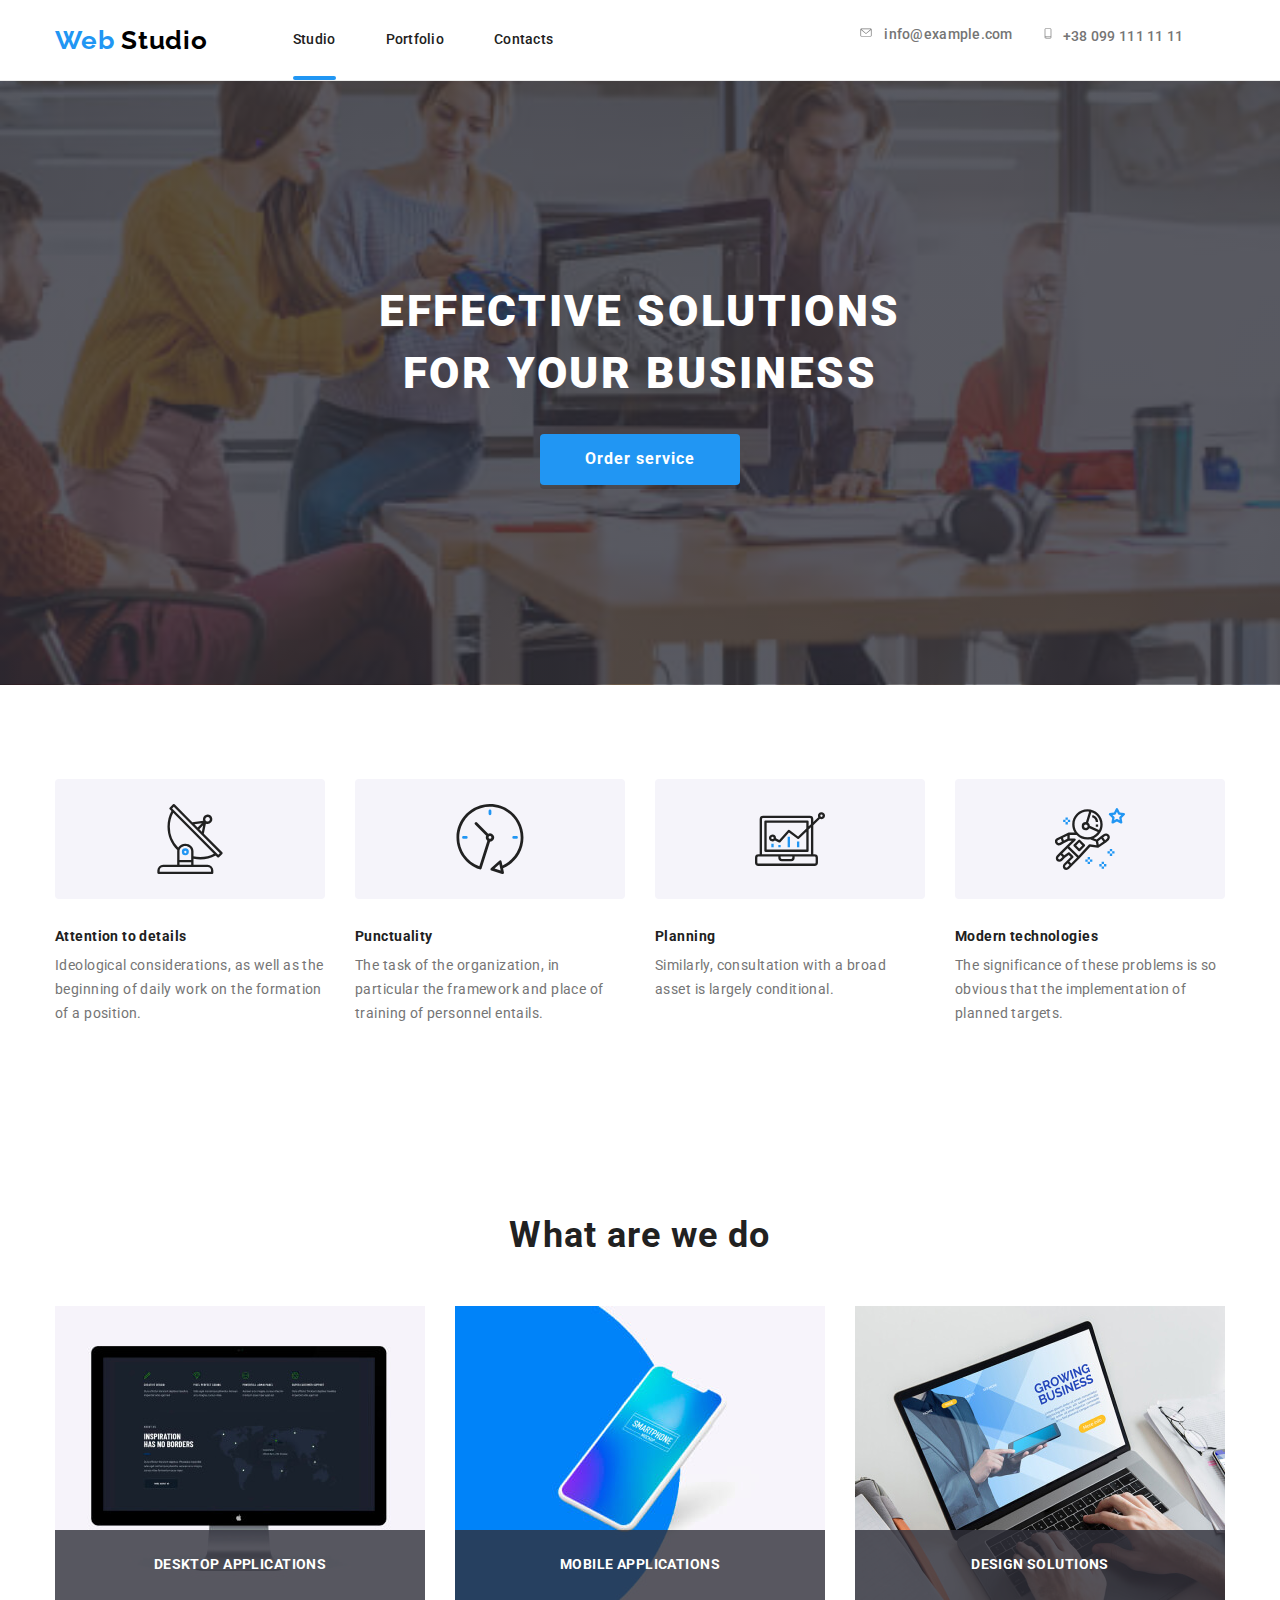
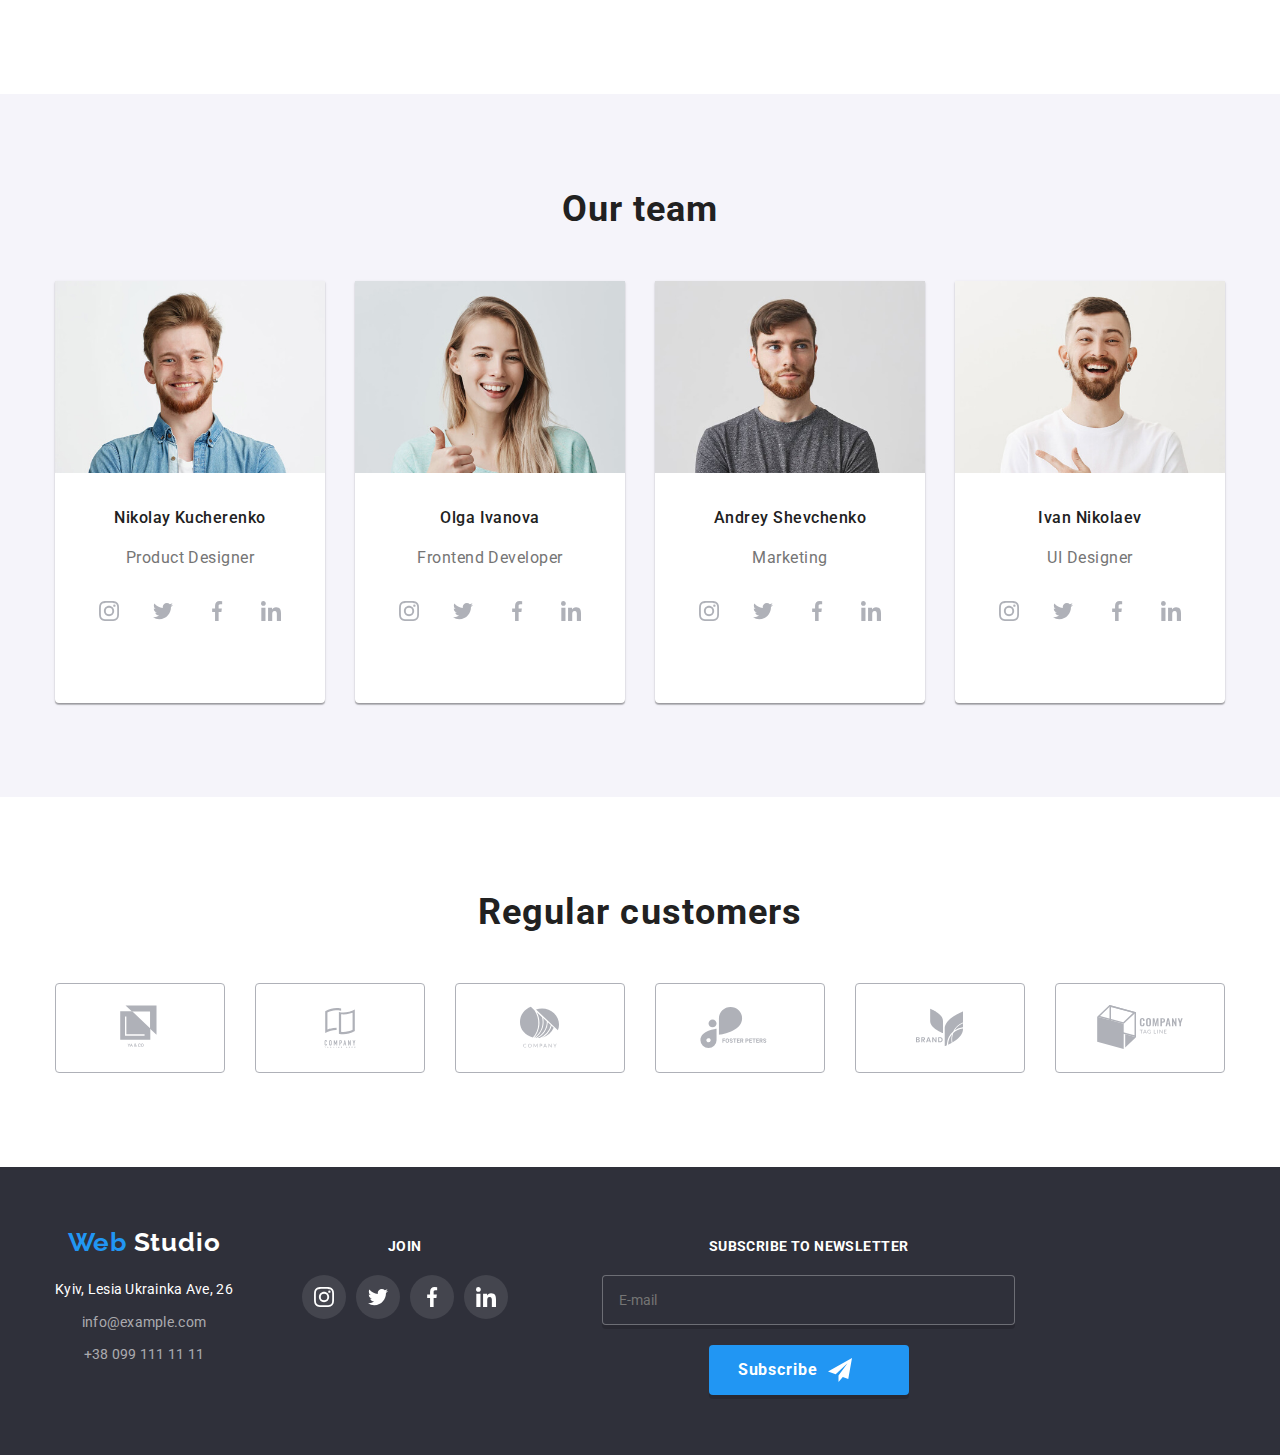
==== commit 372e7148: "add img" ====
--- a/index.html
+++ b/index.html
@@ -108,19 +108,25 @@
                 <ul class="what-we-do-list list">
                     <li class="what-we-do-item">
                         <div class="what-we-do-thumb">
-                            <img class="img" src="./images/what_we_do/we_do_1.jpg" alt="notebook" width="370" height="294">
+                            <img class="img"
+                            srcset="./images/what_we_do/desktop-applications.jpg 1x, ./images/what_we_do/desktop-applications@2x.jpg 2x"
+                            src="./images/what_we_do/desktop-applications.jpg" alt="notebook" width="370" height="294">
                             <p class="what-we-do-text description">Desktop Applications</p>
                         </div>
                     </li>
                     <li class="what-we-do-item">
                         <div class="what-we-do-thumb">
-                            <img class="img" src="./images/what_we_do/we_do_2.jpg" alt="mobile phone" width="370" height="294">
+                            <img class="img"
+                            srcset="./images/what_we_do/mobile-applications.jpg 1x, ./images/what_we_do/mobile-applications@2x.jpg 2x"
+                            src="./images/what_we_do/mobile-applications.jpg" alt="mobile phone" width="370" height="294">
                             <p class="what-we-do-text description">Mobile applications</p>
                         </div>
                     </li>
                     <li class="what-we-do-item">
                         <div class="what-we-do-thumb">
-                            <img class="img" src="./images/what_we_do/we_do_3.jpg" alt="monitor" width="370"height="294">
+                            <img class="img" 
+                            srcset="./images/what_we_do/design-solutions.jpg 1x, ./images/what_we_do/design-solutions@2x.jpg 2x"
+                            src="./images/what_we_do/design-solutions.jpg" alt="monitor" width="370"height="294">
                             <p class="what-we-do-text description">Design solutions</p>
                         </div>
                     </li>
@@ -133,7 +139,8 @@
                 <h2 class="title">Our team</h2>
                 <ul class="our-team-list list">
                     <li class="our-team-item">
-                        <img class="img our-team-img" src="./images/team/team_img_1.jpg" alt="Product Designer" width="270" height="260">
+                        <img class="img our-team-img" 
+                        src="./images/team/mobile/mobile_team_img_1.jpg" alt="Product Designer">
                         <h3 class="our-team-subtitle">Nikolay Kucherenko</h3>
                         <p class="our-team-text">Product Designer</p>
                         <ul class="list social-icon">
@@ -164,7 +171,8 @@
                         </ul>
                     </li>
                     <li class="our-team-item">
-                        <img class="img our-team-img" src="./images/team/team_img_2.jpg" alt="Frontend Developer" width="270" height="260">
+                        <img class="img our-team-img" 
+                        src="./images/team/mobile/mobile_team_img_2.jpg" alt="Frontend Developer">
                         <h3 class="our-team-subtitle">Olga Ivanova</h3>
                         <p class="our-team-text">Frontend Developer</p>
                         <ul class="list social-icon">
@@ -195,7 +203,8 @@
                         </ul>
                     </li>
                     <li class="our-team-item">
-                        <img class="img our-team-img" src="./images/team/team_img_3.jpg" alt="Marketing" width="270" height="260">
+                        <img class="img our-team-img"
+                         src="./images/team/mobile/mobile_team_img_3.jpg" alt="Marketing">
                         <h3 class="our-team-subtitle">Andrey Shevchenko</h3>
                         <p class="our-team-text">Marketing</p>
                         <ul class="list social-icon">
@@ -226,7 +235,8 @@
                         </ul>
                     </li>
                     <li class="our-team-item">
-                        <img class="img our-team-img" src="./images/team/team_img_4.jpg" alt="UI Designe" width="270" height="260">
+                        <img class="img our-team-img" 
+                        src="./images/team/mobile/mobile_team_img_4.jpg" alt="UI Designe">
                         <h3 class="our-team-subtitle">Ivan Nikolaev</h3>
                         <p class="our-team-text">UI Designer</p>
                         <ul class="list social-icon">
--- a/css/main.min.css
+++ b/css/main.min.css
@@ -1 +1 @@
-.clients-link,.social-icon-link,.social-icon,.our-nation-icon{display:flex;justify-content:center;align-items:center}.social-icon-link{width:44px;height:44px;border-radius:50%;transition:background-color 250ms cubic-bezier(0.4, 0, 0.2, 1),color 250ms cubic-bezier(0.4, 0, 0.2, 1)}.social-icon-svg{width:20px;height:20px}html{box-sizing:border-box}*,*::before,*::after{box-sizing:inherit}body{font-family:"Roboto",sans-serif;font-size:14px;letter-spacing:.03em;color:#212121;background-color:#fff}body.modal-open{overflow:hidden}.link{text-decoration:none}.list{padding:0;margin:0;list-style-type:none}.container{padding-left:15px;padding-right:15px;margin-left:auto;margin-right:auto}@media screen and (min-width: 480px){.container{width:480px}}@media screen and (min-width: 768px){.container{width:768px}}@media screen and (min-width: 1200px){.container{width:1200px}}.section{padding-top:60px;padding-bottom:60px}@media screen and (min-width: 1200px){.section{padding-top:94px;padding-bottom:94px}}.button{cursor:pointer}.img{display:block}.title{margin-top:0;margin-bottom:30px;font-weight:700;font-size:28px;line-height:1.17;text-align:center;letter-spacing:.03em;color:#212121}@media screen and (min-width: 1200px){.title{font-size:36px;margin-bottom:50px}}.logo{font-family:"Raleway",sans-serif;font-weight:700;font-size:24px;line-height:1.17;letter-spacing:.03em;color:#000}@media screen and (min-width: 768px){.logo{margin-right:81px}}@media screen and (min-width: 1200px){.logo{font-size:26px;line-height:1.19;margin-right:85px}}.logo-name-part{color:#2196f3}.backdrop{position:fixed;top:0;left:0;width:100%;height:100%;background-color:rgba(0,0,0,.2);opacity:1;transition:opacity 250ms cubic-bezier(0.4, 0, 0.2, 1);padding:93px 15px;overflow-y:scroll}@media screen and (min-width: 768px){.backdrop{padding:208px 159px}}@media screen and (min-width: 768px){.backdrop{padding:221px 536px}}.backdrop.is-hidden{opacity:0;pointer-events:none;visibility:hidden}.modal{position:absolute;top:50%;left:50%;transform:translate(-50%, -50%);min-width:450px;min-height:609px;padding:40px;border-radius:4px;background-color:#fff;box-shadow:0px 1px 3px rgba(0,0,0,.12),0px 1px 1px rgba(0,0,0,.14),0px 2px 1px rgba(0,0,0,.2);opacity:1;transition:opacity 250ms cubic-bezier(0.4, 0, 0.2, 1),transform 250ms cubic-bezier(0.4, 0, 0.2, 1)}@media screen and (min-width: 1200px){.modal{min-width:528px;min-height:581px}}.contact-form{margin-left:auto;margin-right:auto}.contact-form-title{display:block;margin-bottom:30px;font-weight:700;font-size:17px;line-height:1.17;letter-spacing:.03em;text-align:center;color:#212121}.form-field{position:relative;margin-bottom:28px}.contact-form-input{display:block;width:100%;height:40px;padding-top:14px;padding-bottom:14px;padding-left:42px}.contact-form-input,.user-comment{font-family:"Roboto",sans-serif;font-weight:400;font-size:14px;line-height:1.17;letter-spacing:.01em;border:1px solid rgba(33,33,33,.2);border-radius:4px;transition:border 250ms cubic-bezier(0.4, 0, 0.2, 1)}.form-label{position:absolute;top:50%;left:42px;transform:translateY(-50%);transition:color 250ms cubic-bezier(0.4, 0, 0.2, 1),transform 250ms cubic-bezier(0.4, 0, 0.2, 1)}.contact-form-input:focus+.form-label,.contact-form-input:not(:placeholder-shown)+.form-label{transform:translateX(-25px) translateY(-44px);color:#2196f3}.form-icon-svg{position:absolute;top:50%;left:19px;transform:translateY(-50%);display:inline-block;transition:fill 250ms cubic-bezier(0.4, 0, 0.2, 1)}.person{width:12px;height:12px}.phone{width:13px;height:13px}.email{width:15px;height:12px}.contact-form-input:focus~.form-icon-svg{fill:#2196f3}.textarea{margin-bottom:20px}.user-comment{width:100%;height:120px;resize:none;padding:12px 16px}.contact-form-input:focus,.user-comment:focus{border:none}.checkbox-icon{display:inline-block;width:16px;height:15px;margin-right:9px;border:2px solid #212121;border-radius:4px}.checkbox{position:absolute;width:1px;height:1px;margin:-1px;border:0;padding:0;clip:rect(0 0 0 0);overflow:hidden}.checkbox-field{display:flex;align-items:center}.checkbox:checked+.checkbox-icon{border-color:rgba(0,0,0,0);background-color:#2196f3;background-image:url(../images/full-check.svg);background-size:contain;background-origin:border-box}.checkbox-link{color:#2196f3}.close-bt{position:absolute;top:8px;right:8px;display:flex;justify-content:center;align-items:center;width:30px;height:30px;padding:0;border:1px solid rgba(0,0,0,.1);border-radius:50%;background-color:#fff}.close-bt-svg{width:17px;height:17px;fill:#000;transition:fill 250ms cubic-bezier(0.4, 0, 0.2, 1)}.close-bt:hover .close-bt-svg{fill:#2196f3}.menu-button{display:inline-flex;margin:0;padding:0;margin-left:auto;border:none;background-color:rgba(0,0,0,0)}@media screen and (min-width: 768px){.menu-button{display:none}}.menu-button .icon-cross{display:none}.menu-button.is-open .icon-cross{display:block}.menu-button.is-open .icon-menu{display:none}.menu-container{background-color:#fff;text-align:center}.menu-container.is-open{display:block}@media screen and (max-width: 767px){.menu-container{display:none;position:absolute;top:100%;left:0;width:100%;padding-top:60px;padding-bottom:60px;box-shadow:0px 4px 8px rgba(0,0,0,.04),0px 2px 4px rgba(0,0,0,.08),0px 1px 3px rgba(0,0,0,.16)}}@media screen and (min-width: 768px){.menu-container{display:flex;align-items:center}}.header{position:relative;border-bottom:1px solid #ececec}@media screen and (max-width: 767px){.header{padding-top:10px;padding-bottom:10px}}.header>.container{display:flex;align-items:center}@media screen and (max-width: 767px){.navigation{margin-bottom:60px}}@media screen and (min-width: 768px){.navigation{margin-right:84px}}@media screen and (min-width: 1200px){.navigation{margin-right:305px}}@media screen and (min-width: 768px){.navigation-list{display:flex;align-items:center}}@media screen and (max-width: 767px){.navigation-item:not(:last-child){margin-bottom:30px}}@media screen and (min-width: 768px){.navigation-item:not(:last-child){margin-right:50px}}.navigation-link{color:#212121}@media screen and (max-width: 767px){.navigation-link{padding-top:10px;padding-bottom:10px}}@media screen and (min-width: 768px){.navigation-link{padding-top:32px;padding-bottom:32px}}.contact{margin-bottom:10px}@media screen and (min-width: 1200px){.contact{display:flex}}@media screen and (max-width: 767px){.contact-item:not(:last-child){margin-bottom:16px}}@media screen and (max-width: 1199px){.contact-item:not(:last-child){margin-bottom:10px}}@media screen and (min-width: 1200px){.contact-item:not(:last-child){margin-right:30px}}.contact-tel-link,.contact-mail-link{color:#757575}.navigation-link,.contact-mail-link,.contact-tel-link{letter-spacing:.02em;font-weight:500;display:inline-block;transition:color 250ms cubic-bezier(0.4, 0, 0.2, 1)}@media screen and (max-width: 767px){.navigation-link,.contact-mail-link,.contact-tel-link{font-size:18px;line-height:1.16}}@media screen and (min-width: 768px){.navigation-link,.contact-mail-link,.contact-tel-link{font-size:14px;line-height:1.14}}.navigation-link:hover,.navigation-link:focus,.contact-mail-link:hover,.contact-mail-link:focus,.contact-tel-link:hover,.contact-tel-link:focus{color:#2196f3}.studio-link{position:relative}.studio-link::after{position:absolute;left:0;bottom:0;content:"";display:block;width:100%;height:4px;border-radius:2px;background-color:#2196f3}.contact-icon-svg{margin-right:10px;fill:#757575;transition:color 250ms cubic-bezier(0.4, 0, 0.2, 1)}.contact-mail-link:hover .contact-icon-svg,.contact-tel-link:hover .contact-icon-svg,.contact-mail-link:focus .contact-icon-svg,.contact-tel-link:focus .contact-icon-svg{fill:#2196f3}.hero{text-align:center;padding-top:118px;padding-bottom:118px;max-width:1600px;height:400px;margin-left:auto;margin-right:auto;background-color:#212121;background-repeat:no-repeat;background-image:linear-gradient(to right, rgba(47, 48, 58, 0.8), rgba(47, 48, 58, 0.8)),url(../images/hero-img.jpg)}@media screen and (min-width: 768px){.hero{height:400px}}@media screen and (min-width: 1200px){.hero{height:600px;padding-top:200px;padding-bottom:200px}}.hero-title{margin-top:0;margin-bottom:30px;font-weight:900;font-size:26px;line-height:1.61;letter-spacing:.06em;text-transform:uppercase;color:#fff}@media screen and (min-width: 1200px){.hero-title{font-size:44px;line-height:1.4}}.hero-button{display:block;min-width:200px;padding:10px 32px;margin-left:auto;margin-right:auto;font-weight:700;font-size:16px;line-height:1.9;text-align:center;letter-spacing:.06em;color:#fff;background-color:#2196f3;border:none;border-radius:4px;box-shadow:0px 4px rgba(0,0,0,.15)}.our-nations-subtitle{font-weight:700;line-height:1.14;margin-bottom:10px;text-align:center;color:#212121}@media screen and (min-width: 767px){.our-nations-subtitle{text-align:left}}.description{line-height:1.71;color:#757575;margin-bottom:0}.our-nations-subtitle,.description{font-size:14px;letter-spacing:.03em;margin-top:0}@media screen and (min-width: 768px){.our-nations-list{display:flex;flex-wrap:wrap;margin:-15px}}@media screen and (min-width: 768px){.our-nations-item{margin:15px;flex-basis:calc((100% - 60px)/2)}}@media screen and (min-width: 1200px){.our-nations-item{flex-basis:calc((100% - 120px)/4)}}@media screen and (max-width: 767px){.our-nations-item:not(:last-child){margin-bottom:30px}}.our-nation-icon{height:120px;background-color:#f5f4fa;margin-bottom:30px;border-radius:4px}.our-nation-icon-svg{width:70px;height:70px}@media screen and (max-width: 1199px){.what-we-do{display:none}}.what-we-do-list{display:flex}.what-we-do-item:not(:last-child){margin-right:30px}.what-we-do-thumb{position:relative}.what-we-do-text{position:absolute;bottom:0;left:0;width:100%;padding-top:27px;padding-bottom:27px;font-weight:700;line-height:1.14;text-align:center;text-transform:uppercase;color:#fff;background-color:rgba(47,48,58,.8)}.our-team{background-color:#f5f4fa}@media screen and (min-width: 768px){.our-team-list{display:flex;flex-wrap:wrap;margin:-15px}}.our-team-item{height:482px;background-color:#fff;box-shadow:0px 1px 3px rgba(0,0,0,.12),0px 1px 1px rgba(0,0,0,.14),0px 2px 1px rgba(0,0,0,.2);border-radius:0px 0px 4px 4px}@media screen and (min-width: 768px){.our-team-item{margin:15px;flex-basis:calc((100% - 60px)/2)}}@media screen and (min-width: 1200px){.our-team-item{height:422px;flex-basis:calc((100% - 120px)/4)}}@media screen and (max-width: 767px){.our-team-item:not(:last-child){margin-bottom:30px}}.our-team-subtitle{margin-bottom:10px;margin-top:30px}.our-team-subtitle,.our-team-text{font-weight:500;font-size:16px;line-height:1.9;text-align:center;letter-spacing:.03em}.our-team-text{font-weight:400;color:#757575;margin-bottom:16px;margin-top:0}.social-icon-item:not(:last-child){margin-right:10px}.social-icon-link:hover,.social-icon-link:focus{background-color:#2196f3}.social-icon-link:hover .social-icon-svg,.social-icon-link:focus .social-icon-svg{fill:#fff}.social-icon-svg{fill:#afb1b8}.clients-list{display:flex;flex-wrap:wrap;margin:-15px}@media screen and (max-width: 767px){.clients-item{margin:15px;flex-basis:calc((100% - 60px)/2)}}@media screen and (min-width: 768px){.clients-item{margin:15px;flex-basis:calc((100% - 90px)/3)}}@media screen and (min-width: 1200px){.clients-item{margin:15px;flex-basis:calc((100% - 180px)/6)}}.clients-link{height:90px;border:1px solid #afb1b8;border-radius:4px;transition:color 250ms cubic-bezier(0.4, 0, 0.2, 1)}.clients-icon{fill:#afb1b8}.clients-link:hover .clients-icon,.clients-link:focus .clients-icon{fill:#2196f3}.footer-page{background-color:#2f303a}.footer-page .container{padding-top:60px;padding-bottom:60px;text-align:center}@media screen and (min-width: 1200px){.footer-page .container{display:flex;align-items:baseline}}@media screen and (min-width: 1200px){.footer-addres{margin-right:69px}}.footer-logo{display:block;margin-bottom:20px;font-family:"Raleway";font-weight:700;font-size:26px;line-height:1.19;letter-spacing:.03em;color:#000}.addres{font-style:normal;display:block;font-weight:400;font-size:14px;line-height:1.71;letter-spacing:.02em}@media screen and (max-width: 767px){.addres{margin-bottom:60px}}.addres-item:not(:last-child){margin-bottom:9px}.addres-link{color:#fff;transition:color 250ms cubic-bezier(0.4, 0, 0.2, 1)}.addres-link:hover,.addres-link:focus{color:#2196f3}.contact-mail-link-footer,.contact-tel-link-footer{color:rgba(255,255,255,.6);transition:color 250ms cubic-bezier(0.4, 0, 0.2, 1)}.contact-mail-link-footer:hover,.contact-mail-link-footer:focus,.contact-tel-link-footer:hover,.contact-tel-link-footer:focus{color:#2196f3}.social-link-footer{transition:background-color 250ms cubic-bezier(0.4, 0, 0.2, 1)}.social-icon-svg-footer{fill:#fff}.footer-social-icon{background-color:rgba(255,255,255,.1);border-radius:50%}@media screen and (max-width: 767px){.footer-join{margin-bottom:60px}}@media screen and (min-width: 1200px){.footer-join{margin-right:94px}}.join{display:block;margin-bottom:20px;font-weight:700;font-size:14px;line-height:1.14;letter-spacing:.03em;color:#fff;text-transform:uppercase}.logo-accent-footer{color:#fff}.text-footer{margin-top:0;margin-bottom:20px;font-weight:700;font-size:14px;line-height:1.14;letter-spacing:.03em;text-transform:uppercase;color:#fff}.contact-form-input-footer{width:100%;padding-top:16px;padding-left:16px;padding-bottom:16px;margin-bottom:20px;border:1px solid rgba(255,255,255,.3);border-radius:4px;box-shadow:0px 4px rgba(0,0,0,.15);background-color:#2f303a}@media screen and (min-width: 1200px){.contact-form-input-footer{margin-right:12px}}.contact-form-input-footer:fokus,.contact-form-input-footer:hover{outline:none;border:1px solid #2196f3;border-radius:4px}.button-sb{display:inline-flex;align-items:center;width:200px;padding-top:10px;padding-left:29px;padding-bottom:10px;background-color:#2196f3;color:#fff;font-weight:700;font-size:16px;line-height:1.9;letter-spacing:.06em;border:none;border-radius:4px;box-shadow:0px 4px rgba(0,0,0,.15);cursor:pointer}.icon-send{margin-left:10px}/*# sourceMappingURL=main.min.css.map */+.clients-link,.social-icon-link,.social-icon,.our-nation-icon{display:flex;justify-content:center;align-items:center}.social-icon-link{width:44px;height:44px;border-radius:50%;transition:background-color 250ms cubic-bezier(0.4, 0, 0.2, 1),color 250ms cubic-bezier(0.4, 0, 0.2, 1)}.social-icon-svg{width:20px;height:20px}html{box-sizing:border-box}*,*::before,*::after{box-sizing:inherit}body{font-family:"Roboto",sans-serif;font-size:14px;letter-spacing:.03em;color:#212121;background-color:#fff}body.modal-open{overflow:hidden}.link{text-decoration:none}.list{padding:0;margin:0;list-style-type:none}.container{padding-left:15px;padding-right:15px;margin-left:auto;margin-right:auto}@media screen and (min-width: 480px){.container{width:480px}}@media screen and (min-width: 768px){.container{width:768px}}@media screen and (min-width: 1200px){.container{width:1200px}}.section{padding-top:60px;padding-bottom:60px}@media screen and (min-width: 1200px){.section{padding-top:94px;padding-bottom:94px}}.button{cursor:pointer}.img{display:block;max-width:100%;height:auto}.title{margin-top:0;margin-bottom:30px;font-weight:700;font-size:28px;line-height:1.17;text-align:center;letter-spacing:.03em;color:#212121}@media screen and (min-width: 1200px){.title{font-size:36px;margin-bottom:50px}}.logo{font-family:"Raleway",sans-serif;font-weight:700;font-size:24px;line-height:1.17;letter-spacing:.03em;color:#000}@media screen and (min-width: 768px){.logo{margin-right:81px}}@media screen and (min-width: 1200px){.logo{font-size:26px;line-height:1.19;margin-right:85px}}.logo-name-part{color:#2196f3}.backdrop{position:fixed;top:0;left:0;width:100%;height:100%;background-color:rgba(0,0,0,.2);opacity:1;visibility:visible;pointer-events:initial;transition:opacity 250ms cubic-bezier(0.4, 0, 0.2, 1) visibility 250ms cubic-bezier(0.4, 0, 0.2, 1);padding:93px 15px;overflow-y:scroll}@media screen and (min-width: 768px){.backdrop{padding:208px 159px}}@media screen and (min-width: 768px){.backdrop{padding:221px 536px}}.backdrop.is-hidden{opacity:0;pointer-events:none;visibility:hidden}.modal{position:absolute;top:50%;left:50%;transform:translate(-50%, -50%);min-width:450px;min-height:609px;padding:40px;border-radius:4px;background-color:#fff;box-shadow:0px 1px 3px rgba(0,0,0,.12),0px 1px 1px rgba(0,0,0,.14),0px 2px 1px rgba(0,0,0,.2);opacity:1;transition:opacity 250ms cubic-bezier(0.4, 0, 0.2, 1),transform 250ms cubic-bezier(0.4, 0, 0.2, 1)}@media screen and (min-width: 1200px){.modal{min-width:528px;min-height:581px}}.contact-form{margin-left:auto;margin-right:auto}.contact-form-title{display:block;margin-bottom:30px;font-weight:700;font-size:17px;line-height:1.17;letter-spacing:.03em;text-align:center;color:#212121}.form-field{position:relative;margin-bottom:28px}.contact-form-input{display:block;width:100%;height:40px;padding-top:14px;padding-bottom:14px;padding-left:42px}.contact-form-input,.user-comment{font-family:"Roboto",sans-serif;font-weight:400;font-size:14px;line-height:1.17;letter-spacing:.01em;border:1px solid rgba(33,33,33,.2);border-radius:4px;transition:border 250ms cubic-bezier(0.4, 0, 0.2, 1)}.form-label{position:absolute;top:50%;left:42px;transform:translateY(-50%);transition:color 250ms cubic-bezier(0.4, 0, 0.2, 1),transform 250ms cubic-bezier(0.4, 0, 0.2, 1)}.contact-form-input:focus+.form-label,.contact-form-input:not(:placeholder-shown)+.form-label{transform:translateX(-25px) translateY(-44px);color:#2196f3}.form-icon-svg{position:absolute;top:50%;left:19px;transform:translateY(-50%);display:inline-block;transition:fill 250ms cubic-bezier(0.4, 0, 0.2, 1)}.person{width:12px;height:12px}.phone{width:13px;height:13px}.email{width:15px;height:12px}.contact-form-input:focus~.form-icon-svg{fill:#2196f3}.textarea{margin-bottom:20px}.user-comment{width:100%;height:120px;resize:none;padding:12px 16px}.contact-form-input:focus,.user-comment:focus{border:none}.checkbox-icon{display:inline-block;width:16px;height:15px;margin-right:9px;border:2px solid #212121;border-radius:4px}.checkbox{position:absolute;width:1px;height:1px;margin:-1px;border:0;padding:0;clip:rect(0 0 0 0);overflow:hidden}.checkbox-field{display:flex;align-items:center}.checkbox:checked+.checkbox-icon{border-color:rgba(0,0,0,0);background-color:#2196f3;background-image:url(../images/full-check.svg);background-size:contain;background-origin:border-box}.checkbox-link{color:#2196f3}.close-bt{position:absolute;top:8px;right:8px;display:flex;justify-content:center;align-items:center;width:30px;height:30px;padding:0;border:1px solid rgba(0,0,0,.1);border-radius:50%;background-color:#fff}.close-bt-svg{width:17px;height:17px;fill:#000;transition:fill 250ms cubic-bezier(0.4, 0, 0.2, 1)}.close-bt:hover .close-bt-svg{fill:#2196f3}.menu-button{display:inline-flex;margin:0;padding:0;margin-left:auto;border:none;background-color:rgba(0,0,0,0)}@media screen and (min-width: 768px){.menu-button{display:none}}.menu-button .icon-cross{display:none}.menu-button.is-open .icon-cross{display:block}.menu-button.is-open .icon-menu{display:none}.menu-container{background-color:#fff;text-align:center}.menu-container.is-open{display:block}@media screen and (max-width: 767px){.menu-container{display:none;position:absolute;top:100%;left:0;width:100%;padding-top:60px;padding-bottom:60px;box-shadow:0px 4px 8px rgba(0,0,0,.04),0px 2px 4px rgba(0,0,0,.08),0px 1px 3px rgba(0,0,0,.16)}}@media screen and (min-width: 768px){.menu-container{display:flex;align-items:center}}.header{position:relative;border-bottom:1px solid #ececec}@media screen and (max-width: 767px){.header{padding-top:10px;padding-bottom:10px}}.header>.container{display:flex;align-items:center}@media screen and (max-width: 767px){.navigation{margin-bottom:60px}}@media screen and (min-width: 768px){.navigation{margin-right:84px}}@media screen and (min-width: 1200px){.navigation{margin-right:305px}}@media screen and (min-width: 768px){.navigation-list{display:flex;align-items:center}}@media screen and (max-width: 767px){.navigation-item:not(:last-child){margin-bottom:30px}}@media screen and (min-width: 768px){.navigation-item:not(:last-child){margin-right:50px}}.navigation-link{color:#212121}@media screen and (max-width: 767px){.navigation-link{padding-top:10px;padding-bottom:10px}}@media screen and (min-width: 768px){.navigation-link{padding-top:32px;padding-bottom:32px}}.contact{margin-bottom:10px}@media screen and (min-width: 1200px){.contact{display:flex}}@media screen and (max-width: 767px){.contact-item:not(:last-child){margin-bottom:16px}}@media screen and (max-width: 1199px){.contact-item:not(:last-child){margin-bottom:10px}}@media screen and (min-width: 1200px){.contact-item:not(:last-child){margin-right:30px}}.contact-tel-link,.contact-mail-link{color:#757575}.navigation-link,.contact-mail-link,.contact-tel-link{letter-spacing:.02em;font-weight:500;display:inline-block;transition:color 250ms cubic-bezier(0.4, 0, 0.2, 1)}@media screen and (max-width: 767px){.navigation-link,.contact-mail-link,.contact-tel-link{font-size:18px;line-height:1.16}}@media screen and (min-width: 768px){.navigation-link,.contact-mail-link,.contact-tel-link{font-size:14px;line-height:1.14}}.navigation-link:hover,.navigation-link:focus,.contact-mail-link:hover,.contact-mail-link:focus,.contact-tel-link:hover,.contact-tel-link:focus{color:#2196f3}.studio-link{position:relative}.studio-link::after{position:absolute;left:0;bottom:0;content:"";display:block;width:100%;height:4px;border-radius:2px;background-color:#2196f3}.contact-icon-svg{margin-right:10px;fill:#757575;transition:color 250ms cubic-bezier(0.4, 0, 0.2, 1)}.contact-mail-link:hover .contact-icon-svg,.contact-tel-link:hover .contact-icon-svg,.contact-mail-link:focus .contact-icon-svg,.contact-tel-link:focus .contact-icon-svg{fill:#2196f3}.hero{text-align:center;padding-top:118px;padding-bottom:118px;margin-left:auto;margin-right:auto;background-color:#212121;background-image:linear-gradient(to right, rgba(47, 48, 58, 0.8), rgba(47, 48, 58, 0.8)),url(../images/hero/mobile-hero.jpg);background-position:center;background-size:cover}@media screen and (min-width: 1200px){.hero{padding-top:200px;padding-bottom:200px}}.hero-title{margin-top:0;margin-bottom:30px;font-weight:900;font-size:26px;line-height:1.61;letter-spacing:.06em;text-transform:uppercase;color:#fff}@media screen and (min-width: 1200px){.hero-title{font-size:44px;line-height:1.4}}.hero-button{display:block;min-width:200px;padding:10px 32px;margin-left:auto;margin-right:auto;font-weight:700;font-size:16px;line-height:1.9;text-align:center;letter-spacing:.06em;color:#fff;background-color:#2196f3;border:none;border-radius:4px;box-shadow:0px 4px rgba(0,0,0,.15)}.our-nations-subtitle{font-weight:700;line-height:1.14;margin-bottom:10px;text-align:center;color:#212121}@media screen and (min-width: 767px){.our-nations-subtitle{text-align:left}}.description{line-height:1.71;color:#757575;margin-bottom:0}.our-nations-subtitle,.description{font-size:14px;letter-spacing:.03em;margin-top:0}@media screen and (min-width: 768px){.our-nations-list{display:flex;flex-wrap:wrap;margin:-15px}}@media screen and (min-width: 768px){.our-nations-item{margin:15px;flex-basis:calc((100% - 60px)/2)}}@media screen and (min-width: 1200px){.our-nations-item{flex-basis:calc((100% - 120px)/4)}}@media screen and (max-width: 767px){.our-nations-item:not(:last-child){margin-bottom:30px}}.our-nation-icon{height:120px;background-color:#f5f4fa;margin-bottom:30px;border-radius:4px}.our-nation-icon-svg{width:70px;height:70px}@media screen and (max-width: 1199px){.what-we-do{display:none}}.what-we-do-list{display:flex}.what-we-do-item:not(:last-child){margin-right:30px}.what-we-do-thumb{position:relative}.what-we-do-text{position:absolute;bottom:0;left:0;width:100%;padding-top:27px;padding-bottom:27px;font-weight:700;line-height:1.14;text-align:center;text-transform:uppercase;color:#fff;background-color:rgba(47,48,58,.8)}.our-team{background-color:#f5f4fa}@media screen and (min-width: 768px){.our-team-list{display:flex;flex-wrap:wrap;margin:-15px}}.our-team-item{height:482px;background-color:#fff;box-shadow:0px 1px 3px rgba(0,0,0,.12),0px 1px 1px rgba(0,0,0,.14),0px 2px 1px rgba(0,0,0,.2);border-radius:0px 0px 4px 4px}@media screen and (min-width: 768px){.our-team-item{margin:15px;flex-basis:calc((100% - 60px)/2)}}@media screen and (min-width: 1200px){.our-team-item{height:422px;flex-basis:calc((100% - 120px)/4)}}@media screen and (max-width: 767px){.our-team-item:not(:last-child){margin-bottom:30px}}.our-team-subtitle{margin-bottom:10px;margin-top:30px}.our-team-subtitle,.our-team-text{font-weight:500;font-size:16px;line-height:1.9;text-align:center;letter-spacing:.03em}.our-team-text{font-weight:400;color:#757575;margin-bottom:16px;margin-top:0}.social-icon-item:not(:last-child){margin-right:10px}.social-icon-link:hover,.social-icon-link:focus{background-color:#2196f3}.social-icon-link:hover .social-icon-svg,.social-icon-link:focus .social-icon-svg{fill:#fff}.social-icon-svg{fill:#afb1b8}.clients-list{display:flex;flex-wrap:wrap;margin:-15px}@media screen and (max-width: 767px){.clients-item{margin:15px;flex-basis:calc((100% - 60px)/2)}}@media screen and (min-width: 768px){.clients-item{margin:15px;flex-basis:calc((100% - 90px)/3)}}@media screen and (min-width: 1200px){.clients-item{margin:15px;flex-basis:calc((100% - 180px)/6)}}.clients-link{height:90px;border:1px solid #afb1b8;border-radius:4px;transition:color 250ms cubic-bezier(0.4, 0, 0.2, 1)}.clients-icon{fill:#afb1b8}.clients-link:hover .clients-icon,.clients-link:focus .clients-icon{fill:#2196f3}.footer-page{background-color:#2f303a}.footer-page .container{padding-top:60px;padding-bottom:60px;text-align:center}@media screen and (min-width: 1200px){.footer-page .container{display:flex;align-items:baseline}}@media screen and (min-width: 1200px){.footer-addres{margin-right:69px}}.footer-logo{display:block;margin-bottom:20px;font-family:"Raleway";font-weight:700;font-size:26px;line-height:1.19;letter-spacing:.03em;color:#000}.addres{font-style:normal;display:block;font-weight:400;font-size:14px;line-height:1.71;letter-spacing:.02em}@media screen and (max-width: 767px){.addres{margin-bottom:60px}}.addres-item:not(:last-child){margin-bottom:9px}.addres-link{color:#fff;transition:color 250ms cubic-bezier(0.4, 0, 0.2, 1)}.addres-link:hover,.addres-link:focus{color:#2196f3}.contact-mail-link-footer,.contact-tel-link-footer{color:rgba(255,255,255,.6);transition:color 250ms cubic-bezier(0.4, 0, 0.2, 1)}.contact-mail-link-footer:hover,.contact-mail-link-footer:focus,.contact-tel-link-footer:hover,.contact-tel-link-footer:focus{color:#2196f3}.social-link-footer{transition:background-color 250ms cubic-bezier(0.4, 0, 0.2, 1)}.social-icon-svg-footer{fill:#fff}.footer-social-icon{background-color:rgba(255,255,255,.1);border-radius:50%}@media screen and (max-width: 767px){.footer-join{margin-bottom:60px}}@media screen and (min-width: 1200px){.footer-join{margin-right:94px}}.join{display:block;margin-bottom:20px;font-weight:700;font-size:14px;line-height:1.14;letter-spacing:.03em;color:#fff;text-transform:uppercase}.logo-accent-footer{color:#fff}.text-footer{margin-top:0;margin-bottom:20px;font-weight:700;font-size:14px;line-height:1.14;letter-spacing:.03em;text-transform:uppercase;color:#fff}.contact-form-input-footer{width:100%;padding-top:16px;padding-left:16px;padding-bottom:16px;margin-bottom:20px;border:1px solid rgba(255,255,255,.3);border-radius:4px;box-shadow:0px 4px rgba(0,0,0,.15);background-color:#2f303a}@media screen and (min-width: 1200px){.contact-form-input-footer{margin-right:12px}}.contact-form-input-footer:fokus,.contact-form-input-footer:hover{outline:none;border:1px solid #2196f3;border-radius:4px}.button-sb{display:inline-flex;align-items:center;width:200px;padding-top:10px;padding-left:29px;padding-bottom:10px;background-color:#2196f3;color:#fff;font-weight:700;font-size:16px;line-height:1.9;letter-spacing:.06em;border:none;border-radius:4px;box-shadow:0px 4px rgba(0,0,0,.15);cursor:pointer}.icon-send{margin-left:10px}/*# sourceMappingURL=main.min.css.map */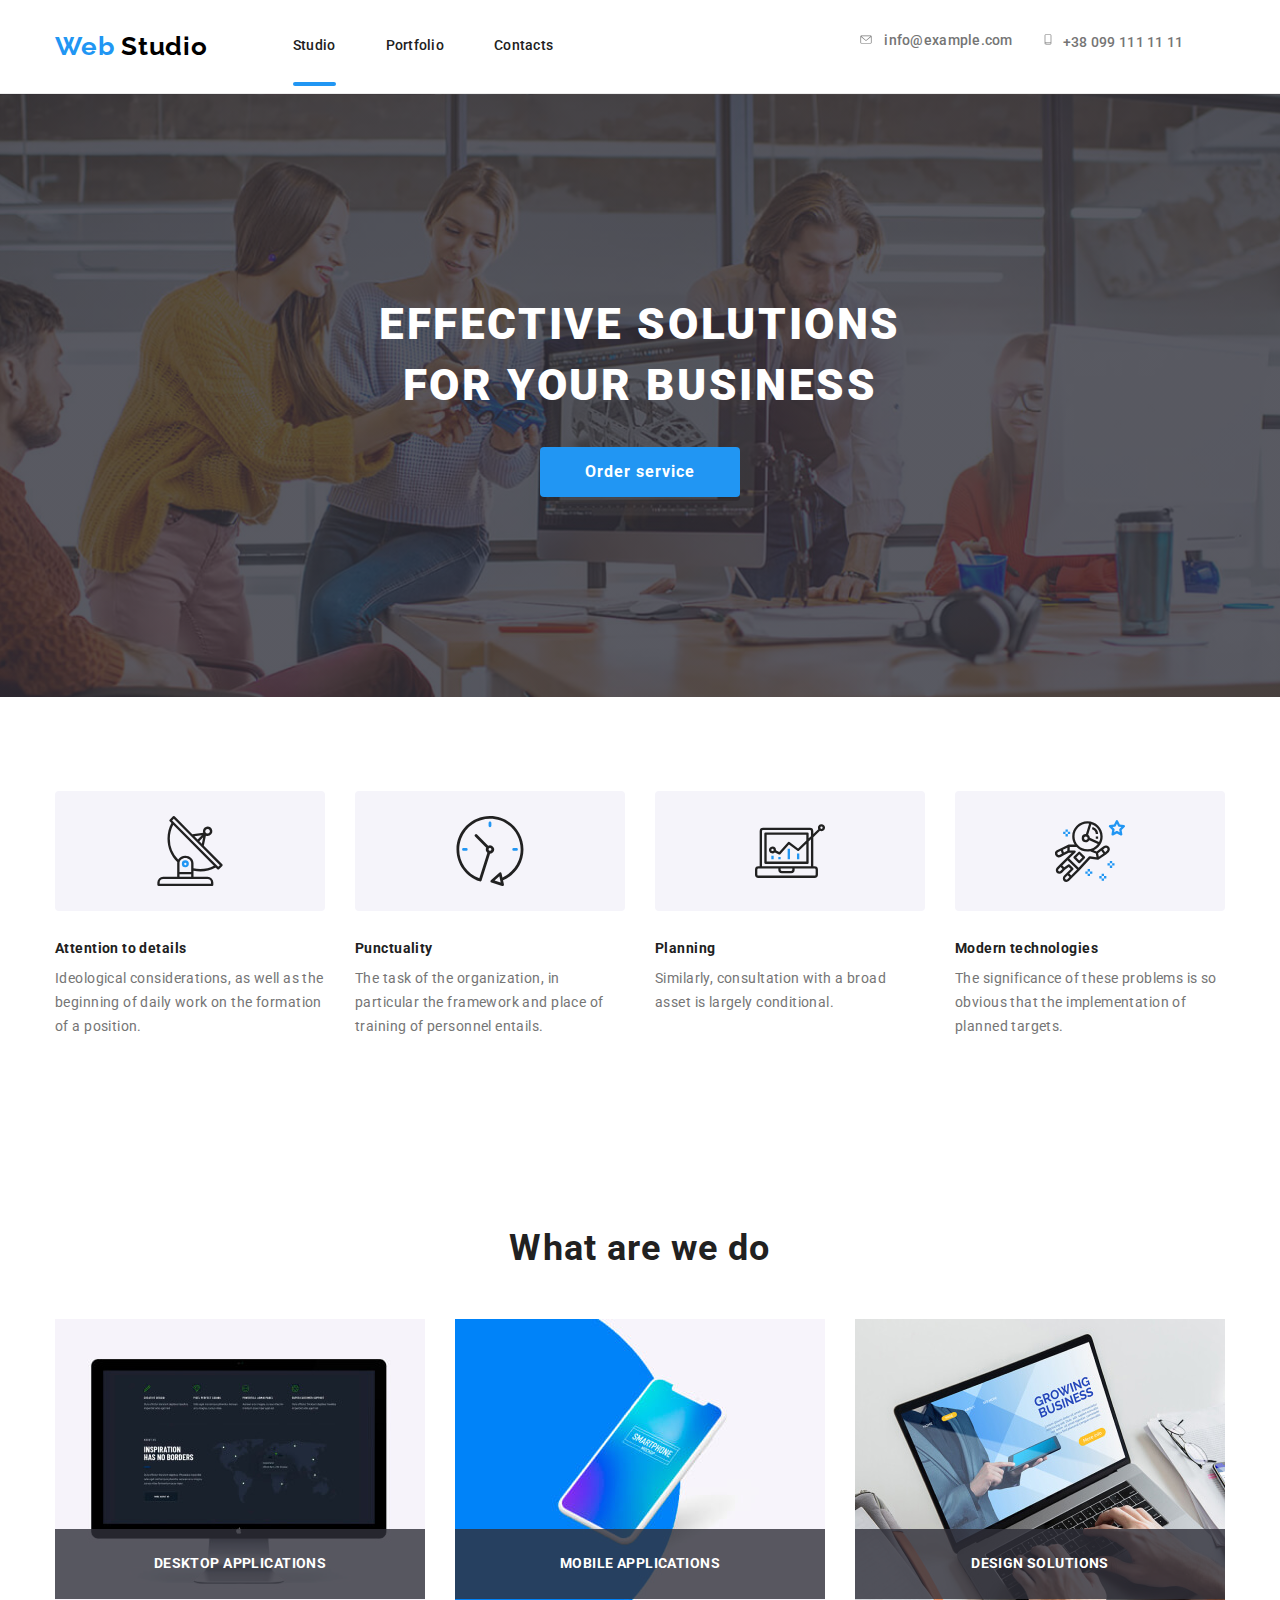
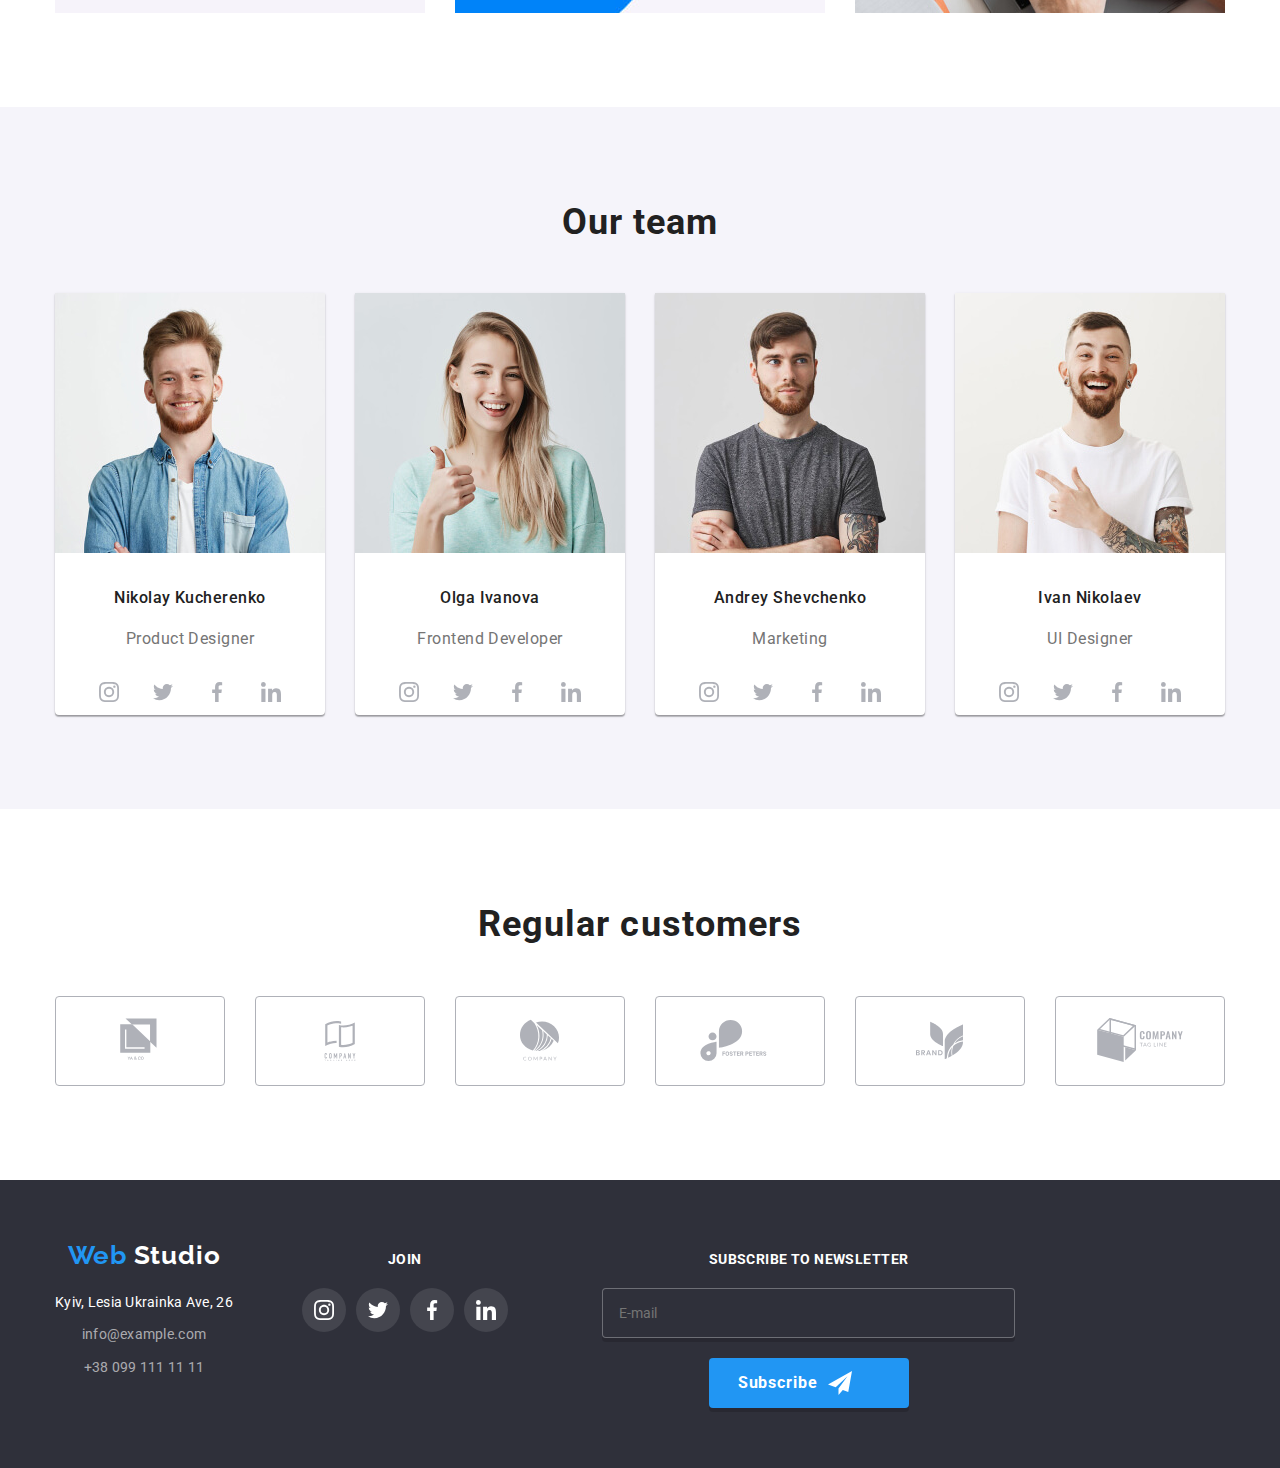
==== commit 8ca89a97: "add images in portfolio (mobile,tablet,desktop version) and hero" ====
--- a/index.html
+++ b/index.html
@@ -139,8 +139,22 @@
                 <h2 class="title">Our team</h2>
                 <ul class="our-team-list list">
                     <li class="our-team-item">
-                        <img class="img our-team-img" 
-                        src="./images/team/mobile/mobile_team_img_1.jpg" alt="Product Designer">
+                        <picture> 
+                            <source srcset="
+                                ./images/team/mobile/mobile_team_img_1.jpg 1x,
+                                ./images/team/mobile/mobile_team_img_1@2x.jpg 2x
+                                " media="(max-width: 767px)" />
+                            <source srcset="
+                                ./images/team/desktop/team_img_1.jpg 1x,
+                                ./images/team/desktop/team_img_1@2x.jpg 2x
+                                " media="(min-width: 1200px)" />
+                            <source srcset="
+                                ./images/team/tablet/tablet_team_img_1.jpg 1x,
+                                ./images/team/tablet/tablet_team_img_1@2x.jpg 2x
+                                " media="(min-width: 768px)" />
+                            <img 
+                            class="img our-team-img" src="./images/team/mobile/mobile_team_img_1.jpg" alt="Product Designer">
+                        </picture>
                         <h3 class="our-team-subtitle">Nikolay Kucherenko</h3>
                         <p class="our-team-text">Product Designer</p>
                         <ul class="list social-icon">
@@ -171,8 +185,21 @@
                         </ul>
                     </li>
                     <li class="our-team-item">
-                        <img class="img our-team-img" 
-                        src="./images/team/mobile/mobile_team_img_2.jpg" alt="Frontend Developer">
+                        <picture>
+                            <source srcset="
+                                ./images/team/mobile/mobile_team_img_2.jpg 1x,
+                                ./images/team/mobile/mobile_team_img_2@2x.jpg 2x
+                                " media="(max-width: 767px)" />
+                            <source srcset="
+                                ./images/team/desktop/team_img_2.jpg 1x,
+                                ./images/team/desktop/team_img_2@2x.jpg 2x
+                                " media="(min-width: 1200px)" />
+                            <source srcset="
+                                ./images/team/tablet/tablet_team_img_2.jpg 1x,
+                                ./images/team/tablet/tablet_team_img_2@2x.jpg 2x
+                                " media="(min-width: 768px)" />
+                            <img class="img our-team-img" src="./images/team/mobile/mobile_team_img_2.jpg" alt="Frontend Developer">  
+                        </picture>
                         <h3 class="our-team-subtitle">Olga Ivanova</h3>
                         <p class="our-team-text">Frontend Developer</p>
                         <ul class="list social-icon">
@@ -203,8 +230,21 @@
                         </ul>
                     </li>
                     <li class="our-team-item">
-                        <img class="img our-team-img"
-                         src="./images/team/mobile/mobile_team_img_3.jpg" alt="Marketing">
+                        <picture>
+                            <source srcset="
+                                ./images/team/mobile/mobile_team_img_3.jpg 1x,
+                                ./images/team/mobile/mobile_team_img_3@2x.jpg 2x
+                                " media="(max-width: 767px)" />
+                            <source srcset="
+                                ./images/team/desktop/team_img_3.jpg 1x,
+                                ./images/team/desktop/team_img_3@2x.jpg 2x
+                                " media="(min-width: 1200px)" />
+                            <source srcset="
+                                ./images/team/tablet/tablet_team_img_3.jpg 1x,
+                                ./images/team/tablet/tablet_team_img_3@2x.jpg 2x
+                                " media="(min-width: 768px)" />
+                            <img class="img our-team-img" src="./images/team/mobile/mobile_team_img_3.jpg" alt="Marketing">
+                        </picture>
                         <h3 class="our-team-subtitle">Andrey Shevchenko</h3>
                         <p class="our-team-text">Marketing</p>
                         <ul class="list social-icon">
@@ -235,8 +275,21 @@
                         </ul>
                     </li>
                     <li class="our-team-item">
-                        <img class="img our-team-img" 
-                        src="./images/team/mobile/mobile_team_img_4.jpg" alt="UI Designe">
+                        <picture>
+                            <source srcset="
+                                ./images/team/mobile/mobile_team_img_4.jpg 1x,
+                                ./images/team/mobile/mobile_team_img_4@2x.jpg 2x
+                                " media="(max-width: 767px)" />
+                            <source srcset="
+                                ./images/team/desktop/team_img_4.jpg 1x,
+                                ./images/team/desktop/team_img_4@2x.jpg 2x
+                                " media="(min-width: 1200px)" />
+                            <source srcset="
+                                ./images/team/tablet/tablet_team_img_4.jpg 1x,
+                                ./images/team/tablet/tablet_team_img_4@2x.jpg 2x
+                                " media="(min-width: 768px)" />
+                            <img class="img our-team-img" src="./images/team/mobile/mobile_team_img_4.jpg" alt="UI Designe">
+                        </picture>
                         <h3 class="our-team-subtitle">Ivan Nikolaev</h3>
                         <p class="our-team-text">UI Designer</p>
                         <ul class="list social-icon">
@@ -320,55 +373,58 @@
     </main>
     <footer class="footer-page">
            <div class="container">
-            <div class="footer-addres">
-                <a class="footer-logo link" href="./index.html" aria-label="Логотип"><span class="logo-name-part">Web </span><span
-                        class="logo-accent-footer">Studio</span></a>
-                <address class="addres">
-                    <ul class="addres-list list">
-                        <li class="addres-item">
-                            <a class="addres-link link" href="https://goo.gl/maps/9onHGGkWkiFExUmm9" target="_blank">Kyiv, Lesia Ukrainka Ave, 26</a>
-                        </li>
-                        <li class="addres-item">
-                            <a class="contact-mail-link-footer link" href="mailto:info@example.com">info@example.com</a>
-                        </li>
-                        <li class="addres-item">
-                            <a class="contact-tel-link-footer link" href="tel:+380991111111">+38 099 111 11 11</a>
+            <div class="footer-left-part">
+                <div class="footer-addres">
+                    <a class="footer-logo link" href="./index.html" aria-label="Логотип"><span class="logo-name-part">Web </span><span
+                            class="logo-accent-footer">Studio</span></a>
+                    <address class="addres">
+                        <ul class="addres-list list">
+                            <li class="addres-item">
+                                <a class="addres-link link" href="https://goo.gl/maps/9onHGGkWkiFExUmm9" target="_blank">Kyiv, Lesia
+                                    Ukrainka Ave, 26</a>
+                            </li>
+                            <li class="addres-item">
+                                <a class="contact-mail-link-footer link" href="mailto:info@example.com">info@example.com</a>
+                            </li>
+                            <li class="addres-item">
+                                <a class="contact-tel-link-footer link" href="tel:+380991111111">+38 099 111 11 11</a>
+                            </li>
+                        </ul>
+                    </address>
+                </div>
+                <div class="footer-join">
+                    <b class="join">Join</b>
+                    <ul class="social-icon list">
+                        <li class="social-icon-item footer-social-icon">
+                            <a class="social-icon-link social-link-footer link" href="" aria-label="Instagram">
+                                <svg class="social-icon-svg social-icon-svg-footer">
+                                    <use href="./images/sprite.svg#icon-instagram"></use>
+                                </svg>
+                            </a>
+                        </li>
+                        <li class="social-icon-item footer-social-icon">
+                            <a class="social-icon-link social-link-footer link" href="" aria-label="Twitter">
+                                <svg class="social-icon-svg social-icon-svg-footer">
+                                    <use href="./images/sprite.svg#icon-twitter"></use>
+                                </svg>
+                            </a>
+                        </li>
+                        <li class="social-icon-item footer-social-icon">
+                            <a class="social-icon-link social-link-footer link" href="" aria-label="Facebook">
+                                <svg class="social-icon-svg social-icon-svg-footer">
+                                    <use href="./images/sprite.svg#icon-facebook"></use>
+                                </svg>
+                            </a>
+                        </li>
+                        <li class="social-icon-item footer-social-icon">
+                            <a class="social-icon-link social-link-footer link" href="" aria-label="Linkedin">
+                                <svg class="social-icon-svg social-icon-svg-footer">
+                                    <use href="./images/sprite.svg#icon-linkedin"></use>
+                                </svg>
+                            </a>
                         </li>
                     </ul>
-                </address>
-            </div>
-            <div class="footer-join">
-                <b class="join">Join</b>
-                <ul class="social-icon list">
-                    <li class="social-icon-item footer-social-icon">
-                        <a class="social-icon-link social-link-footer link" href="" aria-label="Instagram">
-                            <svg class="social-icon-svg social-icon-svg-footer">
-                                <use href="./images/sprite.svg#icon-instagram"></use>
-                            </svg>
-                        </a>
-                    </li>
-                    <li class="social-icon-item footer-social-icon">
-                        <a class="social-icon-link social-link-footer link" href="" aria-label="Twitter">
-                            <svg class="social-icon-svg social-icon-svg-footer">
-                                <use href="./images/sprite.svg#icon-twitter"></use>
-                            </svg>
-                        </a>
-                    </li>
-                    <li class="social-icon-item footer-social-icon">
-                        <a class="social-icon-link social-link-footer link" href="" aria-label="Facebook">
-                            <svg class="social-icon-svg social-icon-svg-footer">
-                                <use href="./images/sprite.svg#icon-facebook"></use>
-                            </svg>
-                        </a>
-                    </li>
-                    <li class="social-icon-item footer-social-icon">
-                        <a class="social-icon-link social-link-footer link" href="" aria-label="Linkedin">
-                            <svg class="social-icon-svg social-icon-svg-footer">
-                                <use href="./images/sprite.svg#icon-linkedin"></use>
-                            </svg>
-                        </a>
-                    </li>
-                </ul>
+                </div>
             </div>
             <div class="footer-right-part">
                 <p class="text-footer">Subscribe to newsletter</p>
--- a/css/main.min.css
+++ b/css/main.min.css
@@ -1 +1 @@
-.clients-link,.social-icon-link,.social-icon,.our-nation-icon{display:flex;justify-content:center;align-items:center}.social-icon-link{width:44px;height:44px;border-radius:50%;transition:background-color 250ms cubic-bezier(0.4, 0, 0.2, 1),color 250ms cubic-bezier(0.4, 0, 0.2, 1)}.social-icon-svg{width:20px;height:20px}html{box-sizing:border-box}*,*::before,*::after{box-sizing:inherit}body{font-family:"Roboto",sans-serif;font-size:14px;letter-spacing:.03em;color:#212121;background-color:#fff}body.modal-open{overflow:hidden}.link{text-decoration:none}.list{padding:0;margin:0;list-style-type:none}.container{padding-left:15px;padding-right:15px;margin-left:auto;margin-right:auto}@media screen and (min-width: 480px){.container{width:480px}}@media screen and (min-width: 768px){.container{width:768px}}@media screen and (min-width: 1200px){.container{width:1200px}}.section{padding-top:60px;padding-bottom:60px}@media screen and (min-width: 1200px){.section{padding-top:94px;padding-bottom:94px}}.button{cursor:pointer}.img{display:block;max-width:100%;height:auto}.title{margin-top:0;margin-bottom:30px;font-weight:700;font-size:28px;line-height:1.17;text-align:center;letter-spacing:.03em;color:#212121}@media screen and (min-width: 1200px){.title{font-size:36px;margin-bottom:50px}}.logo{font-family:"Raleway",sans-serif;font-weight:700;font-size:24px;line-height:1.17;letter-spacing:.03em;color:#000}@media screen and (min-width: 768px){.logo{margin-right:81px}}@media screen and (min-width: 1200px){.logo{font-size:26px;line-height:1.19;margin-right:85px}}.logo-name-part{color:#2196f3}.backdrop{position:fixed;top:0;left:0;width:100%;height:100%;background-color:rgba(0,0,0,.2);opacity:1;visibility:visible;pointer-events:initial;transition:opacity 250ms cubic-bezier(0.4, 0, 0.2, 1) visibility 250ms cubic-bezier(0.4, 0, 0.2, 1);padding:93px 15px;overflow-y:scroll}@media screen and (min-width: 768px){.backdrop{padding:208px 159px}}@media screen and (min-width: 768px){.backdrop{padding:221px 536px}}.backdrop.is-hidden{opacity:0;pointer-events:none;visibility:hidden}.modal{position:absolute;top:50%;left:50%;transform:translate(-50%, -50%);min-width:450px;min-height:609px;padding:40px;border-radius:4px;background-color:#fff;box-shadow:0px 1px 3px rgba(0,0,0,.12),0px 1px 1px rgba(0,0,0,.14),0px 2px 1px rgba(0,0,0,.2);opacity:1;transition:opacity 250ms cubic-bezier(0.4, 0, 0.2, 1),transform 250ms cubic-bezier(0.4, 0, 0.2, 1)}@media screen and (min-width: 1200px){.modal{min-width:528px;min-height:581px}}.contact-form{margin-left:auto;margin-right:auto}.contact-form-title{display:block;margin-bottom:30px;font-weight:700;font-size:17px;line-height:1.17;letter-spacing:.03em;text-align:center;color:#212121}.form-field{position:relative;margin-bottom:28px}.contact-form-input{display:block;width:100%;height:40px;padding-top:14px;padding-bottom:14px;padding-left:42px}.contact-form-input,.user-comment{font-family:"Roboto",sans-serif;font-weight:400;font-size:14px;line-height:1.17;letter-spacing:.01em;border:1px solid rgba(33,33,33,.2);border-radius:4px;transition:border 250ms cubic-bezier(0.4, 0, 0.2, 1)}.form-label{position:absolute;top:50%;left:42px;transform:translateY(-50%);transition:color 250ms cubic-bezier(0.4, 0, 0.2, 1),transform 250ms cubic-bezier(0.4, 0, 0.2, 1)}.contact-form-input:focus+.form-label,.contact-form-input:not(:placeholder-shown)+.form-label{transform:translateX(-25px) translateY(-44px);color:#2196f3}.form-icon-svg{position:absolute;top:50%;left:19px;transform:translateY(-50%);display:inline-block;transition:fill 250ms cubic-bezier(0.4, 0, 0.2, 1)}.person{width:12px;height:12px}.phone{width:13px;height:13px}.email{width:15px;height:12px}.contact-form-input:focus~.form-icon-svg{fill:#2196f3}.textarea{margin-bottom:20px}.user-comment{width:100%;height:120px;resize:none;padding:12px 16px}.contact-form-input:focus,.user-comment:focus{border:none}.checkbox-icon{display:inline-block;width:16px;height:15px;margin-right:9px;border:2px solid #212121;border-radius:4px}.checkbox{position:absolute;width:1px;height:1px;margin:-1px;border:0;padding:0;clip:rect(0 0 0 0);overflow:hidden}.checkbox-field{display:flex;align-items:center}.checkbox:checked+.checkbox-icon{border-color:rgba(0,0,0,0);background-color:#2196f3;background-image:url(../images/full-check.svg);background-size:contain;background-origin:border-box}.checkbox-link{color:#2196f3}.close-bt{position:absolute;top:8px;right:8px;display:flex;justify-content:center;align-items:center;width:30px;height:30px;padding:0;border:1px solid rgba(0,0,0,.1);border-radius:50%;background-color:#fff}.close-bt-svg{width:17px;height:17px;fill:#000;transition:fill 250ms cubic-bezier(0.4, 0, 0.2, 1)}.close-bt:hover .close-bt-svg{fill:#2196f3}.menu-button{display:inline-flex;margin:0;padding:0;margin-left:auto;border:none;background-color:rgba(0,0,0,0)}@media screen and (min-width: 768px){.menu-button{display:none}}.menu-button .icon-cross{display:none}.menu-button.is-open .icon-cross{display:block}.menu-button.is-open .icon-menu{display:none}.menu-container{background-color:#fff;text-align:center}.menu-container.is-open{display:block}@media screen and (max-width: 767px){.menu-container{display:none;position:absolute;top:100%;left:0;width:100%;padding-top:60px;padding-bottom:60px;box-shadow:0px 4px 8px rgba(0,0,0,.04),0px 2px 4px rgba(0,0,0,.08),0px 1px 3px rgba(0,0,0,.16)}}@media screen and (min-width: 768px){.menu-container{display:flex;align-items:center}}.header{position:relative;border-bottom:1px solid #ececec}@media screen and (max-width: 767px){.header{padding-top:10px;padding-bottom:10px}}.header>.container{display:flex;align-items:center}@media screen and (max-width: 767px){.navigation{margin-bottom:60px}}@media screen and (min-width: 768px){.navigation{margin-right:84px}}@media screen and (min-width: 1200px){.navigation{margin-right:305px}}@media screen and (min-width: 768px){.navigation-list{display:flex;align-items:center}}@media screen and (max-width: 767px){.navigation-item:not(:last-child){margin-bottom:30px}}@media screen and (min-width: 768px){.navigation-item:not(:last-child){margin-right:50px}}.navigation-link{color:#212121}@media screen and (max-width: 767px){.navigation-link{padding-top:10px;padding-bottom:10px}}@media screen and (min-width: 768px){.navigation-link{padding-top:32px;padding-bottom:32px}}.contact{margin-bottom:10px}@media screen and (min-width: 1200px){.contact{display:flex}}@media screen and (max-width: 767px){.contact-item:not(:last-child){margin-bottom:16px}}@media screen and (max-width: 1199px){.contact-item:not(:last-child){margin-bottom:10px}}@media screen and (min-width: 1200px){.contact-item:not(:last-child){margin-right:30px}}.contact-tel-link,.contact-mail-link{color:#757575}.navigation-link,.contact-mail-link,.contact-tel-link{letter-spacing:.02em;font-weight:500;display:inline-block;transition:color 250ms cubic-bezier(0.4, 0, 0.2, 1)}@media screen and (max-width: 767px){.navigation-link,.contact-mail-link,.contact-tel-link{font-size:18px;line-height:1.16}}@media screen and (min-width: 768px){.navigation-link,.contact-mail-link,.contact-tel-link{font-size:14px;line-height:1.14}}.navigation-link:hover,.navigation-link:focus,.contact-mail-link:hover,.contact-mail-link:focus,.contact-tel-link:hover,.contact-tel-link:focus{color:#2196f3}.studio-link{position:relative}.studio-link::after{position:absolute;left:0;bottom:0;content:"";display:block;width:100%;height:4px;border-radius:2px;background-color:#2196f3}.contact-icon-svg{margin-right:10px;fill:#757575;transition:color 250ms cubic-bezier(0.4, 0, 0.2, 1)}.contact-mail-link:hover .contact-icon-svg,.contact-tel-link:hover .contact-icon-svg,.contact-mail-link:focus .contact-icon-svg,.contact-tel-link:focus .contact-icon-svg{fill:#2196f3}.hero{text-align:center;padding-top:118px;padding-bottom:118px;margin-left:auto;margin-right:auto;background-color:#212121;background-image:linear-gradient(to right, rgba(47, 48, 58, 0.8), rgba(47, 48, 58, 0.8)),url(../images/hero/mobile-hero.jpg);background-position:center;background-size:cover}@media screen and (min-width: 1200px){.hero{padding-top:200px;padding-bottom:200px}}.hero-title{margin-top:0;margin-bottom:30px;font-weight:900;font-size:26px;line-height:1.61;letter-spacing:.06em;text-transform:uppercase;color:#fff}@media screen and (min-width: 1200px){.hero-title{font-size:44px;line-height:1.4}}.hero-button{display:block;min-width:200px;padding:10px 32px;margin-left:auto;margin-right:auto;font-weight:700;font-size:16px;line-height:1.9;text-align:center;letter-spacing:.06em;color:#fff;background-color:#2196f3;border:none;border-radius:4px;box-shadow:0px 4px rgba(0,0,0,.15)}.our-nations-subtitle{font-weight:700;line-height:1.14;margin-bottom:10px;text-align:center;color:#212121}@media screen and (min-width: 767px){.our-nations-subtitle{text-align:left}}.description{line-height:1.71;color:#757575;margin-bottom:0}.our-nations-subtitle,.description{font-size:14px;letter-spacing:.03em;margin-top:0}@media screen and (min-width: 768px){.our-nations-list{display:flex;flex-wrap:wrap;margin:-15px}}@media screen and (min-width: 768px){.our-nations-item{margin:15px;flex-basis:calc((100% - 60px)/2)}}@media screen and (min-width: 1200px){.our-nations-item{flex-basis:calc((100% - 120px)/4)}}@media screen and (max-width: 767px){.our-nations-item:not(:last-child){margin-bottom:30px}}.our-nation-icon{height:120px;background-color:#f5f4fa;margin-bottom:30px;border-radius:4px}.our-nation-icon-svg{width:70px;height:70px}@media screen and (max-width: 1199px){.what-we-do{display:none}}.what-we-do-list{display:flex}.what-we-do-item:not(:last-child){margin-right:30px}.what-we-do-thumb{position:relative}.what-we-do-text{position:absolute;bottom:0;left:0;width:100%;padding-top:27px;padding-bottom:27px;font-weight:700;line-height:1.14;text-align:center;text-transform:uppercase;color:#fff;background-color:rgba(47,48,58,.8)}.our-team{background-color:#f5f4fa}@media screen and (min-width: 768px){.our-team-list{display:flex;flex-wrap:wrap;margin:-15px}}.our-team-item{height:482px;background-color:#fff;box-shadow:0px 1px 3px rgba(0,0,0,.12),0px 1px 1px rgba(0,0,0,.14),0px 2px 1px rgba(0,0,0,.2);border-radius:0px 0px 4px 4px}@media screen and (min-width: 768px){.our-team-item{margin:15px;flex-basis:calc((100% - 60px)/2)}}@media screen and (min-width: 1200px){.our-team-item{height:422px;flex-basis:calc((100% - 120px)/4)}}@media screen and (max-width: 767px){.our-team-item:not(:last-child){margin-bottom:30px}}.our-team-subtitle{margin-bottom:10px;margin-top:30px}.our-team-subtitle,.our-team-text{font-weight:500;font-size:16px;line-height:1.9;text-align:center;letter-spacing:.03em}.our-team-text{font-weight:400;color:#757575;margin-bottom:16px;margin-top:0}.social-icon-item:not(:last-child){margin-right:10px}.social-icon-link:hover,.social-icon-link:focus{background-color:#2196f3}.social-icon-link:hover .social-icon-svg,.social-icon-link:focus .social-icon-svg{fill:#fff}.social-icon-svg{fill:#afb1b8}.clients-list{display:flex;flex-wrap:wrap;margin:-15px}@media screen and (max-width: 767px){.clients-item{margin:15px;flex-basis:calc((100% - 60px)/2)}}@media screen and (min-width: 768px){.clients-item{margin:15px;flex-basis:calc((100% - 90px)/3)}}@media screen and (min-width: 1200px){.clients-item{margin:15px;flex-basis:calc((100% - 180px)/6)}}.clients-link{height:90px;border:1px solid #afb1b8;border-radius:4px;transition:color 250ms cubic-bezier(0.4, 0, 0.2, 1)}.clients-icon{fill:#afb1b8}.clients-link:hover .clients-icon,.clients-link:focus .clients-icon{fill:#2196f3}.footer-page{background-color:#2f303a}.footer-page .container{padding-top:60px;padding-bottom:60px;text-align:center}@media screen and (min-width: 1200px){.footer-page .container{display:flex;align-items:baseline}}@media screen and (min-width: 1200px){.footer-addres{margin-right:69px}}.footer-logo{display:block;margin-bottom:20px;font-family:"Raleway";font-weight:700;font-size:26px;line-height:1.19;letter-spacing:.03em;color:#000}.addres{font-style:normal;display:block;font-weight:400;font-size:14px;line-height:1.71;letter-spacing:.02em}@media screen and (max-width: 767px){.addres{margin-bottom:60px}}.addres-item:not(:last-child){margin-bottom:9px}.addres-link{color:#fff;transition:color 250ms cubic-bezier(0.4, 0, 0.2, 1)}.addres-link:hover,.addres-link:focus{color:#2196f3}.contact-mail-link-footer,.contact-tel-link-footer{color:rgba(255,255,255,.6);transition:color 250ms cubic-bezier(0.4, 0, 0.2, 1)}.contact-mail-link-footer:hover,.contact-mail-link-footer:focus,.contact-tel-link-footer:hover,.contact-tel-link-footer:focus{color:#2196f3}.social-link-footer{transition:background-color 250ms cubic-bezier(0.4, 0, 0.2, 1)}.social-icon-svg-footer{fill:#fff}.footer-social-icon{background-color:rgba(255,255,255,.1);border-radius:50%}@media screen and (max-width: 767px){.footer-join{margin-bottom:60px}}@media screen and (min-width: 1200px){.footer-join{margin-right:94px}}.join{display:block;margin-bottom:20px;font-weight:700;font-size:14px;line-height:1.14;letter-spacing:.03em;color:#fff;text-transform:uppercase}.logo-accent-footer{color:#fff}.text-footer{margin-top:0;margin-bottom:20px;font-weight:700;font-size:14px;line-height:1.14;letter-spacing:.03em;text-transform:uppercase;color:#fff}.contact-form-input-footer{width:100%;padding-top:16px;padding-left:16px;padding-bottom:16px;margin-bottom:20px;border:1px solid rgba(255,255,255,.3);border-radius:4px;box-shadow:0px 4px rgba(0,0,0,.15);background-color:#2f303a}@media screen and (min-width: 1200px){.contact-form-input-footer{margin-right:12px}}.contact-form-input-footer:fokus,.contact-form-input-footer:hover{outline:none;border:1px solid #2196f3;border-radius:4px}.button-sb{display:inline-flex;align-items:center;width:200px;padding-top:10px;padding-left:29px;padding-bottom:10px;background-color:#2196f3;color:#fff;font-weight:700;font-size:16px;line-height:1.9;letter-spacing:.06em;border:none;border-radius:4px;box-shadow:0px 4px rgba(0,0,0,.15);cursor:pointer}.icon-send{margin-left:10px}/*# sourceMappingURL=main.min.css.map */+.clients-link,.social-icon-link,.social-icon,.our-nation-icon{display:flex;justify-content:center;align-items:center}.social-icon-link{width:44px;height:44px;border-radius:50%;transition:background-color 250ms cubic-bezier(0.4, 0, 0.2, 1),color 250ms cubic-bezier(0.4, 0, 0.2, 1)}.social-icon-svg{width:20px;height:20px}html{box-sizing:border-box}*,*::before,*::after{box-sizing:inherit}body{font-family:"Roboto",sans-serif;font-size:14px;letter-spacing:.03em;color:#212121;background-color:#fff}body.modal-open{overflow:hidden}.link{text-decoration:none}.list{padding:0;margin:0;list-style-type:none}.container{padding-left:15px;padding-right:15px;margin-left:auto;margin-right:auto}@media screen and (min-width: 480px){.container{width:480px}}@media screen and (min-width: 768px){.container{width:768px}}@media screen and (min-width: 1200px){.container{width:1200px}}.section{padding-top:60px;padding-bottom:60px}@media screen and (min-width: 1200px){.section{padding-top:94px;padding-bottom:94px}}.button{cursor:pointer}.img{display:block;max-width:100%;height:auto}.title{margin-top:0;margin-bottom:30px;font-weight:700;font-size:28px;line-height:1.17;text-align:center;letter-spacing:.03em;color:#212121}@media screen and (min-width: 1200px){.title{font-size:36px;margin-bottom:50px}}.description{line-height:1.71;color:#757575;letter-spacing:.03em;margin-top:0}.logo{font-family:"Raleway",sans-serif;font-weight:700;font-size:24px;line-height:1.17;letter-spacing:.03em;color:#000}@media screen and (min-width: 768px){.logo{margin-right:81px}}@media screen and (min-width: 1200px){.logo{font-size:26px;line-height:1.19;margin-right:85px}}.logo-name-part{color:#2196f3}.backdrop{position:fixed;top:0;left:0;width:100%;height:100%;background-color:rgba(0,0,0,.2);opacity:1;visibility:visible;pointer-events:initial;transition:opacity 250ms cubic-bezier(0.4, 0, 0.2, 1) visibility 250ms cubic-bezier(0.4, 0, 0.2, 1);padding:93px 15px;overflow-y:scroll}@media screen and (min-width: 768px){.backdrop{padding:208px 159px}}@media screen and (min-width: 768px){.backdrop{padding:221px 536px}}.backdrop.is-hidden{opacity:0;pointer-events:none;visibility:hidden}.modal{position:absolute;top:50%;left:50%;transform:translate(-50%, -50%);min-width:450px;min-height:609px;padding:40px;border-radius:4px;background-color:#fff;box-shadow:0px 1px 3px rgba(0,0,0,.12),0px 1px 1px rgba(0,0,0,.14),0px 2px 1px rgba(0,0,0,.2);opacity:1;transition:opacity 250ms cubic-bezier(0.4, 0, 0.2, 1),transform 250ms cubic-bezier(0.4, 0, 0.2, 1)}@media screen and (min-width: 1200px){.modal{min-width:528px;min-height:581px}}.contact-form{margin-left:auto;margin-right:auto}.contact-form-title{display:block;margin-bottom:30px;font-weight:700;font-size:17px;line-height:1.17;letter-spacing:.03em;text-align:center;color:#212121}.form-field{position:relative;margin-bottom:28px}.contact-form-input{display:block;width:100%;height:40px;padding-top:14px;padding-bottom:14px;padding-left:42px}.contact-form-input,.user-comment{font-family:"Roboto",sans-serif;font-weight:400;font-size:14px;line-height:1.17;letter-spacing:.01em;border:1px solid rgba(33,33,33,.2);border-radius:4px;transition:border 250ms cubic-bezier(0.4, 0, 0.2, 1)}.form-label{position:absolute;top:50%;left:42px;transform:translateY(-50%);transition:color 250ms cubic-bezier(0.4, 0, 0.2, 1),transform 250ms cubic-bezier(0.4, 0, 0.2, 1)}.contact-form-input:focus+.form-label,.contact-form-input:not(:placeholder-shown)+.form-label{transform:translateX(-25px) translateY(-44px);color:#2196f3}.form-icon-svg{position:absolute;top:50%;left:19px;transform:translateY(-50%);display:inline-block;transition:fill 250ms cubic-bezier(0.4, 0, 0.2, 1)}.person{width:12px;height:12px}.phone{width:13px;height:13px}.email{width:15px;height:12px}.contact-form-input:focus~.form-icon-svg{fill:#2196f3}.textarea{margin-bottom:20px}.user-comment{width:100%;height:120px;resize:none;padding:12px 16px}.contact-form-input:focus,.user-comment:focus{border:none}.checkbox-icon{display:inline-block;width:16px;height:15px;margin-right:9px;border:2px solid #212121;border-radius:4px}.checkbox{position:absolute;width:1px;height:1px;margin:-1px;border:0;padding:0;clip:rect(0 0 0 0);overflow:hidden}.checkbox-field{display:flex;align-items:center}.checkbox:checked+.checkbox-icon{border-color:rgba(0,0,0,0);background-color:#2196f3;background-image:url(../images/full-check.svg);background-size:contain;background-origin:border-box}.checkbox-link{color:#2196f3}.close-bt{position:absolute;top:8px;right:8px;display:flex;justify-content:center;align-items:center;width:30px;height:30px;padding:0;border:1px solid rgba(0,0,0,.1);border-radius:50%;background-color:#fff}.close-bt-svg{width:17px;height:17px;fill:#000;transition:fill 250ms cubic-bezier(0.4, 0, 0.2, 1)}.close-bt:hover .close-bt-svg{fill:#2196f3}.menu-button{display:inline-flex;margin:0;padding:0;margin-left:auto;border:none;background-color:rgba(0,0,0,0)}@media screen and (min-width: 768px){.menu-button{display:none}}.menu-button .icon-cross{display:none}.menu-button.is-open .icon-cross{display:block}.menu-button.is-open .icon-menu{display:none}.menu-container{background-color:#fff;text-align:center}.menu-container.is-open{display:block}@media screen and (max-width: 767px){.menu-container{display:none;z-index:1;position:absolute;top:100%;left:0;width:100%;padding-top:60px;padding-bottom:60px;box-shadow:0px 4px 8px rgba(0,0,0,.04),0px 2px 4px rgba(0,0,0,.08),0px 1px 3px rgba(0,0,0,.16)}}@media screen and (min-width: 768px){.menu-container{display:flex;align-items:center}}.header{position:relative;border-bottom:1px solid #ececec}@media screen and (max-width: 767px){.header{padding-top:10px;padding-bottom:10px}}.header>.container{display:flex;align-items:center}@media screen and (max-width: 767px){.navigation{margin-bottom:60px}}@media screen and (min-width: 768px){.navigation{margin-right:84px}}@media screen and (min-width: 1200px){.navigation{margin-right:305px}}@media screen and (min-width: 768px){.navigation-list{display:flex;align-items:center}}@media screen and (max-width: 767px){.navigation-item:not(:last-child){margin-bottom:30px}}@media screen and (min-width: 768px){.navigation-item:not(:last-child){margin-right:50px}}.navigation-link{color:#212121}@media screen and (max-width: 767px){.navigation-link{padding-top:10px;padding-bottom:10px}}@media screen and (min-width: 768px){.navigation-link{padding-top:32px;padding-bottom:32px}}.contact{margin-bottom:10px}@media screen and (min-width: 1200px){.contact{display:flex;align-items:center}}@media screen and (max-width: 767px){.contact-item:not(:last-child){margin-bottom:16px}}@media screen and (max-width: 1199px){.contact-item:not(:last-child){margin-bottom:10px}}@media screen and (min-width: 1200px){.contact-item:not(:last-child){margin-right:30px}}.contact-tel-link,.contact-mail-link{color:#757575}@media screen and (min-width: 1200px){.contact-tel-link,.contact-mail-link{padding-top:32px;padding-bottom:32px}}.navigation-link,.contact-mail-link,.contact-tel-link{letter-spacing:.02em;font-weight:500;display:inline-block;transition:color 250ms cubic-bezier(0.4, 0, 0.2, 1)}@media screen and (max-width: 767px){.navigation-link,.contact-mail-link,.contact-tel-link{font-size:18px;line-height:1.16}}@media screen and (min-width: 768px){.navigation-link,.contact-mail-link,.contact-tel-link{font-size:14px;line-height:1.14}}.navigation-link:hover,.navigation-link:focus,.contact-mail-link:hover,.contact-mail-link:focus,.contact-tel-link:hover,.contact-tel-link:focus{color:#2196f3}.studio-link{position:relative}.studio-link::after{position:absolute;left:0;bottom:0;content:"";display:block;width:100%;height:4px;border-radius:2px;background-color:#2196f3}.contact-icon-svg{margin-right:10px;fill:#757575;transition:color 250ms cubic-bezier(0.4, 0, 0.2, 1)}.contact-mail-link:hover .contact-icon-svg,.contact-tel-link:hover .contact-icon-svg,.contact-mail-link:focus .contact-icon-svg,.contact-tel-link:focus .contact-icon-svg{fill:#2196f3}.hero{text-align:center;padding-top:118px;padding-bottom:118px;margin-left:auto;margin-right:auto;background-color:#212121;background-image:linear-gradient(to right, rgba(47, 48, 58, 0.8), rgba(47, 48, 58, 0.8)),url(../images/hero/mobile-hero.jpg);background-position:center;background-size:cover}@media screen and (min-device-pixel-ratio: 2),screen and (min-resolution: 192dpi),screen and (min-resolution: 2dppx){.hero{background-image:linear-gradient(rgba(47, 48, 58, 0.8), rgba(47, 48, 58, 0.8)),url(../images/hero/mobile-hero@2x.jpg)}}@media screen and (min-width: 768px){.hero{background-image:linear-gradient(rgba(47, 48, 58, 0.8), rgba(47, 48, 58, 0.8)),url(../images/hero/tablet-hero.jpg)}}@media screen and (min-width: 768px)and (min-device-pixel-ratio: 2),screen and (min-width: 768px)and (min-resolution: 192dpi),screen and (min-width: 768px)and (min-resolution: 2dppx){.hero{background-image:linear-gradient(rgba(47, 48, 58, 0.8), rgba(47, 48, 58, 0.8)),url(../images/hero/tablet-hero@2x.jpg)}}@media screen and (min-width: 1200px){.hero{max-width:1600px;padding-top:200px;padding-bottom:200px;background-image:linear-gradient(rgba(47, 48, 58, 0.8), rgba(47, 48, 58, 0.8)),url(../images/hero/desktop-hero.jpg)}}@media screen and (min-width: 1200px)and (min-device-pixel-ratio: 2),screen and (min-width: 1200px)and (min-resolution: 192dpi),screen and (min-width: 1200px)and (min-resolution: 2dppx){.hero{background-image:linear-gradient(rgba(47, 48, 58, 0.8), rgba(47, 48, 58, 0.8)),url(../images/hero-section/desktop-hero@2x.jpg)}}.hero-title{margin-top:0;margin-bottom:30px;font-weight:900;font-size:26px;line-height:1.61;letter-spacing:.06em;text-transform:uppercase;color:#fff}@media screen and (min-width: 1200px){.hero-title{font-size:44px;line-height:1.4}}.hero-button{display:block;min-width:200px;padding:10px 32px;margin-left:auto;margin-right:auto;font-weight:700;font-size:16px;line-height:1.9;text-align:center;letter-spacing:.06em;color:#fff;background-color:#2196f3;border:none;border-radius:4px;box-shadow:0px 4px rgba(0,0,0,.15)}.our-nations-subtitle{font-weight:700;line-height:1.14;margin-bottom:10px;text-align:center;color:#212121}@media screen and (min-width: 767px){.our-nations-subtitle{text-align:left}}.our-nations .description{margin-bottom:0}.our-nations-subtitle{font-size:14px;letter-spacing:.03em;margin-top:0}@media screen and (min-width: 768px){.our-nations-list{display:flex;flex-wrap:wrap;margin:-15px}}@media screen and (min-width: 768px){.our-nations-item{margin:15px;flex-basis:calc((100% - 60px)/2)}}@media screen and (min-width: 1200px){.our-nations-item{flex-basis:calc((100% - 120px)/4)}}@media screen and (max-width: 767px){.our-nations-item:not(:last-child){margin-bottom:30px}}.our-nation-icon{height:120px;background-color:#f5f4fa;margin-bottom:30px;border-radius:4px}.our-nation-icon-svg{width:70px;height:70px}@media screen and (max-width: 1199px){.what-we-do{display:none}}.what-we-do-list{display:flex}.what-we-do-item:not(:last-child){margin-right:30px}.what-we-do-thumb{position:relative}.what-we-do-text{position:absolute;bottom:0;left:0;width:100%;padding-top:27px;padding-bottom:27px;font-weight:700;line-height:1.14;text-align:center;text-transform:uppercase;color:#fff;background-color:rgba(47,48,58,.8)}.our-team{background-color:#f5f4fa}@media screen and (min-width: 768px){.our-team-list{display:flex;flex-wrap:wrap;margin:-15px}}.our-team-item{height:482px;background-color:#fff;box-shadow:0px 1px 3px rgba(0,0,0,.12),0px 1px 1px rgba(0,0,0,.14),0px 2px 1px rgba(0,0,0,.2);border-radius:0px 0px 4px 4px}@media screen and (min-width: 768px){.our-team-item{margin:15px;flex-basis:calc((100% - 60px)/2)}}@media screen and (min-width: 1200px){.our-team-item{height:422px;flex-basis:calc((100% - 120px)/4)}}@media screen and (max-width: 767px){.our-team-item:not(:last-child){margin-bottom:30px}}.our-team-subtitle{margin-bottom:10px;margin-top:30px}.our-team-subtitle,.our-team-text{font-weight:500;font-size:16px;line-height:1.9;text-align:center;letter-spacing:.03em}.our-team-text{font-weight:400;color:#757575;margin-bottom:16px;margin-top:0}.social-icon-item:not(:last-child){margin-right:10px}.social-icon-link:hover,.social-icon-link:focus{background-color:#2196f3}.social-icon-link:hover .social-icon-svg,.social-icon-link:focus .social-icon-svg{fill:#fff}.social-icon-svg{fill:#afb1b8}.clients-list{display:flex;flex-wrap:wrap;margin:-15px}@media screen and (max-width: 767px){.clients-item{margin:15px;flex-basis:calc((100% - 60px)/2)}}@media screen and (min-width: 768px){.clients-item{margin:15px;flex-basis:calc((100% - 90px)/3)}}@media screen and (min-width: 1200px){.clients-item{margin:15px;flex-basis:calc((100% - 180px)/6)}}.clients-link{height:90px;border:1px solid #afb1b8;border-radius:4px;transition:color 250ms cubic-bezier(0.4, 0, 0.2, 1)}.clients-icon{fill:#afb1b8}.clients-link:hover .clients-icon,.clients-link:focus .clients-icon{fill:#2196f3}.footer-page{padding-top:60px;padding-bottom:60px;background-color:#2f303a}.footer-page .container{text-align:center}@media screen and (min-width: 1200px){.footer-page .container{display:flex;align-items:baseline}}@media screen and (max-width: 1199px){.footer-left-part{margin-bottom:60px}}@media screen and (min-width: 768px){.footer-left-part{display:flex;justify-content:space-around;align-items:baseline}}@media screen and (min-width: 1200px){.footer-addres{margin-right:69px}}.footer-logo{display:block;margin-bottom:20px;font-family:"Raleway";font-weight:700;font-size:26px;line-height:1.19;letter-spacing:.03em;color:#000}.addres{font-style:normal;display:block;font-weight:400;font-size:14px;line-height:1.71;letter-spacing:.02em}@media screen and (max-width: 767px){.addres{margin-bottom:60px}}.addres-item:not(:last-child){margin-bottom:9px}.addres-link{color:#fff;transition:color 250ms cubic-bezier(0.4, 0, 0.2, 1)}.addres-link:hover,.addres-link:focus{color:#2196f3}.contact-mail-link-footer,.contact-tel-link-footer{color:rgba(255,255,255,.6);transition:color 250ms cubic-bezier(0.4, 0, 0.2, 1)}.contact-mail-link-footer:hover,.contact-mail-link-footer:focus,.contact-tel-link-footer:hover,.contact-tel-link-footer:focus{color:#2196f3}.social-link-footer{transition:background-color 250ms cubic-bezier(0.4, 0, 0.2, 1)}.social-icon-svg-footer{fill:#fff}.footer-social-icon{background-color:rgba(255,255,255,.1);border-radius:50%}@media screen and (max-width: 767px){.footer-join{margin-bottom:60px}}@media screen and (min-width: 1200px){.footer-join{margin-right:94px}}.join{display:block;margin-bottom:20px;font-weight:700;font-size:14px;line-height:1.14;letter-spacing:.03em;color:#fff;text-transform:uppercase}.logo-accent-footer{color:#fff}.text-footer{margin-top:0;margin-bottom:20px;font-weight:700;font-size:14px;line-height:1.14;letter-spacing:.03em;text-transform:uppercase;color:#fff}.contact-form-input-footer{width:100%;padding-top:16px;padding-left:16px;padding-bottom:16px;margin-bottom:20px;border:1px solid rgba(255,255,255,.3);border-radius:4px;box-shadow:0px 4px rgba(0,0,0,.15);background-color:#2f303a}@media screen and (min-width: 1200px){.contact-form-input-footer{margin-right:12px}}.contact-form-input-footer:fokus,.contact-form-input-footer:hover{outline:none;border:1px solid #2196f3;border-radius:4px}.button-sb{display:inline-flex;align-items:center;width:200px;padding-top:10px;padding-left:29px;padding-bottom:10px;background-color:#2196f3;color:#fff;font-weight:700;font-size:16px;line-height:1.9;letter-spacing:.06em;border:none;border-radius:4px;box-shadow:0px 4px rgba(0,0,0,.15);cursor:pointer}.icon-send{margin-left:10px}/*# sourceMappingURL=main.min.css.map */